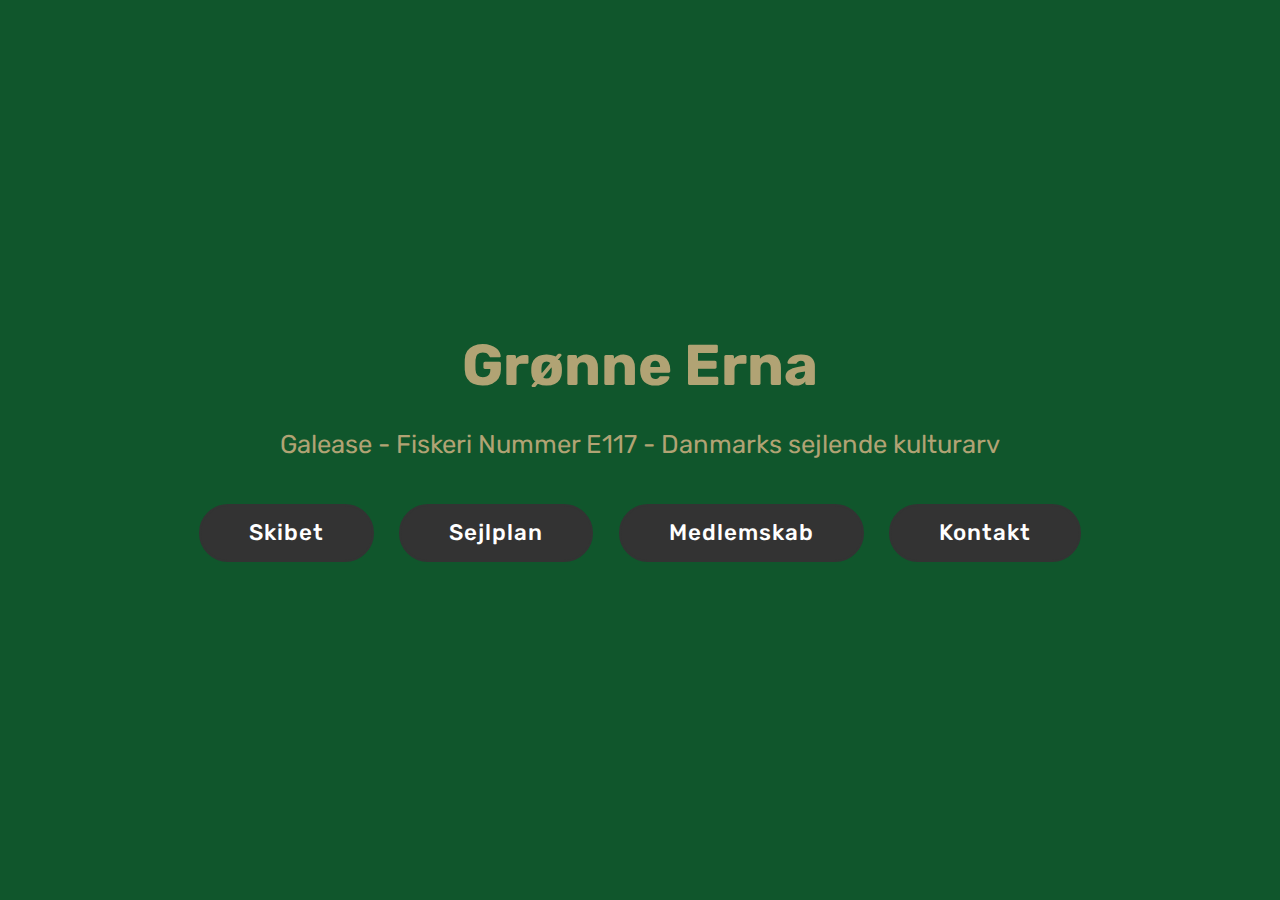
==== index.html @ ef066c87 "create github pages" ====
<!DOCTYPE html>
<html >
<head>
  <!-- Site made with Mobirise Website Builder v4.9.3, https://mobirise.com -->
  <meta charset="UTF-8">
  <meta http-equiv="X-UA-Compatible" content="IE=edge">
  <meta name="generator" content="Mobirise v4.9.3, mobirise.com">
  <meta name="viewport" content="width=device-width, initial-scale=1, minimum-scale=1">
  <link rel="shortcut icon" href="assets/images/logo4.png" type="image/x-icon">
  <meta name="description" content="">
  <title>Home</title>
  <link rel="stylesheet" href="assets/web/assets/mobirise-icons/mobirise-icons.css">
  <link rel="stylesheet" href="assets/tether/tether.min.css">
  <link rel="stylesheet" href="assets/bootstrap/css/bootstrap.min.css">
  <link rel="stylesheet" href="assets/bootstrap/css/bootstrap-grid.min.css">
  <link rel="stylesheet" href="assets/bootstrap/css/bootstrap-reboot.min.css">
  <link rel="stylesheet" href="assets/theme/css/style.css">
  <link rel="stylesheet" href="assets/mobirise/css/mbr-additional.css" type="text/css">
  
  
  
</head>
<body>
  <section class="cid-rie5n276ST mbr-fullscreen" id="header2-0">

    

    

    <div class="container align-center">
        <div class="row justify-content-md-center">
            <div class="mbr-white col-md-10">
                <h1 class="mbr-section-title mbr-bold pb-3 mbr-fonts-style display-1">Grønne Erna</h1>
                
                <p class="mbr-text pb-3 mbr-fonts-style display-5">Galease - Fiskeri Nummer E117 - Danmarks sejlende kulturarv</p>
                <div class="mbr-section-btn"><a class="btn btn-md btn-black display-4" href="page1.html">Skibet</a> <a class="btn btn-md btn-black display-4" href="page2.html">Sejlplan</a> <a class="btn btn-md btn-black display-4" href="page4.html">Medlemskab</a> <a class="btn btn-md btn-black display-4" href="page3.html">Kontakt</a></div>
            </div>
        </div>
    </div>
    
</section>


  <section class="engine"><a href="https://mobirise.info/b">how to create a website for free</a></section><script src="assets/web/assets/jquery/jquery.min.js"></script>
  <script src="assets/popper/popper.min.js"></script>
  <script src="assets/tether/tether.min.js"></script>
  <script src="assets/bootstrap/js/bootstrap.min.js"></script>
  <script src="assets/smoothscroll/smooth-scroll.js"></script>
  <script src="assets/theme/js/script.js"></script>
  
  
</body>
</html>
---- assets/web/assets/mobirise-icons/mobirise-icons.css ----
@font-face {
  font-family: 'MobiriseIcons';
  src:  url('mobirise-icons.eot?spat4u');
  src:  url('mobirise-icons.eot?spat4u#iefix') format('embedded-opentype'),
    url('mobirise-icons.ttf?spat4u') format('truetype'),
    url('mobirise-icons.woff?spat4u') format('woff'),
    url('mobirise-icons.svg?spat4u#MobiriseIcons') format('svg');
  font-weight: normal;
  font-style: normal;
}

[class^="mbri-"], [class*=" mbri-"] {
  /* use !important to prevent issues with browser extensions that change fonts */
  font-family: MobiriseIcons !important;
  speak: none;
  font-style: normal;
  font-weight: normal;
  font-variant: normal;
  text-transform: none;
  line-height: 1;

  /* Better Font Rendering =========== */
  -webkit-font-smoothing: antialiased;
  -moz-osx-font-smoothing: grayscale;
}

.mbri-add-submenu:before {
  content: "\e900";
}
.mbri-alert:before {
  content: "\e901";
}
.mbri-align-center:before {
  content: "\e902";
}
.mbri-align-justify:before {
  content: "\e903";
}
.mbri-align-left:before {
  content: "\e904";
}
.mbri-align-right:before {
  content: "\e905";
}
.mbri-android:before {
  content: "\e906";
}
.mbri-apple:before {
  content: "\e907";
}
.mbri-arrow-down:before {
  content: "\e908";
}
.mbri-arrow-next:before {
  content: "\e909";
}
.mbri-arrow-prev:before {
  content: "\e90a";
}
.mbri-arrow-up:before {
  content: "\e90b";
}
.mbri-bold:before {
  content: "\e90c";
}
.mbri-bookmark:before {
  content: "\e90d";
}
.mbri-bootstrap:before {
  content: "\e90e";
}
.mbri-briefcase:before {
  content: "\e90f";
}
.mbri-browse:before {
  content: "\e910";
}
.mbri-bulleted-list:before {
  content: "\e911";
}
.mbri-calendar:before {
  content: "\e912";
}
.mbri-camera:before {
  content: "\e913";
}
.mbri-cart-add:before {
  content: "\e914";
}
.mbri-cart-full:before {
  content: "\e915";
}
.mbri-cash:before {
  content: "\e916";
}
.mbri-change-style:before {
  content: "\e917";
}
.mbri-chat:before {
  content: "\e918";
}
.mbri-clock:before {
  content: "\e919";
}
.mbri-close:before {
  content: "\e91a";
}
.mbri-cloud:before {
  content: "\e91b";
}
.mbri-code:before {
  content: "\e91c";
}
.mbri-contact-form:before {
  content: "\e91d";
}
.mbri-credit-card:before {
  content: "\e91e";
}
.mbri-cursor-click:before {
  content: "\e91f";
}
.mbri-cust-feedback:before {
  content: "\e920";
}
.mbri-database:before {
  content: "\e921";
}
.mbri-delivery:before {
  content: "\e922";
}
.mbri-desktop:before {
  content: "\e923";
}
.mbri-devices:before {
  content: "\e924";
}
.mbri-down:before {
  content: "\e925";
}
.mbri-download:before {
  content: "\e989";
}
.mbri-drag-n-drop:before {
  content: "\e927";
}
.mbri-drag-n-drop2:before {
  content: "\e928";
}
.mbri-edit:before {
  content: "\e929";
}
.mbri-edit2:before {
  content: "\e92a";
}
.mbri-error:before {
  content: "\e92b";
}
.mbri-extension:before {
  content: "\e92c";
}
.mbri-features:before {
  content: "\e92d";
}
.mbri-file:before {
  content: "\e92e";
}
.mbri-flag:before {
  content: "\e92f";
}
.mbri-folder:before {
  content: "\e930";
}
.mbri-gift:before {
  content: "\e931";
}
.mbri-github:before {
  content: "\e932";
}
.mbri-globe:before {
  content: "\e933";
}
.mbri-globe-2:before {
  content: "\e934";
}
.mbri-growing-chart:before {
  content: "\e935";
}
.mbri-hearth:before {
  content: "\e936";
}
.mbri-help:before {
  content: "\e937";
}
.mbri-home:before {
  content: "\e938";
}
.mbri-hot-cup:before {
  content: "\e939";
}
.mbri-idea:before {
  content: "\e93a";
}
.mbri-image-gallery:before {
  content: "\e93b";
}
.mbri-image-slider:before {
  content: "\e93c";
}
.mbri-info:before {
  content: "\e93d";
}
.mbri-italic:before {
  content: "\e93e";
}
.mbri-key:before {
  content: "\e93f";
}
.mbri-laptop:before {
  content: "\e940";
}
.mbri-layers:before {
  content: "\e941";
}
.mbri-left-right:before {
  content: "\e942";
}
.mbri-left:before {
  content: "\e943";
}
.mbri-letter:before {
  content: "\e944";
}
.mbri-like:before {
  content: "\e945";
}
.mbri-link:before {
  content: "\e946";
}
.mbri-lock:before {
  content: "\e947";
}
.mbri-login:before {
  content: "\e948";
}
.mbri-logout:before {
  content: "\e949";
}
.mbri-magic-stick:before {
  content: "\e94a";
}
.mbri-map-pin:before {
  content: "\e94b";
}
.mbri-menu:before {
  content: "\e94c";
}
.mbri-mobile:before {
  content: "\e94d";
}
.mbri-mobile2:before {
  content: "\e94e";
}
.mbri-mobirise:before {
  content: "\e94f";
}
.mbri-more-horizontal:before {
  content: "\e950";
}
.mbri-more-vertical:before {
  content: "\e951";
}
.mbri-music:before {
  content: "\e952";
}
.mbri-new-file:before {
  content: "\e953";
}
.mbri-numbered-list:before {
  content: "\e954";
}
.mbri-opened-folder:before {
  content: "\e955";
}
.mbri-pages:before {
  content: "\e956";
}
.mbri-paper-plane:before {
  content: "\e957";
}
.mbri-paperclip:before {
  content: "\e958";
}
.mbri-photo:before {
  content: "\e959";
}
.mbri-photos:before {
  content: "\e95a";
}
.mbri-pin:before {
  content: "\e95b";
}
.mbri-play:before {
  content: "\e95c";
}
.mbri-plus:before {
  content: "\e95d";
}
.mbri-preview:before {
  content: "\e95e";
}
.mbri-print:before {
  content: "\e95f";
}
.mbri-protect:before {
  content: "\e960";
}
.mbri-question:before {
  content: "\e961";
}
.mbri-quote-left:before {
  content: "\e962";
}
.mbri-quote-right:before {
  content: "\e963";
}
.mbri-refresh:before {
  content: "\e964";
}
.mbri-responsive:before {
  content: "\e965";
}
.mbri-right:before {
  content: "\e966";
}
.mbri-rocket:before {
  content: "\e967";
}
.mbri-sad-face:before {
  content: "\e968";
}
.mbri-sale:before {
  content: "\e969";
}
.mbri-save:before {
  content: "\e96a";
}
.mbri-search:before {
  content: "\e96b";
}
.mbri-setting:before {
  content: "\e96c";
}
.mbri-setting2:before {
  content: "\e96d";
}
.mbri-setting3:before {
  content: "\e96e";
}
.mbri-share:before {
  content: "\e96f";
}
.mbri-shopping-bag:before {
  content: "\e970";
}
.mbri-shopping-basket:before {
  content: "\e971";
}
.mbri-shopping-cart:before {
  content: "\e972";
}
.mbri-sites:before {
  content: "\e973";
}
.mbri-smile-face:before {
  content: "\e974";
}
.mbri-speed:before {
  content: "\e975";
}
.mbri-star:before {
  content: "\e976";
}
.mbri-success:before {
  content: "\e977";
}
.mbri-sun:before {
  content: "\e978";
}
.mbri-sun2:before {
  content: "\e979";
}
.mbri-tablet:before {
  content: "\e97a";
}
.mbri-tablet-vertical:before {
  content: "\e97b";
}
.mbri-target:before {
  content: "\e97c";
}
.mbri-timer:before {
  content: "\e97d";
}
.mbri-to-ftp:before {
  content: "\e97e";
}
.mbri-to-local-drive:before {
  content: "\e97f";
}
.mbri-touch-swipe:before {
  content: "\e980";
}
.mbri-touch:before {
  content: "\e981";
}
.mbri-trash:before {
  content: "\e982";
}
.mbri-underline:before {
  content: "\e983";
}
.mbri-unlink:before {
  content: "\e984";
}
.mbri-unlock:before {
  content: "\e985";
}
.mbri-up-down:before {
  content: "\e986";
}
.mbri-up:before {
  content: "\e987";
}
.mbri-update:before {
  content: "\e988";
}
.mbri-upload:before {
 content: "\e926"; 
}
.mbri-user:before {
  content: "\e98a";
}
.mbri-user2:before {
  content: "\e98b";
}
.mbri-users:before {
  content: "\e98c";
}
.mbri-video:before {
  content: "\e98d";
}
.mbri-video-play:before {
  content: "\e98e";
}
.mbri-watch:before {
  content: "\e98f";
}
.mbri-website-theme:before {
  content: "\e990";
}
.mbri-wifi:before {
  content: "\e991";
}
.mbri-windows:before {
  content: "\e992";
}
.mbri-zoom-out:before {
  content: "\e993";
}
.mbri-redo:before {
  content: "\e994";
}
.mbri-undo:before {
  content: "\e995";
}
---- assets/theme/css/style.css ----
/*!
 * Mobirise v4 theme (https://mobirise.com/)
 * Copyright 2017 Mobirise
 */
section {
  background-color: #eeeeee; }

section,
.container,
.container-fluid {
  position: relative;
  word-wrap: break-word; }

a.mbr-iconfont:hover {
  text-decoration: none; }

.article .lead p, .article .lead ul, .article .lead ol, .article .lead pre, .article .lead blockquote {
  margin-bottom: 0; }

a {
  font-style: normal;
  font-weight: 400;
  cursor: pointer; }
  a, a:hover {
    text-decoration: none; }

figure {
  margin-bottom: 0; }

body {
  color: #232323; }

h1, h2, h3, h4, h5, h6,
.h1, .h2, .h3, .h4, .h5, .h6,
.display-1, .display-2, .display-3, .display-4 {
  line-height: 1;
  word-break: break-word;
  word-wrap: break-word; }

b, strong {
  font-weight: bold; }

blockquote {
  padding: 10px 0 10px 20px;
  position: relative;
  border-left: 2px solid;
  border-color: #ff3366; }

input:-webkit-autofill, input:-webkit-autofill:hover, input:-webkit-autofill:focus, input:-webkit-autofill:active {
  transition-delay: 9999s;
  transition-property: background-color, color; }

textarea[type="hidden"] {
  display: none; }

body {
  position: relative; }

section {
  background-position: 50% 50%;
  background-repeat: no-repeat;
  background-size: cover; }
  section .mbr-background-video,
  section .mbr-background-video-preview {
    position: absolute;
    bottom: 0;
    left: 0;
    right: 0;
    top: 0; }

.hidden {
  visibility: hidden; }

.mbr-z-index20 {
  z-index: 20; }

/*! Base colors */
.mbr-white {
  color: #ffffff; }

.mbr-black {
  color: #000000; }

.mbr-bg-white {
  background-color: #ffffff; }

.mbr-bg-black {
  background-color: #000000; }

/*! Text-aligns */
.align-left {
  text-align: left; }

.align-center {
  text-align: center; }

.align-right {
  text-align: right; }

@media (max-width: 767px) {
  .align-left, .align-center, .align-right, .mbr-section-btn, .mbr-section-title {
    text-align: center; } }
/*! Font-weight  */
.mbr-light {
  font-weight: 300; }

.mbr-regular {
  font-weight: 400; }

.mbr-semibold {
  font-weight: 500; }

.mbr-bold {
  font-weight: 700; }

/*! Media  */
.media-size-item {
  -webkit-flex: 1 1 auto;
  -moz-flex: 1 1 auto;
  -ms-flex: 1 1 auto;
  -o-flex: 1 1 auto;
  flex: 1 1 auto; }

.media-content {
  -webkit-flex-basis: 100%;
  flex-basis: 100%; }

.media-container-row {
  display: -ms-flexbox;
  display: -webkit-flex;
  display: flex;
  -webkit-flex-direction: row;
  -ms-flex-direction: row;
  flex-direction: row;
  -webkit-flex-wrap: wrap;
  -ms-flex-wrap: wrap;
  flex-wrap: wrap;
  -webkit-justify-content: center;
  -ms-flex-pack: center;
  justify-content: center;
  -webkit-align-content: center;
  -ms-flex-line-pack: center;
  align-content: center;
  -webkit-align-items: start;
  -ms-flex-align: start;
  align-items: start; }
  .media-container-row .media-size-item {
    width: 400px; }

.media-container-column {
  display: -ms-flexbox;
  display: -webkit-flex;
  display: flex;
  -webkit-flex-direction: column;
  -ms-flex-direction: column;
  flex-direction: column;
  -webkit-flex-wrap: wrap;
  -ms-flex-wrap: wrap;
  flex-wrap: wrap;
  -webkit-justify-content: center;
  -ms-flex-pack: center;
  justify-content: center;
  -webkit-align-content: center;
  -ms-flex-line-pack: center;
  align-content: center;
  -webkit-align-items: stretch;
  -ms-flex-align: stretch;
  align-items: stretch; }
  .media-container-column > * {
    width: 100%; }

@media (min-width: 992px) {
  .media-container-row {
    -webkit-flex-wrap: nowrap;
    -ms-flex-wrap: nowrap;
    flex-wrap: nowrap; } }
figure {
  overflow: hidden; }

figure[mbr-media-size] {
  transition: width 0.1s; }

.mbr-figure img, .mbr-figure iframe {
  display: block;
  width: 100%; }

.card {
  background-color: transparent;
  border: none; }

.card-img {
  text-align: center;
  flex-shrink: 0;
  -webkit-flex-shrink: 0; }

.media {
  max-width: 100%;
  margin: 0 auto; }

.mbr-figure {
  -ms-flex-item-align: center;
  -ms-grid-row-align: center;
  -webkit-align-self: center;
  align-self: center; }

.media-container > div {
  max-width: 100%; }

.mbr-figure img, .card-img img {
  width: 100%; }

@media (max-width: 991px) {
  .media-size-item {
    width: auto !important; }

  .media {
    width: auto; }

  .mbr-figure {
    width: 100% !important; } }
/*! Buttons */
.mbr-section-btn {
  margin-left: -.25rem;
  margin-right: -.25rem;
  font-size: 0; }

nav .mbr-section-btn {
  margin-left: 0rem;
  margin-right: 0rem; }

/*! Btn icon margin */
.btn .mbr-iconfont, .btn.btn-sm .mbr-iconfont {
  cursor: pointer;
  margin-right: 0.5rem; }

.btn.btn-md .mbr-iconfont, .btn.btn-md .mbr-iconfont {
  margin-right: 0.8rem; }

.mbr-regular {
  font-weight: 400; }

.mbr-semibold {
  font-weight: 500; }

.mbr-bold {
  font-weight: 700; }

[type="submit"] {
  -webkit-appearance: none; }

/*! Full-screen */
.mbr-fullscreen .mbr-overlay {
  min-height: 100vh; }

.mbr-fullscreen {
  display: flex;
  display: -webkit-flex;
  display: -moz-flex;
  display: -ms-flex;
  display: -o-flex;
  align-items: center;
  -webkit-align-items: center;
  min-height: 100vh;
  padding-top: 3rem;
  padding-bottom: 3rem; }

/*! Map */
.map {
  height: 25rem;
  position: relative; }
  .map iframe {
    width: 100%;
    height: 100%; }

/* Form */
.form-asterisk {
  font-family: initial;
  position: absolute;
  top: -2px;
  font-weight: normal; }

/*! Scroll to top arrow */
.mbr-arrow-up {
  bottom: 25px;
  right: 90px;
  position: fixed;
  text-align: right;
  z-index: 5000;
  color: #ffffff;
  font-size: 32px;
  transform: rotate(180deg);
  -webkit-transform: rotate(180deg); }

.mbr-arrow-up a {
  background: rgba(0, 0, 0, 0.2);
  border-radius: 3px;
  color: #fff;
  display: inline-block;
  height: 60px;
  width: 60px;
  outline-style: none !important;
  position: relative;
  text-decoration: none;
  transition: all .3s ease-in-out;
  cursor: pointer;
  text-align: center; }
  .mbr-arrow-up a:hover {
    background-color: rgba(0, 0, 0, 0.4); }
  .mbr-arrow-up a i {
    line-height: 60px; }

.mbr-arrow-up-icon {
  display: block;
  color: #fff; }

.mbr-arrow-up-icon::before {
  content: "\203a";
  display: inline-block;
  font-family: serif;
  font-size: 32px;
  line-height: 1;
  font-style: normal;
  position: relative;
  top: 6px;
  left: -4px;
  -webkit-transform: rotate(-90deg);
  transform: rotate(-90deg); }

/*! Arrow Down */
.mbr-arrow {
  position: absolute;
  bottom: 45px;
  left: 50%;
  width: 60px;
  height: 60px;
  cursor: pointer;
  background-color: rgba(80, 80, 80, 0.5);
  border-radius: 50%;
  -webkit-transform: translateX(-50%);
  transform: translateX(-50%); }
  .mbr-arrow > a {
    display: inline-block;
    text-decoration: none;
    outline-style: none;
    -webkit-animation: arrowdown 1.7s ease-in-out infinite;
    animation: arrowdown 1.7s ease-in-out infinite; }
    .mbr-arrow > a > i {
      position: absolute;
      top: -2px;
      left: 15px;
      font-size: 2rem; }

@keyframes arrowdown {
  0% {
    transform: translateY(0px);
    -webkit-transform: translateY(0px); }
  50% {
    transform: translateY(-5px);
    -webkit-transform: translateY(-5px); }
  100% {
    transform: translateY(0px);
    -webkit-transform: translateY(0px); } }
@-webkit-keyframes arrowdown {
  0% {
    transform: translateY(0px);
    -webkit-transform: translateY(0px); }
  50% {
    transform: translateY(-5px);
    -webkit-transform: translateY(-5px); }
  100% {
    transform: translateY(0px);
    -webkit-transform: translateY(0px); } }
@media (max-width: 500px) {
  .mbr-arrow-up {
    left: 50%;
    right: auto;
    transform: translateX(-50%) rotate(180deg);
    -webkit-transform: translateX(-50%) rotate(180deg); } }
/*Gradients animation*/
@keyframes gradient-animation {
  from {
    background-position: 0% 100%;
    animation-timing-function: ease-in-out; }
  to {
    background-position: 100% 0%;
    animation-timing-function: ease-in-out; } }
@-webkit-keyframes gradient-animation {
  from {
    background-position: 0% 100%;
    animation-timing-function: ease-in-out; }
  to {
    background-position: 100% 0%;
    animation-timing-function: ease-in-out; } }
.bg-gradient {
  background-size: 200% 200%;
  animation: gradient-animation 5s infinite alternate;
  -webkit-animation: gradient-animation 5s infinite alternate; }

.menu .navbar-brand {
  display: -webkit-flex; }
  .menu .navbar-brand span {
    display: flex;
    display: -webkit-flex; }
  .menu .navbar-brand .navbar-caption-wrap {
    display: -webkit-flex; }
  .menu .navbar-brand .navbar-logo img {
    display: -webkit-flex; }
@media (min-width: 768px) and (max-width: 991px) {
  .menu .navbar-toggleable-sm .navbar-nav {
    display: -webkit-box;
    display: -webkit-flex;
    display: -ms-flexbox; } }
@media (min-width: 992px) {
  .menu .navbar-nav.nav-dropdown {
    display: -webkit-flex; }
  .menu .navbar-toggleable-sm .navbar-collapse {
    display: -webkit-flex !important; } }
@media (max-width: 767px) {
  .menu .navbar-collapse {
    overflow-y: auto;
    max-height: 80vh; }
  .menu .dropdown-menu {
    max-height: 60vh;
    overflow-y: auto; } }

.navbar {
  display: -webkit-flex;
  -webkit-flex-wrap: wrap;
  -webkit-align-items: center;
  -webkit-justify-content: space-between; }

.navbar-collapse {
  -webkit-flex-basis: 100%;
  -webkit-flex-grow: 1;
  -webkit-align-items: center; }

.nav-dropdown .link {
  padding: .667em 1.667em !important;
  margin: 0 !important; }

.nav {
  display: -webkit-flex;
  -webkit-flex-wrap: wrap; }

.row {
  display: -webkit-flex;
  -webkit-flex-wrap: wrap; }

.justify-content-center {
  -webkit-justify-content: center; }

.form-inline {
  display: -webkit-flex;
  -webkit-flex-flow: row wrap;
  -webkit-align-items: center; }

.card-wrapper {
  -webkit-flex: 1; }

.carousel-control {
  z-index: 10;
  display: -webkit-flex;
  -webkit-align-items: center;
  -webkit-justify-content: center; }

.carousel-controls {
  display: -webkit-flex; }

.media {
  display: -webkit-flex; }

/*# sourceMappingURL=style.css.map */
.engine {
	position: absolute;
	text-indent: -2400px;
	text-align: center;
	padding: 0;
	top: 0;
	left: -2400px;
}
---- assets/mobirise/css/mbr-additional.css ----
@import url(https://fonts.googleapis.com/css?family=Rubik:300,300i,400,400i,500,500i,700,700i,900,900i);





body {
  font-style: normal;
  line-height: 1.5;
}
.mbr-section-title {
  font-style: normal;
  line-height: 1.2;
}
.mbr-section-subtitle {
  line-height: 1.3;
}
.mbr-text {
  font-style: normal;
  line-height: 1.6;
}
.display-1 {
  font-family: 'Rubik', sans-serif;
  font-size: 3.6rem;
}
.display-1 > .mbr-iconfont {
  font-size: 5.76rem;
}
.display-2 {
  font-family: 'Rubik', sans-serif;
  font-size: 3rem;
}
.display-2 > .mbr-iconfont {
  font-size: 4.8rem;
}
.display-4 {
  font-family: 'Rubik', sans-serif;
  font-size: 1.4rem;
}
.display-4 > .mbr-iconfont {
  font-size: 2.24rem;
}
.display-5 {
  font-family: 'Rubik', sans-serif;
  font-size: 1.6rem;
}
.display-5 > .mbr-iconfont {
  font-size: 2.56rem;
}
.display-7 {
  font-family: 'Rubik', sans-serif;
  font-size: 1.2rem;
}
.display-7 > .mbr-iconfont {
  font-size: 1.92rem;
}
/* ---- Fluid typography for mobile devices ---- */
/* 1.4 - font scale ratio ( bootstrap == 1.42857 ) */
/* 100vw - current viewport width */
/* (48 - 20)  48 == 48rem == 768px, 20 == 20rem == 320px(minimal supported viewport) */
/* 0.65 - min scale variable, may vary */
@media (max-width: 768px) {
  .display-1 {
    font-size: 2.88rem;
    font-size: calc( 1.91rem + (3.6 - 1.91) * ((100vw - 20rem) / (48 - 20)));
    line-height: calc( 1.4 * (1.91rem + (3.6 - 1.91) * ((100vw - 20rem) / (48 - 20))));
  }
  .display-2 {
    font-size: 2.4rem;
    font-size: calc( 1.7rem + (3 - 1.7) * ((100vw - 20rem) / (48 - 20)));
    line-height: calc( 1.4 * (1.7rem + (3 - 1.7) * ((100vw - 20rem) / (48 - 20))));
  }
  .display-4 {
    font-size: 1.12rem;
    font-size: calc( 1.14rem + (1.4 - 1.14) * ((100vw - 20rem) / (48 - 20)));
    line-height: calc( 1.4 * (1.14rem + (1.4 - 1.14) * ((100vw - 20rem) / (48 - 20))));
  }
  .display-5 {
    font-size: 1.28rem;
    font-size: calc( 1.21rem + (1.6 - 1.21) * ((100vw - 20rem) / (48 - 20)));
    line-height: calc( 1.4 * (1.21rem + (1.6 - 1.21) * ((100vw - 20rem) / (48 - 20))));
  }
}
/* Buttons */
.btn {
  font-weight: 500;
  border-width: 2px;
  font-style: normal;
  letter-spacing: 1px;
  margin: .4rem .8rem;
  white-space: normal;
  -webkit-transition: all 0.3s ease-in-out;
  -moz-transition: all 0.3s ease-in-out;
  transition: all 0.3s ease-in-out;
  display: inline-flex;
  align-items: center;
  justify-content: center;
  word-break: break-word;
  -webkit-align-items: center;
  -webkit-justify-content: center;
  display: -webkit-inline-flex;
  padding: 1rem 3rem;
  border-radius: 3px;
}
.btn-sm {
  font-weight: 500;
  letter-spacing: 1px;
  -webkit-transition: all 0.3s ease-in-out;
  -moz-transition: all 0.3s ease-in-out;
  transition: all 0.3s ease-in-out;
  padding: 0.6rem 1.5rem;
  border-radius: 3px;
}
.btn-md {
  font-weight: 500;
  letter-spacing: 1px;
  margin: .4rem .8rem !important;
  -webkit-transition: all 0.3s ease-in-out;
  -moz-transition: all 0.3s ease-in-out;
  transition: all 0.3s ease-in-out;
  padding: 1rem 3rem;
  border-radius: 3px;
}
.btn-lg {
  font-weight: 500;
  letter-spacing: 1px;
  margin: .4rem .8rem !important;
  -webkit-transition: all 0.3s ease-in-out;
  -moz-transition: all 0.3s ease-in-out;
  transition: all 0.3s ease-in-out;
  padding: 1.2rem 3.2rem;
  border-radius: 3px;
}
.bg-primary {
  background-color: #149dcc !important;
}
.bg-success {
  background-color: #f7ed4a !important;
}
.bg-info {
  background-color: #82786e !important;
}
.bg-warning {
  background-color: #879a9f !important;
}
.bg-danger {
  background-color: #b1a374 !important;
}
.btn-primary,
.btn-primary:active {
  background-color: #149dcc !important;
  border-color: #149dcc !important;
  color: #ffffff !important;
}
.btn-primary:hover,
.btn-primary:focus,
.btn-primary.focus,
.btn-primary.active {
  color: #ffffff !important;
  background-color: #0d6786 !important;
  border-color: #0d6786 !important;
}
.btn-primary.disabled,
.btn-primary:disabled {
  color: #ffffff !important;
  background-color: #0d6786 !important;
  border-color: #0d6786 !important;
}
.btn-secondary,
.btn-secondary:active {
  background-color: #ff3366 !important;
  border-color: #ff3366 !important;
  color: #ffffff !important;
}
.btn-secondary:hover,
.btn-secondary:focus,
.btn-secondary.focus,
.btn-secondary.active {
  color: #ffffff !important;
  background-color: #e50039 !important;
  border-color: #e50039 !important;
}
.btn-secondary.disabled,
.btn-secondary:disabled {
  color: #ffffff !important;
  background-color: #e50039 !important;
  border-color: #e50039 !important;
}
.btn-info,
.btn-info:active {
  background-color: #82786e !important;
  border-color: #82786e !important;
  color: #ffffff !important;
}
.btn-info:hover,
.btn-info:focus,
.btn-info.focus,
.btn-info.active {
  color: #ffffff !important;
  background-color: #59524b !important;
  border-color: #59524b !important;
}
.btn-info.disabled,
.btn-info:disabled {
  color: #ffffff !important;
  background-color: #59524b !important;
  border-color: #59524b !important;
}
.btn-success,
.btn-success:active {
  background-color: #f7ed4a !important;
  border-color: #f7ed4a !important;
  color: #3f3c03 !important;
}
.btn-success:hover,
.btn-success:focus,
.btn-success.focus,
.btn-success.active {
  color: #3f3c03 !important;
  background-color: #eadd0a !important;
  border-color: #eadd0a !important;
}
.btn-success.disabled,
.btn-success:disabled {
  color: #3f3c03 !important;
  background-color: #eadd0a !important;
  border-color: #eadd0a !important;
}
.btn-warning,
.btn-warning:active {
  background-color: #879a9f !important;
  border-color: #879a9f !important;
  color: #ffffff !important;
}
.btn-warning:hover,
.btn-warning:focus,
.btn-warning.focus,
.btn-warning.active {
  color: #ffffff !important;
  background-color: #617479 !important;
  border-color: #617479 !important;
}
.btn-warning.disabled,
.btn-warning:disabled {
  color: #ffffff !important;
  background-color: #617479 !important;
  border-color: #617479 !important;
}
.btn-danger,
.btn-danger:active {
  background-color: #b1a374 !important;
  border-color: #b1a374 !important;
  color: #ffffff !important;
}
.btn-danger:hover,
.btn-danger:focus,
.btn-danger.focus,
.btn-danger.active {
  color: #ffffff !important;
  background-color: #8b7d4e !important;
  border-color: #8b7d4e !important;
}
.btn-danger.disabled,
.btn-danger:disabled {
  color: #ffffff !important;
  background-color: #8b7d4e !important;
  border-color: #8b7d4e !important;
}
.btn-white {
  color: #333333 !important;
}
.btn-white,
.btn-white:active {
  background-color: #ffffff !important;
  border-color: #ffffff !important;
  color: #808080 !important;
}
.btn-white:hover,
.btn-white:focus,
.btn-white.focus,
.btn-white.active {
  color: #808080 !important;
  background-color: #d9d9d9 !important;
  border-color: #d9d9d9 !important;
}
.btn-white.disabled,
.btn-white:disabled {
  color: #808080 !important;
  background-color: #d9d9d9 !important;
  border-color: #d9d9d9 !important;
}
.btn-black,
.btn-black:active {
  background-color: #333333 !important;
  border-color: #333333 !important;
  color: #ffffff !important;
}
.btn-black:hover,
.btn-black:focus,
.btn-black.focus,
.btn-black.active {
  color: #ffffff !important;
  background-color: #0d0d0d !important;
  border-color: #0d0d0d !important;
}
.btn-black.disabled,
.btn-black:disabled {
  color: #ffffff !important;
  background-color: #0d0d0d !important;
  border-color: #0d0d0d !important;
}
.btn-primary-outline,
.btn-primary-outline:active {
  background: none;
  border-color: #0b566f;
  color: #0b566f;
}
.btn-primary-outline:hover,
.btn-primary-outline:focus,
.btn-primary-outline.focus,
.btn-primary-outline.active {
  color: #ffffff;
  background-color: #149dcc;
  border-color: #149dcc;
}
.btn-primary-outline.disabled,
.btn-primary-outline:disabled {
  color: #ffffff !important;
  background-color: #149dcc !important;
  border-color: #149dcc !important;
}
.btn-secondary-outline,
.btn-secondary-outline:active {
  background: none;
  border-color: #cc0033;
  color: #cc0033;
}
.btn-secondary-outline:hover,
.btn-secondary-outline:focus,
.btn-secondary-outline.focus,
.btn-secondary-outline.active {
  color: #ffffff;
  background-color: #ff3366;
  border-color: #ff3366;
}
.btn-secondary-outline.disabled,
.btn-secondary-outline:disabled {
  color: #ffffff !important;
  background-color: #ff3366 !important;
  border-color: #ff3366 !important;
}
.btn-info-outline,
.btn-info-outline:active {
  background: none;
  border-color: #4b453f;
  color: #4b453f;
}
.btn-info-outline:hover,
.btn-info-outline:focus,
.btn-info-outline.focus,
.btn-info-outline.active {
  color: #ffffff;
  background-color: #82786e;
  border-color: #82786e;
}
.btn-info-outline.disabled,
.btn-info-outline:disabled {
  color: #ffffff !important;
  background-color: #82786e !important;
  border-color: #82786e !important;
}
.btn-success-outline,
.btn-success-outline:active {
  background: none;
  border-color: #d2c609;
  color: #d2c609;
}
.btn-success-outline:hover,
.btn-success-outline:focus,
.btn-success-outline.focus,
.btn-success-outline.active {
  color: #3f3c03;
  background-color: #f7ed4a;
  border-color: #f7ed4a;
}
.btn-success-outline.disabled,
.btn-success-outline:disabled {
  color: #3f3c03 !important;
  background-color: #f7ed4a !important;
  border-color: #f7ed4a !important;
}
.btn-warning-outline,
.btn-warning-outline:active {
  background: none;
  border-color: #55666b;
  color: #55666b;
}
.btn-warning-outline:hover,
.btn-warning-outline:focus,
.btn-warning-outline.focus,
.btn-warning-outline.active {
  color: #ffffff;
  background-color: #879a9f;
  border-color: #879a9f;
}
.btn-warning-outline.disabled,
.btn-warning-outline:disabled {
  color: #ffffff !important;
  background-color: #879a9f !important;
  border-color: #879a9f !important;
}
.btn-danger-outline,
.btn-danger-outline:active {
  background: none;
  border-color: #7a6e45;
  color: #7a6e45;
}
.btn-danger-outline:hover,
.btn-danger-outline:focus,
.btn-danger-outline.focus,
.btn-danger-outline.active {
  color: #ffffff;
  background-color: #b1a374;
  border-color: #b1a374;
}
.btn-danger-outline.disabled,
.btn-danger-outline:disabled {
  color: #ffffff !important;
  background-color: #b1a374 !important;
  border-color: #b1a374 !important;
}
.btn-black-outline,
.btn-black-outline:active {
  background: none;
  border-color: #000000;
  color: #000000;
}
.btn-black-outline:hover,
.btn-black-outline:focus,
.btn-black-outline.focus,
.btn-black-outline.active {
  color: #ffffff;
  background-color: #333333;
  border-color: #333333;
}
.btn-black-outline.disabled,
.btn-black-outline:disabled {
  color: #ffffff !important;
  background-color: #333333 !important;
  border-color: #333333 !important;
}
.btn-white-outline,
.btn-white-outline:active,
.btn-white-outline.active {
  background: none;
  border-color: #ffffff;
  color: #ffffff;
}
.btn-white-outline:hover,
.btn-white-outline:focus,
.btn-white-outline.focus {
  color: #333333;
  background-color: #ffffff;
  border-color: #ffffff;
}
.text-primary {
  color: #149dcc !important;
}
.text-secondary {
  color: #ff3366 !important;
}
.text-success {
  color: #f7ed4a !important;
}
.text-info {
  color: #82786e !important;
}
.text-warning {
  color: #879a9f !important;
}
.text-danger {
  color: #b1a374 !important;
}
.text-white {
  color: #ffffff !important;
}
.text-black {
  color: #000000 !important;
}
a.text-primary:hover,
a.text-primary:focus {
  color: #0b566f !important;
}
a.text-secondary:hover,
a.text-secondary:focus {
  color: #cc0033 !important;
}
a.text-success:hover,
a.text-success:focus {
  color: #d2c609 !important;
}
a.text-info:hover,
a.text-info:focus {
  color: #4b453f !important;
}
a.text-warning:hover,
a.text-warning:focus {
  color: #55666b !important;
}
a.text-danger:hover,
a.text-danger:focus {
  color: #7a6e45 !important;
}
a.text-white:hover,
a.text-white:focus {
  color: #b3b3b3 !important;
}
a.text-black:hover,
a.text-black:focus {
  color: #4d4d4d !important;
}
.alert-success {
  background-color: #70c770;
}
.alert-info {
  background-color: #82786e;
}
.alert-warning {
  background-color: #879a9f;
}
.alert-danger {
  background-color: #b1a374;
}
.mbr-section-btn a.btn:not(.btn-form) {
  border-radius: 100px;
}
.mbr-section-btn a.btn:not(.btn-form):hover,
.mbr-section-btn a.btn:not(.btn-form):focus {
  box-shadow: none !important;
}
.mbr-section-btn a.btn:not(.btn-form):hover,
.mbr-section-btn a.btn:not(.btn-form):focus {
  box-shadow: 0 10px 40px 0 rgba(0, 0, 0, 0.2) !important;
  -webkit-box-shadow: 0 10px 40px 0 rgba(0, 0, 0, 0.2) !important;
}
.mbr-gallery-filter li a {
  border-radius: 100px !important;
}
.mbr-gallery-filter li.active .btn {
  background-color: #149dcc;
  border-color: #149dcc;
  color: #ffffff;
}
.mbr-gallery-filter li.active .btn:focus {
  box-shadow: none;
}
.nav-tabs .nav-link {
  border-radius: 100px !important;
}
.btn-form {
  border-radius: 0;
}
.btn-form:hover {
  cursor: pointer;
}
a,
a:hover {
  color: #149dcc;
}
.mbr-plan-header.bg-primary .mbr-plan-subtitle,
.mbr-plan-header.bg-primary .mbr-plan-price-desc {
  color: #b4e6f8;
}
.mbr-plan-header.bg-success .mbr-plan-subtitle,
.mbr-plan-header.bg-success .mbr-plan-price-desc {
  color: #ffffff;
}
.mbr-plan-header.bg-info .mbr-plan-subtitle,
.mbr-plan-header.bg-info .mbr-plan-price-desc {
  color: #beb8b2;
}
.mbr-plan-header.bg-warning .mbr-plan-subtitle,
.mbr-plan-header.bg-warning .mbr-plan-price-desc {
  color: #ced6d8;
}
.mbr-plan-header.bg-danger .mbr-plan-subtitle,
.mbr-plan-header.bg-danger .mbr-plan-price-desc {
  color: #dfd9c6;
}
/* Scroll to top button*/
.scrollToTop_wraper {
  display: none;
}
#scrollToTop a i:before {
  content: '';
  position: absolute;
  height: 40%;
  top: 25%;
  background: #fff;
  width: 2px;
  left: calc(50% - 1px);
}
#scrollToTop a i:after {
  content: '';
  position: absolute;
  display: block;
  border-top: 2px solid #fff;
  border-right: 2px solid #fff;
  width: 40%;
  height: 40%;
  left: 30%;
  bottom: 30%;
  transform: rotate(135deg);
  -webkit-transform: rotate(135deg);
}
/* Others*/
.note-check a[data-value=Rubik] {
  font-style: normal;
}
.mbr-arrow a {
  color: #ffffff;
}
@media (max-width: 767px) {
  .mbr-arrow {
    display: none;
  }
}
.form-control-label {
  position: relative;
  cursor: pointer;
  margin-bottom: .357em;
  padding: 0;
}
.alert {
  color: #ffffff;
  border-radius: 0;
  border: 0;
  font-size: .875rem;
  line-height: 1.5;
  margin-bottom: 1.875rem;
  padding: 1.25rem;
  position: relative;
}
.alert.alert-form::after {
  background-color: inherit;
  bottom: -7px;
  content: "";
  display: block;
  height: 14px;
  left: 50%;
  margin-left: -7px;
  position: absolute;
  transform: rotate(45deg);
  width: 14px;
  -webkit-transform: rotate(45deg);
}
.form-control {
  background-color: #f5f5f5;
  box-shadow: none;
  color: #565656;
  font-family: 'Rubik', sans-serif;
  font-size: 1.2rem;
  line-height: 1.43;
  min-height: 3.5em;
  padding: 1.07em .5em;
}
.form-control > .mbr-iconfont {
  font-size: 1.92rem;
}
.form-control,
.form-control:focus {
  border: 1px solid #e8e8e8;
}
.form-active .form-control:invalid {
  border-color: red;
}
.mbr-overlay {
  background-color: #000;
  bottom: 0;
  left: 0;
  opacity: .5;
  position: absolute;
  right: 0;
  top: 0;
  z-index: 0;
  pointer-events: none;
}
blockquote {
  font-style: italic;
  padding: 10px 0 10px 20px;
  font-size: 1.09rem;
  position: relative;
  border-color: #149dcc;
  border-width: 3px;
}
ul,
ol,
pre,
blockquote {
  margin-bottom: 2.3125rem;
}
pre {
  background: #f4f4f4;
  padding: 10px 24px;
  white-space: pre-wrap;
}
.inactive {
  -webkit-user-select: none;
  -moz-user-select: none;
  -ms-user-select: none;
  user-select: none;
  pointer-events: none;
  -webkit-user-drag: none;
  user-drag: none;
}
.mbr-section__comments .row {
  justify-content: center;
  -webkit-justify-content: center;
}
/* Forms */
.mbr-form .btn {
  margin: .4rem 0;
}
.mbr-form .input-group-btn a.btn {
  border-radius: 100px !important;
}
.mbr-form .input-group-btn a.btn:hover {
  box-shadow: 0 10px 40px 0 rgba(0, 0, 0, 0.2);
}
.mbr-form .input-group-btn button[type="submit"] {
  border-radius: 100px !important;
  padding: 1rem 3rem;
}
.mbr-form .input-group-btn button[type="submit"]:hover {
  box-shadow: 0 10px 40px 0 rgba(0, 0, 0, 0.2);
}
.form2 .form-control {
  border-top-left-radius: 100px;
  border-bottom-left-radius: 100px;
}
.form2 .input-group-btn a.btn {
  border-top-left-radius: 0 !important;
  border-bottom-left-radius: 0 !important;
}
.form2 .input-group-btn button[type="submit"] {
  border-top-left-radius: 0 !important;
  border-bottom-left-radius: 0 !important;
}
.form3 input[type="email"] {
  border-radius: 100px !important;
}
@media (max-width: 349px) {
  .form2 input[type="email"] {
    border-radius: 100px !important;
  }
  .form2 .input-group-btn a.btn {
    border-radius: 100px !important;
  }
  .form2 .input-group-btn button[type="submit"] {
    border-radius: 100px !important;
  }
}
@media (max-width: 767px) {
  .btn {
    font-size: .75rem !important;
  }
  .btn .mbr-iconfont {
    font-size: 1rem !important;
  }
}
/* Social block */
.btn-social {
  font-size: 20px;
  border-radius: 50%;
  padding: 0;
  width: 44px;
  height: 44px;
  line-height: 44px;
  text-align: center;
  position: relative;
  border: 2px solid #c0a375;
  border-color: #149dcc;
  color: #232323;
  cursor: pointer;
}
.btn-social i {
  top: 0;
  line-height: 44px;
  width: 44px;
}
.btn-social:hover {
  color: #fff;
  background: #149dcc;
}
.btn-social + .btn {
  margin-left: .1rem;
}
/* Footer */
.mbr-footer-content li::before,
.mbr-footer .mbr-contacts li::before {
  background: #149dcc;
}
.mbr-footer-content li a:hover,
.mbr-footer .mbr-contacts li a:hover {
  color: #149dcc;
}
.footer3 input[type="email"],
.footer4 input[type="email"] {
  border-radius: 100px !important;
}
.footer3 .input-group-btn a.btn,
.footer4 .input-group-btn a.btn {
  border-radius: 100px !important;
}
.footer3 .input-group-btn button[type="submit"],
.footer4 .input-group-btn button[type="submit"] {
  border-radius: 100px !important;
}
/* Headers*/
.header13 .form-inline input[type="email"],
.header14 .form-inline input[type="email"] {
  border-radius: 100px;
}
.header13 .form-inline input[type="text"],
.header14 .form-inline input[type="text"] {
  border-radius: 100px;
}
.header13 .form-inline input[type="tel"],
.header14 .form-inline input[type="tel"] {
  border-radius: 100px;
}
.header13 .form-inline a.btn,
.header14 .form-inline a.btn {
  border-radius: 100px;
}
.header13 .form-inline button,
.header14 .form-inline button {
  border-radius: 100px !important;
}
.offset-1 {
  margin-left: 8.33333%;
}
.offset-2 {
  margin-left: 16.66667%;
}
.offset-3 {
  margin-left: 25%;
}
.offset-4 {
  margin-left: 33.33333%;
}
.offset-5 {
  margin-left: 41.66667%;
}
.offset-6 {
  margin-left: 50%;
}
.offset-7 {
  margin-left: 58.33333%;
}
.offset-8 {
  margin-left: 66.66667%;
}
.offset-9 {
  margin-left: 75%;
}
.offset-10 {
  margin-left: 83.33333%;
}
.offset-11 {
  margin-left: 91.66667%;
}
@media (min-width: 576px) {
  .offset-sm-0 {
    margin-left: 0%;
  }
  .offset-sm-1 {
    margin-left: 8.33333%;
  }
  .offset-sm-2 {
    margin-left: 16.66667%;
  }
  .offset-sm-3 {
    margin-left: 25%;
  }
  .offset-sm-4 {
    margin-left: 33.33333%;
  }
  .offset-sm-5 {
    margin-left: 41.66667%;
  }
  .offset-sm-6 {
    margin-left: 50%;
  }
  .offset-sm-7 {
    margin-left: 58.33333%;
  }
  .offset-sm-8 {
    margin-left: 66.66667%;
  }
  .offset-sm-9 {
    margin-left: 75%;
  }
  .offset-sm-10 {
    margin-left: 83.33333%;
  }
  .offset-sm-11 {
    margin-left: 91.66667%;
  }
}
@media (min-width: 768px) {
  .offset-md-0 {
    margin-left: 0%;
  }
  .offset-md-1 {
    margin-left: 8.33333%;
  }
  .offset-md-2 {
    margin-left: 16.66667%;
  }
  .offset-md-3 {
    margin-left: 25%;
  }
  .offset-md-4 {
    margin-left: 33.33333%;
  }
  .offset-md-5 {
    margin-left: 41.66667%;
  }
  .offset-md-6 {
    margin-left: 50%;
  }
  .offset-md-7 {
    margin-left: 58.33333%;
  }
  .offset-md-8 {
    margin-left: 66.66667%;
  }
  .offset-md-9 {
    margin-left: 75%;
  }
  .offset-md-10 {
    margin-left: 83.33333%;
  }
  .offset-md-11 {
    margin-left: 91.66667%;
  }
}
@media (min-width: 992px) {
  .offset-lg-0 {
    margin-left: 0%;
  }
  .offset-lg-1 {
    margin-left: 8.33333%;
  }
  .offset-lg-2 {
    margin-left: 16.66667%;
  }
  .offset-lg-3 {
    margin-left: 25%;
  }
  .offset-lg-4 {
    margin-left: 33.33333%;
  }
  .offset-lg-5 {
    margin-left: 41.66667%;
  }
  .offset-lg-6 {
    margin-left: 50%;
  }
  .offset-lg-7 {
    margin-left: 58.33333%;
  }
  .offset-lg-8 {
    margin-left: 66.66667%;
  }
  .offset-lg-9 {
    margin-left: 75%;
  }
  .offset-lg-10 {
    margin-left: 83.33333%;
  }
  .offset-lg-11 {
    margin-left: 91.66667%;
  }
}
@media (min-width: 1200px) {
  .offset-xl-0 {
    margin-left: 0%;
  }
  .offset-xl-1 {
    margin-left: 8.33333%;
  }
  .offset-xl-2 {
    margin-left: 16.66667%;
  }
  .offset-xl-3 {
    margin-left: 25%;
  }
  .offset-xl-4 {
    margin-left: 33.33333%;
  }
  .offset-xl-5 {
    margin-left: 41.66667%;
  }
  .offset-xl-6 {
    margin-left: 50%;
  }
  .offset-xl-7 {
    margin-left: 58.33333%;
  }
  .offset-xl-8 {
    margin-left: 66.66667%;
  }
  .offset-xl-9 {
    margin-left: 75%;
  }
  .offset-xl-10 {
    margin-left: 83.33333%;
  }
  .offset-xl-11 {
    margin-left: 91.66667%;
  }
}
.navbar-toggler {
  -webkit-align-self: flex-start;
  -ms-flex-item-align: start;
  align-self: flex-start;
  padding: 0.25rem 0.75rem;
  font-size: 1.25rem;
  line-height: 1;
  background: transparent;
  border: 1px solid transparent;
  -webkit-border-radius: 0.25rem;
  border-radius: 0.25rem;
}
.navbar-toggler:focus,
.navbar-toggler:hover {
  text-decoration: none;
}
.navbar-toggler-icon {
  display: inline-block;
  width: 1.5em;
  height: 1.5em;
  vertical-align: middle;
  content: "";
  background: no-repeat center center;
  -webkit-background-size: 100% 100%;
  -o-background-size: 100% 100%;
  background-size: 100% 100%;
}
.navbar-toggler-left {
  position: absolute;
  left: 1rem;
}
.navbar-toggler-right {
  position: absolute;
  right: 1rem;
}
@media (max-width: 575px) {
  .navbar-toggleable .navbar-nav .dropdown-menu {
    position: static;
    float: none;
  }
  .navbar-toggleable > .container {
    padding-right: 0;
    padding-left: 0;
  }
}
@media (min-width: 576px) {
  .navbar-toggleable {
    -webkit-box-orient: horizontal;
    -webkit-box-direction: normal;
    -webkit-flex-direction: row;
    -ms-flex-direction: row;
    flex-direction: row;
    -webkit-flex-wrap: nowrap;
    -ms-flex-wrap: nowrap;
    flex-wrap: nowrap;
    -webkit-box-align: center;
    -webkit-align-items: center;
    -ms-flex-align: center;
    align-items: center;
  }
  .navbar-toggleable .navbar-nav {
    -webkit-box-orient: horizontal;
    -webkit-box-direction: normal;
    -webkit-flex-direction: row;
    -ms-flex-direction: row;
    flex-direction: row;
  }
  .navbar-toggleable .navbar-nav .nav-link {
    padding-right: .5rem;
    padding-left: .5rem;
  }
  .navbar-toggleable > .container {
    display: -webkit-box;
    display: -webkit-flex;
    display: -ms-flexbox;
    display: flex;
    -webkit-flex-wrap: nowrap;
    -ms-flex-wrap: nowrap;
    flex-wrap: nowrap;
    -webkit-box-align: center;
    -webkit-align-items: center;
    -ms-flex-align: center;
    align-items: center;
  }
  .navbar-toggleable .navbar-collapse {
    display: -webkit-box !important;
    display: -webkit-flex !important;
    display: -ms-flexbox !important;
    display: flex !important;
    width: 100%;
  }
  .navbar-toggleable .navbar-toggler {
    display: none;
  }
}
@media (max-width: 767px) {
  .navbar-toggleable-sm .navbar-nav .dropdown-menu {
    position: static;
    float: none;
  }
  .navbar-toggleable-sm > .container {
    padding-right: 0;
    padding-left: 0;
  }
}
@media (min-width: 768px) {
  .navbar-toggleable-sm {
    -webkit-box-orient: horizontal;
    -webkit-box-direction: normal;
    -webkit-flex-direction: row;
    -ms-flex-direction: row;
    flex-direction: row;
    -webkit-flex-wrap: nowrap;
    -ms-flex-wrap: nowrap;
    flex-wrap: nowrap;
    -webkit-box-align: center;
    -webkit-align-items: center;
    -ms-flex-align: center;
    align-items: center;
  }
  .navbar-toggleable-sm .navbar-nav {
    -webkit-box-orient: horizontal;
    -webkit-box-direction: normal;
    -webkit-flex-direction: row;
    -ms-flex-direction: row;
    flex-direction: row;
  }
  .navbar-toggleable-sm .navbar-nav .nav-link {
    padding-right: .5rem;
    padding-left: .5rem;
  }
  .navbar-toggleable-sm > .container {
    display: -webkit-box;
    display: -webkit-flex;
    display: -ms-flexbox;
    display: flex;
    -webkit-flex-wrap: nowrap;
    -ms-flex-wrap: nowrap;
    flex-wrap: nowrap;
    -webkit-box-align: center;
    -webkit-align-items: center;
    -ms-flex-align: center;
    align-items: center;
  }
  .navbar-toggleable-sm .navbar-collapse {
    display: none;
    width: 100%;
  }
  .navbar-toggleable-sm .navbar-toggler {
    display: none;
  }
}
@media (max-width: 991px) {
  .navbar-toggleable-md .navbar-nav .dropdown-menu {
    position: static;
    float: none;
  }
  .navbar-toggleable-md > .container {
    padding-right: 0;
    padding-left: 0;
  }
}
@media (min-width: 992px) {
  .navbar-toggleable-md {
    -webkit-box-orient: horizontal;
    -webkit-box-direction: normal;
    -webkit-flex-direction: row;
    -ms-flex-direction: row;
    flex-direction: row;
    -webkit-flex-wrap: nowrap;
    -ms-flex-wrap: nowrap;
    flex-wrap: nowrap;
    -webkit-box-align: center;
    -webkit-align-items: center;
    -ms-flex-align: center;
    align-items: center;
  }
  .navbar-toggleable-md .navbar-nav {
    -webkit-box-orient: horizontal;
    -webkit-box-direction: normal;
    -webkit-flex-direction: row;
    -ms-flex-direction: row;
    flex-direction: row;
  }
  .navbar-toggleable-md .navbar-nav .nav-link {
    padding-right: .5rem;
    padding-left: .5rem;
  }
  .navbar-toggleable-md > .container {
    display: -webkit-box;
    display: -webkit-flex;
    display: -ms-flexbox;
    display: flex;
    -webkit-flex-wrap: nowrap;
    -ms-flex-wrap: nowrap;
    flex-wrap: nowrap;
    -webkit-box-align: center;
    -webkit-align-items: center;
    -ms-flex-align: center;
    align-items: center;
  }
  .navbar-toggleable-md .navbar-collapse {
    display: -webkit-box !important;
    display: -webkit-flex !important;
    display: -ms-flexbox !important;
    display: flex !important;
    width: 100%;
  }
  .navbar-toggleable-md .navbar-toggler {
    display: none;
  }
}
@media (max-width: 1199px) {
  .navbar-toggleable-lg .navbar-nav .dropdown-menu {
    position: static;
    float: none;
  }
  .navbar-toggleable-lg > .container {
    padding-right: 0;
    padding-left: 0;
  }
}
@media (min-width: 1200px) {
  .navbar-toggleable-lg {
    -webkit-box-orient: horizontal;
    -webkit-box-direction: normal;
    -webkit-flex-direction: row;
    -ms-flex-direction: row;
    flex-direction: row;
    -webkit-flex-wrap: nowrap;
    -ms-flex-wrap: nowrap;
    flex-wrap: nowrap;
    -webkit-box-align: center;
    -webkit-align-items: center;
    -ms-flex-align: center;
    align-items: center;
  }
  .navbar-toggleable-lg .navbar-nav {
    -webkit-box-orient: horizontal;
    -webkit-box-direction: normal;
    -webkit-flex-direction: row;
    -ms-flex-direction: row;
    flex-direction: row;
  }
  .navbar-toggleable-lg .navbar-nav .nav-link {
    padding-right: .5rem;
    padding-left: .5rem;
  }
  .navbar-toggleable-lg > .container {
    display: -webkit-box;
    display: -webkit-flex;
    display: -ms-flexbox;
    display: flex;
    -webkit-flex-wrap: nowrap;
    -ms-flex-wrap: nowrap;
    flex-wrap: nowrap;
    -webkit-box-align: center;
    -webkit-align-items: center;
    -ms-flex-align: center;
    align-items: center;
  }
  .navbar-toggleable-lg .navbar-collapse {
    display: -webkit-box !important;
    display: -webkit-flex !important;
    display: -ms-flexbox !important;
    display: flex !important;
    width: 100%;
  }
  .navbar-toggleable-lg .navbar-toggler {
    display: none;
  }
}
.navbar-toggleable-xl {
  -webkit-box-orient: horizontal;
  -webkit-box-direction: normal;
  -webkit-flex-direction: row;
  -ms-flex-direction: row;
  flex-direction: row;
  -webkit-flex-wrap: nowrap;
  -ms-flex-wrap: nowrap;
  flex-wrap: nowrap;
  -webkit-box-align: center;
  -webkit-align-items: center;
  -ms-flex-align: center;
  align-items: center;
}
.navbar-toggleable-xl .navbar-nav .dropdown-menu {
  position: static;
  float: none;
}
.navbar-toggleable-xl > .container {
  padding-right: 0;
  padding-left: 0;
}
.navbar-toggleable-xl .navbar-nav {
  -webkit-box-orient: horizontal;
  -webkit-box-direction: normal;
  -webkit-flex-direction: row;
  -ms-flex-direction: row;
  flex-direction: row;
}
.navbar-toggleable-xl .navbar-nav .nav-link {
  padding-right: .5rem;
  padding-left: .5rem;
}
.navbar-toggleable-xl > .container {
  display: -webkit-box;
  display: -webkit-flex;
  display: -ms-flexbox;
  display: flex;
  -webkit-flex-wrap: nowrap;
  -ms-flex-wrap: nowrap;
  flex-wrap: nowrap;
  -webkit-box-align: center;
  -webkit-align-items: center;
  -ms-flex-align: center;
  align-items: center;
}
.navbar-toggleable-xl .navbar-collapse {
  display: -webkit-box !important;
  display: -webkit-flex !important;
  display: -ms-flexbox !important;
  display: flex !important;
  width: 100%;
}
.navbar-toggleable-xl .navbar-toggler {
  display: none;
}
.card-img {
  width: auto;
}
.menu .navbar.collapsed:not(.beta-menu) {
  flex-direction: column;
  -webkit-flex-direction: column;
}
.carousel-item.active,
.carousel-item-next,
.carousel-item-prev {
  display: -webkit-box;
  display: -webkit-flex;
  display: -ms-flexbox;
  display: flex;
}
.note-air-layout .dropup .dropdown-menu,
.note-air-layout .navbar-fixed-bottom .dropdown .dropdown-menu {
  bottom: initial !important;
}
html,
body {
  height: auto;
  min-height: 100vh;
}
.dropup .dropdown-toggle::after {
  display: none;
}
@media screen and (-ms-high-contrast: active), (-ms-high-contrast: none) {
  .card-wrapper {
    flex: auto!important;
  }
}
.cid-rie5n276ST {
  background-color: #10562c;
}
.cid-rie5n276ST H1 {
  color: #b1a374;
  text-align: center;
}
.cid-rie5n276ST .mbr-text,
.cid-rie5n276ST .mbr-section-btn {
  color: #b1a374;
}
.cid-riesULGZ3k .navbar {
  padding: .5rem 0;
  background: #333333;
  transition: none;
  min-height: 77px;
}
.cid-riesULGZ3k .navbar-dropdown.bg-color.transparent.opened {
  background: #333333;
}
.cid-riesULGZ3k a {
  font-style: normal;
}
.cid-riesULGZ3k .nav-item span {
  padding-right: 0.4em;
  line-height: 0.5em;
  vertical-align: text-bottom;
  position: relative;
  text-decoration: none;
}
.cid-riesULGZ3k .nav-item a {
  display: -webkit-flex;
  align-items: center;
  justify-content: center;
  padding: 0.7rem 0 !important;
  margin: 0rem .65rem !important;
  -webkit-align-items: center;
  -webkit-justify-content: center;
}
.cid-riesULGZ3k .nav-item:focus,
.cid-riesULGZ3k .nav-link:focus {
  outline: none;
}
.cid-riesULGZ3k .btn {
  padding: 0.4rem 1.5rem;
  display: -webkit-inline-flex;
  align-items: center;
  -webkit-align-items: center;
}
.cid-riesULGZ3k .btn .mbr-iconfont {
  font-size: 1.6rem;
}
.cid-riesULGZ3k .menu-logo {
  margin-right: auto;
}
.cid-riesULGZ3k .menu-logo .navbar-brand {
  display: flex;
  margin-left: 5rem;
  padding: 0;
  transition: padding .2s;
  min-height: 3.8rem;
  -webkit-align-items: center;
  align-items: center;
}
.cid-riesULGZ3k .menu-logo .navbar-brand .navbar-caption-wrap {
  display: flex;
  -webkit-align-items: center;
  align-items: center;
  word-break: break-word;
  min-width: 7rem;
  margin: .3rem 0;
}
.cid-riesULGZ3k .menu-logo .navbar-brand .navbar-caption-wrap .navbar-caption {
  line-height: 1.2rem !important;
  padding-right: 2rem;
}
.cid-riesULGZ3k .menu-logo .navbar-brand .navbar-logo {
  font-size: 4rem;
  transition: font-size 0.25s;
}
.cid-riesULGZ3k .menu-logo .navbar-brand .navbar-logo img {
  display: flex;
}
.cid-riesULGZ3k .menu-logo .navbar-brand .navbar-logo .mbr-iconfont {
  transition: font-size 0.25s;
}
.cid-riesULGZ3k .menu-logo .navbar-brand .navbar-logo a {
  display: inline-flex;
}
.cid-riesULGZ3k .navbar-toggleable-sm .navbar-collapse {
  justify-content: flex-end;
  -webkit-justify-content: flex-end;
  padding-right: 5rem;
  width: auto;
}
.cid-riesULGZ3k .navbar-toggleable-sm .navbar-collapse .navbar-nav {
  flex-wrap: wrap;
  -webkit-flex-wrap: wrap;
  padding-left: 0;
}
.cid-riesULGZ3k .navbar-toggleable-sm .navbar-collapse .navbar-nav .nav-item {
  -webkit-align-self: center;
  align-self: center;
}
.cid-riesULGZ3k .navbar-toggleable-sm .navbar-collapse .navbar-buttons {
  padding-left: 0;
  padding-bottom: 0;
}
.cid-riesULGZ3k .dropdown .dropdown-menu {
  background: #333333;
  display: none;
  position: absolute;
  min-width: 5rem;
  padding-top: 1.4rem;
  padding-bottom: 1.4rem;
  text-align: left;
}
.cid-riesULGZ3k .dropdown .dropdown-menu .dropdown-item {
  width: auto;
  padding: 0.235em 1.5385em 0.235em 1.5385em !important;
}
.cid-riesULGZ3k .dropdown .dropdown-menu .dropdown-item::after {
  right: 0.5rem;
}
.cid-riesULGZ3k .dropdown .dropdown-menu .dropdown-submenu {
  margin: 0;
}
.cid-riesULGZ3k .dropdown.open > .dropdown-menu {
  display: block;
}
.cid-riesULGZ3k .navbar-toggleable-sm.opened:after {
  position: absolute;
  width: 100vw;
  height: 100vh;
  content: '';
  background-color: rgba(0, 0, 0, 0.1);
  left: 0;
  bottom: 0;
  transform: translateY(100%);
  -webkit-transform: translateY(100%);
  z-index: 1000;
}
.cid-riesULGZ3k .navbar.navbar-short {
  min-height: 60px;
  transition: all .2s;
}
.cid-riesULGZ3k .navbar.navbar-short .navbar-toggler-right {
  top: 20px;
}
.cid-riesULGZ3k .navbar.navbar-short .navbar-logo a {
  font-size: 2.5rem !important;
  line-height: 2.5rem;
  transition: font-size 0.25s;
}
.cid-riesULGZ3k .navbar.navbar-short .navbar-logo a .mbr-iconfont {
  font-size: 2.5rem !important;
}
.cid-riesULGZ3k .navbar.navbar-short .navbar-logo a img {
  height: 3rem !important;
}
.cid-riesULGZ3k .navbar.navbar-short .navbar-brand {
  min-height: 3rem;
}
.cid-riesULGZ3k button.navbar-toggler {
  width: 31px;
  height: 18px;
  cursor: pointer;
  transition: all .2s;
  top: 1.5rem;
  right: 1rem;
}
.cid-riesULGZ3k button.navbar-toggler:focus {
  outline: none;
}
.cid-riesULGZ3k button.navbar-toggler .hamburger span {
  position: absolute;
  right: 0;
  width: 30px;
  height: 2px;
  border-right: 5px;
  background-color: #b1a374;
}
.cid-riesULGZ3k button.navbar-toggler .hamburger span:nth-child(1) {
  top: 0;
  transition: all .2s;
}
.cid-riesULGZ3k button.navbar-toggler .hamburger span:nth-child(2) {
  top: 8px;
  transition: all .15s;
}
.cid-riesULGZ3k button.navbar-toggler .hamburger span:nth-child(3) {
  top: 8px;
  transition: all .15s;
}
.cid-riesULGZ3k button.navbar-toggler .hamburger span:nth-child(4) {
  top: 16px;
  transition: all .2s;
}
.cid-riesULGZ3k nav.opened .hamburger span:nth-child(1) {
  top: 8px;
  width: 0;
  opacity: 0;
  right: 50%;
  transition: all .2s;
}
.cid-riesULGZ3k nav.opened .hamburger span:nth-child(2) {
  -webkit-transform: rotate(45deg);
  transform: rotate(45deg);
  transition: all .25s;
}
.cid-riesULGZ3k nav.opened .hamburger span:nth-child(3) {
  -webkit-transform: rotate(-45deg);
  transform: rotate(-45deg);
  transition: all .25s;
}
.cid-riesULGZ3k nav.opened .hamburger span:nth-child(4) {
  top: 8px;
  width: 0;
  opacity: 0;
  right: 50%;
  transition: all .2s;
}
.cid-riesULGZ3k .collapsed.navbar-expand {
  flex-direction: column;
  -webkit-flex-direction: column;
}
.cid-riesULGZ3k .collapsed .btn {
  display: -webkit-flex;
}
.cid-riesULGZ3k .collapsed .navbar-collapse {
  display: none !important;
  padding-right: 0 !important;
}
.cid-riesULGZ3k .collapsed .navbar-collapse.collapsing,
.cid-riesULGZ3k .collapsed .navbar-collapse.show {
  display: block !important;
}
.cid-riesULGZ3k .collapsed .navbar-collapse.collapsing .navbar-nav,
.cid-riesULGZ3k .collapsed .navbar-collapse.show .navbar-nav {
  display: block;
  text-align: center;
}
.cid-riesULGZ3k .collapsed .navbar-collapse.collapsing .navbar-nav .nav-item,
.cid-riesULGZ3k .collapsed .navbar-collapse.show .navbar-nav .nav-item {
  clear: both;
}
.cid-riesULGZ3k .collapsed .navbar-collapse.collapsing .navbar-buttons,
.cid-riesULGZ3k .collapsed .navbar-collapse.show .navbar-buttons {
  text-align: center;
}
.cid-riesULGZ3k .collapsed .navbar-collapse.collapsing .navbar-buttons:last-child,
.cid-riesULGZ3k .collapsed .navbar-collapse.show .navbar-buttons:last-child {
  margin-bottom: 1rem;
}
.cid-riesULGZ3k .collapsed button.navbar-toggler {
  display: block;
}
.cid-riesULGZ3k .collapsed .navbar-brand {
  margin-left: 1rem !important;
}
.cid-riesULGZ3k .collapsed .navbar-toggleable-sm {
  flex-direction: column;
  -webkit-flex-direction: column;
}
.cid-riesULGZ3k .collapsed .dropdown .dropdown-menu {
  width: 100%;
  text-align: center;
  position: relative;
  opacity: 0;
  display: block;
  height: 0;
  visibility: hidden;
  padding: 0;
  transition-duration: .5s;
  transition-property: opacity,padding,height;
}
.cid-riesULGZ3k .collapsed .dropdown.open > .dropdown-menu {
  position: relative;
  opacity: 1;
  height: auto;
  padding: 1.4rem 0;
  visibility: visible;
}
.cid-riesULGZ3k .collapsed .dropdown .dropdown-submenu {
  left: 0;
  text-align: center;
  width: 100%;
}
.cid-riesULGZ3k .collapsed .dropdown .dropdown-toggle[data-toggle="dropdown-submenu"]::after {
  margin-top: 0;
  position: inherit;
  right: 0;
  top: 50%;
  display: inline-block;
  width: 0;
  height: 0;
  margin-left: .3em;
  vertical-align: middle;
  content: "";
  border-top: .30em solid;
  border-right: .30em solid transparent;
  border-left: .30em solid transparent;
}
@media (max-width: 991px) {
  .cid-riesULGZ3k .navbar-expand {
    flex-direction: column;
    -webkit-flex-direction: column;
  }
  .cid-riesULGZ3k img {
    height: 3.8rem !important;
  }
  .cid-riesULGZ3k .btn {
    display: -webkit-flex;
  }
  .cid-riesULGZ3k button.navbar-toggler {
    display: block;
  }
  .cid-riesULGZ3k .navbar-brand {
    margin-left: 1rem !important;
  }
  .cid-riesULGZ3k .navbar-toggleable-sm {
    flex-direction: column;
    -webkit-flex-direction: column;
  }
  .cid-riesULGZ3k .navbar-collapse {
    display: none !important;
    padding-right: 0 !important;
  }
  .cid-riesULGZ3k .navbar-collapse.collapsing,
  .cid-riesULGZ3k .navbar-collapse.show {
    display: block !important;
  }
  .cid-riesULGZ3k .navbar-collapse.collapsing .navbar-nav,
  .cid-riesULGZ3k .navbar-collapse.show .navbar-nav {
    display: block;
    text-align: center;
  }
  .cid-riesULGZ3k .navbar-collapse.collapsing .navbar-nav .nav-item,
  .cid-riesULGZ3k .navbar-collapse.show .navbar-nav .nav-item {
    clear: both;
  }
  .cid-riesULGZ3k .navbar-collapse.collapsing .navbar-buttons,
  .cid-riesULGZ3k .navbar-collapse.show .navbar-buttons {
    text-align: center;
  }
  .cid-riesULGZ3k .navbar-collapse.collapsing .navbar-buttons:last-child,
  .cid-riesULGZ3k .navbar-collapse.show .navbar-buttons:last-child {
    margin-bottom: 1rem;
  }
  .cid-riesULGZ3k .dropdown .dropdown-menu {
    width: 100%;
    text-align: center;
    position: relative;
    opacity: 0;
    display: block;
    height: 0;
    visibility: hidden;
    padding: 0;
    transition-duration: .5s;
    transition-property: opacity,padding,height;
  }
  .cid-riesULGZ3k .dropdown.open > .dropdown-menu {
    position: relative;
    opacity: 1;
    height: auto;
    padding: 1.4rem 0;
    visibility: visible;
  }
  .cid-riesULGZ3k .dropdown .dropdown-submenu {
    left: 0;
    text-align: center;
    width: 100%;
  }
  .cid-riesULGZ3k .dropdown .dropdown-toggle[data-toggle="dropdown-submenu"]::after {
    margin-top: 0;
    position: inherit;
    right: 0;
    top: 50%;
    display: inline-block;
    width: 0;
    height: 0;
    margin-left: .3em;
    vertical-align: middle;
    content: "";
    border-top: .30em solid;
    border-right: .30em solid transparent;
    border-left: .30em solid transparent;
  }
}
@media (min-width: 767px) {
  .cid-riesULGZ3k .menu-logo {
    flex-shrink: 0;
    -webkit-flex-shrink: 0;
  }
}
.cid-riesULGZ3k .navbar-collapse {
  flex-basis: auto;
  -webkit-flex-basis: auto;
}
.cid-riesULGZ3k .nav-link:hover,
.cid-riesULGZ3k .dropdown-item:hover {
  color: #c1c1c1 !important;
}
.cid-riesTgZF7f {
  background-image: url("../../../assets/images/20429612-10156534879288378-2408765685414264012-n-960x640.jpg");
}
.cid-riesKYzLR0 {
  padding-top: 90px;
  padding-bottom: 90px;
  background-color: #10562c;
}
.cid-riesKYzLR0 h2 {
  text-align: left;
}
.cid-riesKYzLR0 h4 {
  text-align: left;
  font-weight: 500;
}
.cid-riesKYzLR0 p {
  color: #767676;
  text-align: left;
}
.cid-riesKYzLR0 .aside-content {
  flex-basis: 100%;
  -webkit-flex-basis: 100%;
}
.cid-riesKYzLR0 .block-content {
  display: -webkit-flex;
  flex-direction: column;
  -webkit-flex-direction: column;
  word-break: break-word;
}
.cid-riesKYzLR0 .media {
  margin: initial;
  align-items: center;
  -webkit-align-items: center;
}
.cid-riesKYzLR0 .mbr-figure {
  align-self: flex-start;
  -webkit-align-self: flex-start;
  -webkit-flex-shrink: 0;
  flex-shrink: 0;
}
.cid-riesKYzLR0 .card-img {
  padding-right: 2rem;
  width: auto;
}
.cid-riesKYzLR0 .card-img span {
  font-size: 72px;
  color: #707070;
}
@media (min-width: 992px) {
  .cid-riesKYzLR0 .mbr-figure {
    padding-right: 4rem;
  }
}
@media (max-width: 991px) {
  .cid-riesKYzLR0 .mbr-figure {
    padding-right: 0;
    padding-bottom: 1rem;
    margin-bottom: 2rem;
  }
}
@media (max-width: 300px) {
  .cid-riesKYzLR0 .card-img span {
    font-size: 40px !important;
  }
}
.cid-riesKYzLR0 H2 {
  color: #b1a374;
}
.cid-riesKYzLR0 H4 {
  color: #b1a374;
}
.cid-riesKYzLR0 .mbr-text {
  color: #b1a374;
}
.cid-riesKYzLR0 P {
  color: #b1a374;
}
.cid-riey4qS6TJ {
  background-image: url("../../../assets/images/13876453-10210220197371818-2340107170676990107-n-960x960.jpg");
}
.cid-riey4qS6TJ H1 {
  color: #b1a374;
}
.cid-riey4qS6TJ .mbr-text,
.cid-riey4qS6TJ .mbr-section-btn {
  color: #b1a374;
}
.cid-rieyBmgJRI {
  padding-top: 90px;
  padding-bottom: 90px;
  background-color: #10562c;
}
.cid-rieyBmgJRI h2 {
  text-align: left;
}
.cid-rieyBmgJRI h4 {
  text-align: left;
  font-weight: 500;
}
.cid-rieyBmgJRI p {
  color: #767676;
  text-align: left;
}
.cid-rieyBmgJRI .aside-content {
  flex-basis: 100%;
  -webkit-flex-basis: 100%;
}
.cid-rieyBmgJRI .block-content {
  display: -webkit-flex;
  flex-direction: column;
  -webkit-flex-direction: column;
  word-break: break-word;
}
.cid-rieyBmgJRI .media {
  margin: initial;
  align-items: center;
  -webkit-align-items: center;
}
.cid-rieyBmgJRI .mbr-figure {
  align-self: flex-start;
  -webkit-align-self: flex-start;
  -webkit-flex-shrink: 0;
  flex-shrink: 0;
}
.cid-rieyBmgJRI .card-img {
  padding-right: 2rem;
  width: auto;
}
.cid-rieyBmgJRI .card-img span {
  font-size: 72px;
  color: #707070;
}
@media (min-width: 992px) {
  .cid-rieyBmgJRI .mbr-figure {
    padding-right: 4rem;
  }
}
@media (max-width: 991px) {
  .cid-rieyBmgJRI .mbr-figure {
    padding-right: 0;
    padding-bottom: 1rem;
    margin-bottom: 2rem;
  }
}
@media (max-width: 300px) {
  .cid-rieyBmgJRI .card-img span {
    font-size: 40px !important;
  }
}
.cid-rieyBmgJRI H2 {
  color: #b1a374;
}
.cid-rieyBmgJRI .mbr-text {
  color: #b1a374;
}
.cid-rieyBmgJRI .mbr-text P {
  color: #b1a374;
}
.cid-rieyBmgJRI P {
  color: #b1a374;
}
.cid-rieH9JFSjh .navbar {
  padding: .5rem 0;
  background: #333333;
  transition: none;
  min-height: 77px;
}
.cid-rieH9JFSjh .navbar-dropdown.bg-color.transparent.opened {
  background: #333333;
}
.cid-rieH9JFSjh a {
  font-style: normal;
}
.cid-rieH9JFSjh .nav-item span {
  padding-right: 0.4em;
  line-height: 0.5em;
  vertical-align: text-bottom;
  position: relative;
  text-decoration: none;
}
.cid-rieH9JFSjh .nav-item a {
  display: -webkit-flex;
  align-items: center;
  justify-content: center;
  padding: 0.7rem 0 !important;
  margin: 0rem .65rem !important;
  -webkit-align-items: center;
  -webkit-justify-content: center;
}
.cid-rieH9JFSjh .nav-item:focus,
.cid-rieH9JFSjh .nav-link:focus {
  outline: none;
}
.cid-rieH9JFSjh .btn {
  padding: 0.4rem 1.5rem;
  display: -webkit-inline-flex;
  align-items: center;
  -webkit-align-items: center;
}
.cid-rieH9JFSjh .btn .mbr-iconfont {
  font-size: 1.6rem;
}
.cid-rieH9JFSjh .menu-logo {
  margin-right: auto;
}
.cid-rieH9JFSjh .menu-logo .navbar-brand {
  display: flex;
  margin-left: 5rem;
  padding: 0;
  transition: padding .2s;
  min-height: 3.8rem;
  -webkit-align-items: center;
  align-items: center;
}
.cid-rieH9JFSjh .menu-logo .navbar-brand .navbar-caption-wrap {
  display: flex;
  -webkit-align-items: center;
  align-items: center;
  word-break: break-word;
  min-width: 7rem;
  margin: .3rem 0;
}
.cid-rieH9JFSjh .menu-logo .navbar-brand .navbar-caption-wrap .navbar-caption {
  line-height: 1.2rem !important;
  padding-right: 2rem;
}
.cid-rieH9JFSjh .menu-logo .navbar-brand .navbar-logo {
  font-size: 4rem;
  transition: font-size 0.25s;
}
.cid-rieH9JFSjh .menu-logo .navbar-brand .navbar-logo img {
  display: flex;
}
.cid-rieH9JFSjh .menu-logo .navbar-brand .navbar-logo .mbr-iconfont {
  transition: font-size 0.25s;
}
.cid-rieH9JFSjh .menu-logo .navbar-brand .navbar-logo a {
  display: inline-flex;
}
.cid-rieH9JFSjh .navbar-toggleable-sm .navbar-collapse {
  justify-content: flex-end;
  -webkit-justify-content: flex-end;
  padding-right: 5rem;
  width: auto;
}
.cid-rieH9JFSjh .navbar-toggleable-sm .navbar-collapse .navbar-nav {
  flex-wrap: wrap;
  -webkit-flex-wrap: wrap;
  padding-left: 0;
}
.cid-rieH9JFSjh .navbar-toggleable-sm .navbar-collapse .navbar-nav .nav-item {
  -webkit-align-self: center;
  align-self: center;
}
.cid-rieH9JFSjh .navbar-toggleable-sm .navbar-collapse .navbar-buttons {
  padding-left: 0;
  padding-bottom: 0;
}
.cid-rieH9JFSjh .dropdown .dropdown-menu {
  background: #333333;
  display: none;
  position: absolute;
  min-width: 5rem;
  padding-top: 1.4rem;
  padding-bottom: 1.4rem;
  text-align: left;
}
.cid-rieH9JFSjh .dropdown .dropdown-menu .dropdown-item {
  width: auto;
  padding: 0.235em 1.5385em 0.235em 1.5385em !important;
}
.cid-rieH9JFSjh .dropdown .dropdown-menu .dropdown-item::after {
  right: 0.5rem;
}
.cid-rieH9JFSjh .dropdown .dropdown-menu .dropdown-submenu {
  margin: 0;
}
.cid-rieH9JFSjh .dropdown.open > .dropdown-menu {
  display: block;
}
.cid-rieH9JFSjh .navbar-toggleable-sm.opened:after {
  position: absolute;
  width: 100vw;
  height: 100vh;
  content: '';
  background-color: rgba(0, 0, 0, 0.1);
  left: 0;
  bottom: 0;
  transform: translateY(100%);
  -webkit-transform: translateY(100%);
  z-index: 1000;
}
.cid-rieH9JFSjh .navbar.navbar-short {
  min-height: 60px;
  transition: all .2s;
}
.cid-rieH9JFSjh .navbar.navbar-short .navbar-toggler-right {
  top: 20px;
}
.cid-rieH9JFSjh .navbar.navbar-short .navbar-logo a {
  font-size: 2.5rem !important;
  line-height: 2.5rem;
  transition: font-size 0.25s;
}
.cid-rieH9JFSjh .navbar.navbar-short .navbar-logo a .mbr-iconfont {
  font-size: 2.5rem !important;
}
.cid-rieH9JFSjh .navbar.navbar-short .navbar-logo a img {
  height: 3rem !important;
}
.cid-rieH9JFSjh .navbar.navbar-short .navbar-brand {
  min-height: 3rem;
}
.cid-rieH9JFSjh button.navbar-toggler {
  width: 31px;
  height: 18px;
  cursor: pointer;
  transition: all .2s;
  top: 1.5rem;
  right: 1rem;
}
.cid-rieH9JFSjh button.navbar-toggler:focus {
  outline: none;
}
.cid-rieH9JFSjh button.navbar-toggler .hamburger span {
  position: absolute;
  right: 0;
  width: 30px;
  height: 2px;
  border-right: 5px;
  background-color: #b1a374;
}
.cid-rieH9JFSjh button.navbar-toggler .hamburger span:nth-child(1) {
  top: 0;
  transition: all .2s;
}
.cid-rieH9JFSjh button.navbar-toggler .hamburger span:nth-child(2) {
  top: 8px;
  transition: all .15s;
}
.cid-rieH9JFSjh button.navbar-toggler .hamburger span:nth-child(3) {
  top: 8px;
  transition: all .15s;
}
.cid-rieH9JFSjh button.navbar-toggler .hamburger span:nth-child(4) {
  top: 16px;
  transition: all .2s;
}
.cid-rieH9JFSjh nav.opened .hamburger span:nth-child(1) {
  top: 8px;
  width: 0;
  opacity: 0;
  right: 50%;
  transition: all .2s;
}
.cid-rieH9JFSjh nav.opened .hamburger span:nth-child(2) {
  -webkit-transform: rotate(45deg);
  transform: rotate(45deg);
  transition: all .25s;
}
.cid-rieH9JFSjh nav.opened .hamburger span:nth-child(3) {
  -webkit-transform: rotate(-45deg);
  transform: rotate(-45deg);
  transition: all .25s;
}
.cid-rieH9JFSjh nav.opened .hamburger span:nth-child(4) {
  top: 8px;
  width: 0;
  opacity: 0;
  right: 50%;
  transition: all .2s;
}
.cid-rieH9JFSjh .collapsed.navbar-expand {
  flex-direction: column;
  -webkit-flex-direction: column;
}
.cid-rieH9JFSjh .collapsed .btn {
  display: -webkit-flex;
}
.cid-rieH9JFSjh .collapsed .navbar-collapse {
  display: none !important;
  padding-right: 0 !important;
}
.cid-rieH9JFSjh .collapsed .navbar-collapse.collapsing,
.cid-rieH9JFSjh .collapsed .navbar-collapse.show {
  display: block !important;
}
.cid-rieH9JFSjh .collapsed .navbar-collapse.collapsing .navbar-nav,
.cid-rieH9JFSjh .collapsed .navbar-collapse.show .navbar-nav {
  display: block;
  text-align: center;
}
.cid-rieH9JFSjh .collapsed .navbar-collapse.collapsing .navbar-nav .nav-item,
.cid-rieH9JFSjh .collapsed .navbar-collapse.show .navbar-nav .nav-item {
  clear: both;
}
.cid-rieH9JFSjh .collapsed .navbar-collapse.collapsing .navbar-buttons,
.cid-rieH9JFSjh .collapsed .navbar-collapse.show .navbar-buttons {
  text-align: center;
}
.cid-rieH9JFSjh .collapsed .navbar-collapse.collapsing .navbar-buttons:last-child,
.cid-rieH9JFSjh .collapsed .navbar-collapse.show .navbar-buttons:last-child {
  margin-bottom: 1rem;
}
.cid-rieH9JFSjh .collapsed button.navbar-toggler {
  display: block;
}
.cid-rieH9JFSjh .collapsed .navbar-brand {
  margin-left: 1rem !important;
}
.cid-rieH9JFSjh .collapsed .navbar-toggleable-sm {
  flex-direction: column;
  -webkit-flex-direction: column;
}
.cid-rieH9JFSjh .collapsed .dropdown .dropdown-menu {
  width: 100%;
  text-align: center;
  position: relative;
  opacity: 0;
  display: block;
  height: 0;
  visibility: hidden;
  padding: 0;
  transition-duration: .5s;
  transition-property: opacity,padding,height;
}
.cid-rieH9JFSjh .collapsed .dropdown.open > .dropdown-menu {
  position: relative;
  opacity: 1;
  height: auto;
  padding: 1.4rem 0;
  visibility: visible;
}
.cid-rieH9JFSjh .collapsed .dropdown .dropdown-submenu {
  left: 0;
  text-align: center;
  width: 100%;
}
.cid-rieH9JFSjh .collapsed .dropdown .dropdown-toggle[data-toggle="dropdown-submenu"]::after {
  margin-top: 0;
  position: inherit;
  right: 0;
  top: 50%;
  display: inline-block;
  width: 0;
  height: 0;
  margin-left: .3em;
  vertical-align: middle;
  content: "";
  border-top: .30em solid;
  border-right: .30em solid transparent;
  border-left: .30em solid transparent;
}
@media (max-width: 991px) {
  .cid-rieH9JFSjh .navbar-expand {
    flex-direction: column;
    -webkit-flex-direction: column;
  }
  .cid-rieH9JFSjh img {
    height: 3.8rem !important;
  }
  .cid-rieH9JFSjh .btn {
    display: -webkit-flex;
  }
  .cid-rieH9JFSjh button.navbar-toggler {
    display: block;
  }
  .cid-rieH9JFSjh .navbar-brand {
    margin-left: 1rem !important;
  }
  .cid-rieH9JFSjh .navbar-toggleable-sm {
    flex-direction: column;
    -webkit-flex-direction: column;
  }
  .cid-rieH9JFSjh .navbar-collapse {
    display: none !important;
    padding-right: 0 !important;
  }
  .cid-rieH9JFSjh .navbar-collapse.collapsing,
  .cid-rieH9JFSjh .navbar-collapse.show {
    display: block !important;
  }
  .cid-rieH9JFSjh .navbar-collapse.collapsing .navbar-nav,
  .cid-rieH9JFSjh .navbar-collapse.show .navbar-nav {
    display: block;
    text-align: center;
  }
  .cid-rieH9JFSjh .navbar-collapse.collapsing .navbar-nav .nav-item,
  .cid-rieH9JFSjh .navbar-collapse.show .navbar-nav .nav-item {
    clear: both;
  }
  .cid-rieH9JFSjh .navbar-collapse.collapsing .navbar-buttons,
  .cid-rieH9JFSjh .navbar-collapse.show .navbar-buttons {
    text-align: center;
  }
  .cid-rieH9JFSjh .navbar-collapse.collapsing .navbar-buttons:last-child,
  .cid-rieH9JFSjh .navbar-collapse.show .navbar-buttons:last-child {
    margin-bottom: 1rem;
  }
  .cid-rieH9JFSjh .dropdown .dropdown-menu {
    width: 100%;
    text-align: center;
    position: relative;
    opacity: 0;
    display: block;
    height: 0;
    visibility: hidden;
    padding: 0;
    transition-duration: .5s;
    transition-property: opacity,padding,height;
  }
  .cid-rieH9JFSjh .dropdown.open > .dropdown-menu {
    position: relative;
    opacity: 1;
    height: auto;
    padding: 1.4rem 0;
    visibility: visible;
  }
  .cid-rieH9JFSjh .dropdown .dropdown-submenu {
    left: 0;
    text-align: center;
    width: 100%;
  }
  .cid-rieH9JFSjh .dropdown .dropdown-toggle[data-toggle="dropdown-submenu"]::after {
    margin-top: 0;
    position: inherit;
    right: 0;
    top: 50%;
    display: inline-block;
    width: 0;
    height: 0;
    margin-left: .3em;
    vertical-align: middle;
    content: "";
    border-top: .30em solid;
    border-right: .30em solid transparent;
    border-left: .30em solid transparent;
  }
}
@media (min-width: 767px) {
  .cid-rieH9JFSjh .menu-logo {
    flex-shrink: 0;
    -webkit-flex-shrink: 0;
  }
}
.cid-rieH9JFSjh .navbar-collapse {
  flex-basis: auto;
  -webkit-flex-basis: auto;
}
.cid-rieH9JFSjh .nav-link:hover,
.cid-rieH9JFSjh .dropdown-item:hover {
  color: #c1c1c1 !important;
}
.cid-rieG8hK1Kq {
  padding-top: 90px;
  padding-bottom: 90px;
  background-color: #10562c;
}
.cid-rieG8hK1Kq .mbr-section-subtitle {
  color: #b1a374;
  text-align: center;
  font-weight: 300;
}
.cid-rieG8hK1Kq .timeline-text-content {
  padding: 2rem 2.5rem;
  background: #ffffff;
  margin-left: 2rem;
}
.cid-rieG8hK1Kq .timeline-text-content p {
  margin-bottom: 0;
}
.cid-rieG8hK1Kq .time-line-date-content {
  margin-right: 2rem;
}
.cid-rieG8hK1Kq .time-line-date-content p {
  padding: 2rem 2.5rem;
  background: #ffffff;
  float: right;
}
.cid-rieG8hK1Kq .timeline-element {
  margin-bottom: 50px;
  position: relative;
  word-wrap: break-word;
  word-break: break-word;
  display: -webkit-flex;
  flex-direction: row;
  -webkit-flex-direction: row;
}
.cid-rieG8hK1Kq .timeline-element:hover .mbr-timeline-date {
  box-shadow: 0 7px 20px 0px rgba(0, 0, 0, 0.08);
  transition: all .4s;
}
.cid-rieG8hK1Kq .timeline-element:hover .timeline-text-content {
  box-shadow: 0 7px 20px 0px rgba(0, 0, 0, 0.08);
  transition: all .4s;
}
.cid-rieG8hK1Kq .mbr-timeline-date,
.cid-rieG8hK1Kq .timeline-text-content {
  transition: all .4s;
}
.cid-rieG8hK1Kq .reverse {
  flex-direction: row-reverse;
  -webkit-flex-direction: row-reverse;
}
.cid-rieG8hK1Kq .reverse .timeline-text-content {
  margin-right: 2rem;
  margin-left: 0;
}
.cid-rieG8hK1Kq .reverse .time-line-date-content {
  margin-left: 2rem;
  margin-right: 0rem;
}
.cid-rieG8hK1Kq .reverse .time-line-date-content p {
  float: left;
}
.cid-rieG8hK1Kq .iconBackground {
  position: absolute;
  left: 50%;
  width: 20px;
  height: 20px;
  line-height: 30px;
  text-align: center;
  border-radius: 50%;
  font-size: 30px;
  display: inline-block;
  background-color: #ffffff;
  top: 20px;
  margin-left: -10px;
}
.cid-rieG8hK1Kq .separline:before {
  top: 20px;
  bottom: 0;
  position: absolute;
  content: "";
  width: 2px;
  background-color: #ffffff;
  left: calc(50% - 1px);
  height: calc(100% + 4rem);
}
@media (max-width: 768px) {
  .cid-rieG8hK1Kq .iconBackground {
    left: 0 !important;
  }
  .cid-rieG8hK1Kq .separline:before {
    left: 0!important;
  }
  .cid-rieG8hK1Kq .timeline-text-content {
    margin-left: 0 !important;
  }
  .cid-rieG8hK1Kq .time-line-date-content {
    margin-right: 0 !important;
  }
  .cid-rieG8hK1Kq .time-line-date-content p {
    float: left !important;
  }
  .cid-rieG8hK1Kq .reverse .time-line-date-content {
    margin-left: 0 !important;
  }
  .cid-rieG8hK1Kq .reverse .timeline-text-content {
    margin-right: 0 !important;
  }
}
.cid-rieG8hK1Kq .mbr-section-title {
  color: #b1a374;
}
.cid-riei09W5SN .navbar {
  padding: .5rem 0;
  background: #333333;
  transition: none;
  min-height: 77px;
}
.cid-riei09W5SN .navbar-dropdown.bg-color.transparent.opened {
  background: #333333;
}
.cid-riei09W5SN a {
  font-style: normal;
}
.cid-riei09W5SN .nav-item span {
  padding-right: 0.4em;
  line-height: 0.5em;
  vertical-align: text-bottom;
  position: relative;
  text-decoration: none;
}
.cid-riei09W5SN .nav-item a {
  display: -webkit-flex;
  align-items: center;
  justify-content: center;
  padding: 0.7rem 0 !important;
  margin: 0rem .65rem !important;
  -webkit-align-items: center;
  -webkit-justify-content: center;
}
.cid-riei09W5SN .nav-item:focus,
.cid-riei09W5SN .nav-link:focus {
  outline: none;
}
.cid-riei09W5SN .btn {
  padding: 0.4rem 1.5rem;
  display: -webkit-inline-flex;
  align-items: center;
  -webkit-align-items: center;
}
.cid-riei09W5SN .btn .mbr-iconfont {
  font-size: 1.6rem;
}
.cid-riei09W5SN .menu-logo {
  margin-right: auto;
}
.cid-riei09W5SN .menu-logo .navbar-brand {
  display: flex;
  margin-left: 5rem;
  padding: 0;
  transition: padding .2s;
  min-height: 3.8rem;
  -webkit-align-items: center;
  align-items: center;
}
.cid-riei09W5SN .menu-logo .navbar-brand .navbar-caption-wrap {
  display: flex;
  -webkit-align-items: center;
  align-items: center;
  word-break: break-word;
  min-width: 7rem;
  margin: .3rem 0;
}
.cid-riei09W5SN .menu-logo .navbar-brand .navbar-caption-wrap .navbar-caption {
  line-height: 1.2rem !important;
  padding-right: 2rem;
}
.cid-riei09W5SN .menu-logo .navbar-brand .navbar-logo {
  font-size: 4rem;
  transition: font-size 0.25s;
}
.cid-riei09W5SN .menu-logo .navbar-brand .navbar-logo img {
  display: flex;
}
.cid-riei09W5SN .menu-logo .navbar-brand .navbar-logo .mbr-iconfont {
  transition: font-size 0.25s;
}
.cid-riei09W5SN .menu-logo .navbar-brand .navbar-logo a {
  display: inline-flex;
}
.cid-riei09W5SN .navbar-toggleable-sm .navbar-collapse {
  justify-content: flex-end;
  -webkit-justify-content: flex-end;
  padding-right: 5rem;
  width: auto;
}
.cid-riei09W5SN .navbar-toggleable-sm .navbar-collapse .navbar-nav {
  flex-wrap: wrap;
  -webkit-flex-wrap: wrap;
  padding-left: 0;
}
.cid-riei09W5SN .navbar-toggleable-sm .navbar-collapse .navbar-nav .nav-item {
  -webkit-align-self: center;
  align-self: center;
}
.cid-riei09W5SN .navbar-toggleable-sm .navbar-collapse .navbar-buttons {
  padding-left: 0;
  padding-bottom: 0;
}
.cid-riei09W5SN .dropdown .dropdown-menu {
  background: #333333;
  display: none;
  position: absolute;
  min-width: 5rem;
  padding-top: 1.4rem;
  padding-bottom: 1.4rem;
  text-align: left;
}
.cid-riei09W5SN .dropdown .dropdown-menu .dropdown-item {
  width: auto;
  padding: 0.235em 1.5385em 0.235em 1.5385em !important;
}
.cid-riei09W5SN .dropdown .dropdown-menu .dropdown-item::after {
  right: 0.5rem;
}
.cid-riei09W5SN .dropdown .dropdown-menu .dropdown-submenu {
  margin: 0;
}
.cid-riei09W5SN .dropdown.open > .dropdown-menu {
  display: block;
}
.cid-riei09W5SN .navbar-toggleable-sm.opened:after {
  position: absolute;
  width: 100vw;
  height: 100vh;
  content: '';
  background-color: rgba(0, 0, 0, 0.1);
  left: 0;
  bottom: 0;
  transform: translateY(100%);
  -webkit-transform: translateY(100%);
  z-index: 1000;
}
.cid-riei09W5SN .navbar.navbar-short {
  min-height: 60px;
  transition: all .2s;
}
.cid-riei09W5SN .navbar.navbar-short .navbar-toggler-right {
  top: 20px;
}
.cid-riei09W5SN .navbar.navbar-short .navbar-logo a {
  font-size: 2.5rem !important;
  line-height: 2.5rem;
  transition: font-size 0.25s;
}
.cid-riei09W5SN .navbar.navbar-short .navbar-logo a .mbr-iconfont {
  font-size: 2.5rem !important;
}
.cid-riei09W5SN .navbar.navbar-short .navbar-logo a img {
  height: 3rem !important;
}
.cid-riei09W5SN .navbar.navbar-short .navbar-brand {
  min-height: 3rem;
}
.cid-riei09W5SN button.navbar-toggler {
  width: 31px;
  height: 18px;
  cursor: pointer;
  transition: all .2s;
  top: 1.5rem;
  right: 1rem;
}
.cid-riei09W5SN button.navbar-toggler:focus {
  outline: none;
}
.cid-riei09W5SN button.navbar-toggler .hamburger span {
  position: absolute;
  right: 0;
  width: 30px;
  height: 2px;
  border-right: 5px;
  background-color: #b1a374;
}
.cid-riei09W5SN button.navbar-toggler .hamburger span:nth-child(1) {
  top: 0;
  transition: all .2s;
}
.cid-riei09W5SN button.navbar-toggler .hamburger span:nth-child(2) {
  top: 8px;
  transition: all .15s;
}
.cid-riei09W5SN button.navbar-toggler .hamburger span:nth-child(3) {
  top: 8px;
  transition: all .15s;
}
.cid-riei09W5SN button.navbar-toggler .hamburger span:nth-child(4) {
  top: 16px;
  transition: all .2s;
}
.cid-riei09W5SN nav.opened .hamburger span:nth-child(1) {
  top: 8px;
  width: 0;
  opacity: 0;
  right: 50%;
  transition: all .2s;
}
.cid-riei09W5SN nav.opened .hamburger span:nth-child(2) {
  -webkit-transform: rotate(45deg);
  transform: rotate(45deg);
  transition: all .25s;
}
.cid-riei09W5SN nav.opened .hamburger span:nth-child(3) {
  -webkit-transform: rotate(-45deg);
  transform: rotate(-45deg);
  transition: all .25s;
}
.cid-riei09W5SN nav.opened .hamburger span:nth-child(4) {
  top: 8px;
  width: 0;
  opacity: 0;
  right: 50%;
  transition: all .2s;
}
.cid-riei09W5SN .collapsed.navbar-expand {
  flex-direction: column;
  -webkit-flex-direction: column;
}
.cid-riei09W5SN .collapsed .btn {
  display: -webkit-flex;
}
.cid-riei09W5SN .collapsed .navbar-collapse {
  display: none !important;
  padding-right: 0 !important;
}
.cid-riei09W5SN .collapsed .navbar-collapse.collapsing,
.cid-riei09W5SN .collapsed .navbar-collapse.show {
  display: block !important;
}
.cid-riei09W5SN .collapsed .navbar-collapse.collapsing .navbar-nav,
.cid-riei09W5SN .collapsed .navbar-collapse.show .navbar-nav {
  display: block;
  text-align: center;
}
.cid-riei09W5SN .collapsed .navbar-collapse.collapsing .navbar-nav .nav-item,
.cid-riei09W5SN .collapsed .navbar-collapse.show .navbar-nav .nav-item {
  clear: both;
}
.cid-riei09W5SN .collapsed .navbar-collapse.collapsing .navbar-buttons,
.cid-riei09W5SN .collapsed .navbar-collapse.show .navbar-buttons {
  text-align: center;
}
.cid-riei09W5SN .collapsed .navbar-collapse.collapsing .navbar-buttons:last-child,
.cid-riei09W5SN .collapsed .navbar-collapse.show .navbar-buttons:last-child {
  margin-bottom: 1rem;
}
.cid-riei09W5SN .collapsed button.navbar-toggler {
  display: block;
}
.cid-riei09W5SN .collapsed .navbar-brand {
  margin-left: 1rem !important;
}
.cid-riei09W5SN .collapsed .navbar-toggleable-sm {
  flex-direction: column;
  -webkit-flex-direction: column;
}
.cid-riei09W5SN .collapsed .dropdown .dropdown-menu {
  width: 100%;
  text-align: center;
  position: relative;
  opacity: 0;
  display: block;
  height: 0;
  visibility: hidden;
  padding: 0;
  transition-duration: .5s;
  transition-property: opacity,padding,height;
}
.cid-riei09W5SN .collapsed .dropdown.open > .dropdown-menu {
  position: relative;
  opacity: 1;
  height: auto;
  padding: 1.4rem 0;
  visibility: visible;
}
.cid-riei09W5SN .collapsed .dropdown .dropdown-submenu {
  left: 0;
  text-align: center;
  width: 100%;
}
.cid-riei09W5SN .collapsed .dropdown .dropdown-toggle[data-toggle="dropdown-submenu"]::after {
  margin-top: 0;
  position: inherit;
  right: 0;
  top: 50%;
  display: inline-block;
  width: 0;
  height: 0;
  margin-left: .3em;
  vertical-align: middle;
  content: "";
  border-top: .30em solid;
  border-right: .30em solid transparent;
  border-left: .30em solid transparent;
}
@media (max-width: 991px) {
  .cid-riei09W5SN .navbar-expand {
    flex-direction: column;
    -webkit-flex-direction: column;
  }
  .cid-riei09W5SN img {
    height: 3.8rem !important;
  }
  .cid-riei09W5SN .btn {
    display: -webkit-flex;
  }
  .cid-riei09W5SN button.navbar-toggler {
    display: block;
  }
  .cid-riei09W5SN .navbar-brand {
    margin-left: 1rem !important;
  }
  .cid-riei09W5SN .navbar-toggleable-sm {
    flex-direction: column;
    -webkit-flex-direction: column;
  }
  .cid-riei09W5SN .navbar-collapse {
    display: none !important;
    padding-right: 0 !important;
  }
  .cid-riei09W5SN .navbar-collapse.collapsing,
  .cid-riei09W5SN .navbar-collapse.show {
    display: block !important;
  }
  .cid-riei09W5SN .navbar-collapse.collapsing .navbar-nav,
  .cid-riei09W5SN .navbar-collapse.show .navbar-nav {
    display: block;
    text-align: center;
  }
  .cid-riei09W5SN .navbar-collapse.collapsing .navbar-nav .nav-item,
  .cid-riei09W5SN .navbar-collapse.show .navbar-nav .nav-item {
    clear: both;
  }
  .cid-riei09W5SN .navbar-collapse.collapsing .navbar-buttons,
  .cid-riei09W5SN .navbar-collapse.show .navbar-buttons {
    text-align: center;
  }
  .cid-riei09W5SN .navbar-collapse.collapsing .navbar-buttons:last-child,
  .cid-riei09W5SN .navbar-collapse.show .navbar-buttons:last-child {
    margin-bottom: 1rem;
  }
  .cid-riei09W5SN .dropdown .dropdown-menu {
    width: 100%;
    text-align: center;
    position: relative;
    opacity: 0;
    display: block;
    height: 0;
    visibility: hidden;
    padding: 0;
    transition-duration: .5s;
    transition-property: opacity,padding,height;
  }
  .cid-riei09W5SN .dropdown.open > .dropdown-menu {
    position: relative;
    opacity: 1;
    height: auto;
    padding: 1.4rem 0;
    visibility: visible;
  }
  .cid-riei09W5SN .dropdown .dropdown-submenu {
    left: 0;
    text-align: center;
    width: 100%;
  }
  .cid-riei09W5SN .dropdown .dropdown-toggle[data-toggle="dropdown-submenu"]::after {
    margin-top: 0;
    position: inherit;
    right: 0;
    top: 50%;
    display: inline-block;
    width: 0;
    height: 0;
    margin-left: .3em;
    vertical-align: middle;
    content: "";
    border-top: .30em solid;
    border-right: .30em solid transparent;
    border-left: .30em solid transparent;
  }
}
@media (min-width: 767px) {
  .cid-riei09W5SN .menu-logo {
    flex-shrink: 0;
    -webkit-flex-shrink: 0;
  }
}
.cid-riei09W5SN .navbar-collapse {
  flex-basis: auto;
  -webkit-flex-basis: auto;
}
.cid-riei09W5SN .nav-link:hover,
.cid-riei09W5SN .dropdown-item:hover {
  color: #c1c1c1 !important;
}
.cid-rieicTdacQ {
  padding-top: 90px;
  padding-bottom: 90px;
  background-color: #10562c;
}
.cid-rieicTdacQ .title {
  margin-bottom: 2rem;
}
.cid-rieicTdacQ .mbr-section-subtitle {
  color: #b1a374;
}
.cid-rieicTdacQ a:not([href]):not([tabindex]) {
  color: #fff;
  border-radius: 3px;
}
.cid-rieicTdacQ a.btn-white:not([href]):not([tabindex]) {
  color: #333;
}
.cid-rieicTdacQ .multi-horizontal {
  flex-grow: 1;
  -webkit-flex-grow: 1;
  max-width: 100%;
}
.cid-rieicTdacQ .input-group-btn {
  display: block;
  text-align: center;
}
.cid-rieicTdacQ H2 {
  color: #b1a374;
}
.cid-rieicTdacQ LABEL {
  color: #b1a374;
}
.cid-rieigm4BDL {
  padding-top: 90px;
  padding-bottom: 90px;
  background-color: #10562c;
}
.cid-rieigm4BDL div.b {
  padding-top: 2rem;
}
.cid-rieigm4BDL .mbr-text {
  color: #b1a374;
  margin: 0;
  padding-top: 1.5rem;
}
.cid-rieigm4BDL a:not([href]):not([tabindex]) {
  color: #fff;
  border-radius: 3px;
}
.cid-rieigm4BDL .google-map {
  height: 25rem;
  position: relative;
}
.cid-rieigm4BDL .google-map iframe {
  height: 100%;
  width: 100%;
}
.cid-rieigm4BDL .google-map [data-state-details] {
  color: #6b6763;
  font-family: Montserrat;
  height: 1.5em;
  margin-top: -0.75em;
  padding-left: 1.25rem;
  padding-right: 1.25rem;
  position: absolute;
  text-align: center;
  top: 50%;
  width: 100%;
}
.cid-rieigm4BDL .google-map[data-state] {
  background: #e9e5dc;
}
.cid-rieigm4BDL .google-map[data-state="loading"] [data-state-details] {
  display: none;
}
.cid-rieigm4BDL div.left-block.wrapper {
  height: 100%;
  display: flex;
  flex-direction: column;
  justify-content: flex-start;
}
@media (max-width: 767px) {
  .cid-rieigm4BDL div.left-block.wrapper {
    padding-bottom: 3rem;
  }
}
.cid-rieigm4BDL H2 {
  color: #b1a374;
}
.cid-rieigm4BDL H5 {
  color: #b1a374;
}
.cid-riecPLL7vR .navbar {
  padding: .5rem 0;
  background: #333333;
  transition: none;
  min-height: 77px;
}
.cid-riecPLL7vR .navbar-dropdown.bg-color.transparent.opened {
  background: #333333;
}
.cid-riecPLL7vR a {
  font-style: normal;
}
.cid-riecPLL7vR .nav-item span {
  padding-right: 0.4em;
  line-height: 0.5em;
  vertical-align: text-bottom;
  position: relative;
  text-decoration: none;
}
.cid-riecPLL7vR .nav-item a {
  display: -webkit-flex;
  align-items: center;
  justify-content: center;
  padding: 0.7rem 0 !important;
  margin: 0rem .65rem !important;
  -webkit-align-items: center;
  -webkit-justify-content: center;
}
.cid-riecPLL7vR .nav-item:focus,
.cid-riecPLL7vR .nav-link:focus {
  outline: none;
}
.cid-riecPLL7vR .btn {
  padding: 0.4rem 1.5rem;
  display: -webkit-inline-flex;
  align-items: center;
  -webkit-align-items: center;
}
.cid-riecPLL7vR .btn .mbr-iconfont {
  font-size: 1.6rem;
}
.cid-riecPLL7vR .menu-logo {
  margin-right: auto;
}
.cid-riecPLL7vR .menu-logo .navbar-brand {
  display: flex;
  margin-left: 5rem;
  padding: 0;
  transition: padding .2s;
  min-height: 3.8rem;
  -webkit-align-items: center;
  align-items: center;
}
.cid-riecPLL7vR .menu-logo .navbar-brand .navbar-caption-wrap {
  display: flex;
  -webkit-align-items: center;
  align-items: center;
  word-break: break-word;
  min-width: 7rem;
  margin: .3rem 0;
}
.cid-riecPLL7vR .menu-logo .navbar-brand .navbar-caption-wrap .navbar-caption {
  line-height: 1.2rem !important;
  padding-right: 2rem;
}
.cid-riecPLL7vR .menu-logo .navbar-brand .navbar-logo {
  font-size: 4rem;
  transition: font-size 0.25s;
}
.cid-riecPLL7vR .menu-logo .navbar-brand .navbar-logo img {
  display: flex;
}
.cid-riecPLL7vR .menu-logo .navbar-brand .navbar-logo .mbr-iconfont {
  transition: font-size 0.25s;
}
.cid-riecPLL7vR .menu-logo .navbar-brand .navbar-logo a {
  display: inline-flex;
}
.cid-riecPLL7vR .navbar-toggleable-sm .navbar-collapse {
  justify-content: flex-end;
  -webkit-justify-content: flex-end;
  padding-right: 5rem;
  width: auto;
}
.cid-riecPLL7vR .navbar-toggleable-sm .navbar-collapse .navbar-nav {
  flex-wrap: wrap;
  -webkit-flex-wrap: wrap;
  padding-left: 0;
}
.cid-riecPLL7vR .navbar-toggleable-sm .navbar-collapse .navbar-nav .nav-item {
  -webkit-align-self: center;
  align-self: center;
}
.cid-riecPLL7vR .navbar-toggleable-sm .navbar-collapse .navbar-buttons {
  padding-left: 0;
  padding-bottom: 0;
}
.cid-riecPLL7vR .dropdown .dropdown-menu {
  background: #333333;
  display: none;
  position: absolute;
  min-width: 5rem;
  padding-top: 1.4rem;
  padding-bottom: 1.4rem;
  text-align: left;
}
.cid-riecPLL7vR .dropdown .dropdown-menu .dropdown-item {
  width: auto;
  padding: 0.235em 1.5385em 0.235em 1.5385em !important;
}
.cid-riecPLL7vR .dropdown .dropdown-menu .dropdown-item::after {
  right: 0.5rem;
}
.cid-riecPLL7vR .dropdown .dropdown-menu .dropdown-submenu {
  margin: 0;
}
.cid-riecPLL7vR .dropdown.open > .dropdown-menu {
  display: block;
}
.cid-riecPLL7vR .navbar-toggleable-sm.opened:after {
  position: absolute;
  width: 100vw;
  height: 100vh;
  content: '';
  background-color: rgba(0, 0, 0, 0.1);
  left: 0;
  bottom: 0;
  transform: translateY(100%);
  -webkit-transform: translateY(100%);
  z-index: 1000;
}
.cid-riecPLL7vR .navbar.navbar-short {
  min-height: 60px;
  transition: all .2s;
}
.cid-riecPLL7vR .navbar.navbar-short .navbar-toggler-right {
  top: 20px;
}
.cid-riecPLL7vR .navbar.navbar-short .navbar-logo a {
  font-size: 2.5rem !important;
  line-height: 2.5rem;
  transition: font-size 0.25s;
}
.cid-riecPLL7vR .navbar.navbar-short .navbar-logo a .mbr-iconfont {
  font-size: 2.5rem !important;
}
.cid-riecPLL7vR .navbar.navbar-short .navbar-logo a img {
  height: 3rem !important;
}
.cid-riecPLL7vR .navbar.navbar-short .navbar-brand {
  min-height: 3rem;
}
.cid-riecPLL7vR button.navbar-toggler {
  width: 31px;
  height: 18px;
  cursor: pointer;
  transition: all .2s;
  top: 1.5rem;
  right: 1rem;
}
.cid-riecPLL7vR button.navbar-toggler:focus {
  outline: none;
}
.cid-riecPLL7vR button.navbar-toggler .hamburger span {
  position: absolute;
  right: 0;
  width: 30px;
  height: 2px;
  border-right: 5px;
  background-color: #b1a374;
}
.cid-riecPLL7vR button.navbar-toggler .hamburger span:nth-child(1) {
  top: 0;
  transition: all .2s;
}
.cid-riecPLL7vR button.navbar-toggler .hamburger span:nth-child(2) {
  top: 8px;
  transition: all .15s;
}
.cid-riecPLL7vR button.navbar-toggler .hamburger span:nth-child(3) {
  top: 8px;
  transition: all .15s;
}
.cid-riecPLL7vR button.navbar-toggler .hamburger span:nth-child(4) {
  top: 16px;
  transition: all .2s;
}
.cid-riecPLL7vR nav.opened .hamburger span:nth-child(1) {
  top: 8px;
  width: 0;
  opacity: 0;
  right: 50%;
  transition: all .2s;
}
.cid-riecPLL7vR nav.opened .hamburger span:nth-child(2) {
  -webkit-transform: rotate(45deg);
  transform: rotate(45deg);
  transition: all .25s;
}
.cid-riecPLL7vR nav.opened .hamburger span:nth-child(3) {
  -webkit-transform: rotate(-45deg);
  transform: rotate(-45deg);
  transition: all .25s;
}
.cid-riecPLL7vR nav.opened .hamburger span:nth-child(4) {
  top: 8px;
  width: 0;
  opacity: 0;
  right: 50%;
  transition: all .2s;
}
.cid-riecPLL7vR .collapsed.navbar-expand {
  flex-direction: column;
  -webkit-flex-direction: column;
}
.cid-riecPLL7vR .collapsed .btn {
  display: -webkit-flex;
}
.cid-riecPLL7vR .collapsed .navbar-collapse {
  display: none !important;
  padding-right: 0 !important;
}
.cid-riecPLL7vR .collapsed .navbar-collapse.collapsing,
.cid-riecPLL7vR .collapsed .navbar-collapse.show {
  display: block !important;
}
.cid-riecPLL7vR .collapsed .navbar-collapse.collapsing .navbar-nav,
.cid-riecPLL7vR .collapsed .navbar-collapse.show .navbar-nav {
  display: block;
  text-align: center;
}
.cid-riecPLL7vR .collapsed .navbar-collapse.collapsing .navbar-nav .nav-item,
.cid-riecPLL7vR .collapsed .navbar-collapse.show .navbar-nav .nav-item {
  clear: both;
}
.cid-riecPLL7vR .collapsed .navbar-collapse.collapsing .navbar-buttons,
.cid-riecPLL7vR .collapsed .navbar-collapse.show .navbar-buttons {
  text-align: center;
}
.cid-riecPLL7vR .collapsed .navbar-collapse.collapsing .navbar-buttons:last-child,
.cid-riecPLL7vR .collapsed .navbar-collapse.show .navbar-buttons:last-child {
  margin-bottom: 1rem;
}
.cid-riecPLL7vR .collapsed button.navbar-toggler {
  display: block;
}
.cid-riecPLL7vR .collapsed .navbar-brand {
  margin-left: 1rem !important;
}
.cid-riecPLL7vR .collapsed .navbar-toggleable-sm {
  flex-direction: column;
  -webkit-flex-direction: column;
}
.cid-riecPLL7vR .collapsed .dropdown .dropdown-menu {
  width: 100%;
  text-align: center;
  position: relative;
  opacity: 0;
  display: block;
  height: 0;
  visibility: hidden;
  padding: 0;
  transition-duration: .5s;
  transition-property: opacity,padding,height;
}
.cid-riecPLL7vR .collapsed .dropdown.open > .dropdown-menu {
  position: relative;
  opacity: 1;
  height: auto;
  padding: 1.4rem 0;
  visibility: visible;
}
.cid-riecPLL7vR .collapsed .dropdown .dropdown-submenu {
  left: 0;
  text-align: center;
  width: 100%;
}
.cid-riecPLL7vR .collapsed .dropdown .dropdown-toggle[data-toggle="dropdown-submenu"]::after {
  margin-top: 0;
  position: inherit;
  right: 0;
  top: 50%;
  display: inline-block;
  width: 0;
  height: 0;
  margin-left: .3em;
  vertical-align: middle;
  content: "";
  border-top: .30em solid;
  border-right: .30em solid transparent;
  border-left: .30em solid transparent;
}
@media (max-width: 991px) {
  .cid-riecPLL7vR .navbar-expand {
    flex-direction: column;
    -webkit-flex-direction: column;
  }
  .cid-riecPLL7vR img {
    height: 3.8rem !important;
  }
  .cid-riecPLL7vR .btn {
    display: -webkit-flex;
  }
  .cid-riecPLL7vR button.navbar-toggler {
    display: block;
  }
  .cid-riecPLL7vR .navbar-brand {
    margin-left: 1rem !important;
  }
  .cid-riecPLL7vR .navbar-toggleable-sm {
    flex-direction: column;
    -webkit-flex-direction: column;
  }
  .cid-riecPLL7vR .navbar-collapse {
    display: none !important;
    padding-right: 0 !important;
  }
  .cid-riecPLL7vR .navbar-collapse.collapsing,
  .cid-riecPLL7vR .navbar-collapse.show {
    display: block !important;
  }
  .cid-riecPLL7vR .navbar-collapse.collapsing .navbar-nav,
  .cid-riecPLL7vR .navbar-collapse.show .navbar-nav {
    display: block;
    text-align: center;
  }
  .cid-riecPLL7vR .navbar-collapse.collapsing .navbar-nav .nav-item,
  .cid-riecPLL7vR .navbar-collapse.show .navbar-nav .nav-item {
    clear: both;
  }
  .cid-riecPLL7vR .navbar-collapse.collapsing .navbar-buttons,
  .cid-riecPLL7vR .navbar-collapse.show .navbar-buttons {
    text-align: center;
  }
  .cid-riecPLL7vR .navbar-collapse.collapsing .navbar-buttons:last-child,
  .cid-riecPLL7vR .navbar-collapse.show .navbar-buttons:last-child {
    margin-bottom: 1rem;
  }
  .cid-riecPLL7vR .dropdown .dropdown-menu {
    width: 100%;
    text-align: center;
    position: relative;
    opacity: 0;
    display: block;
    height: 0;
    visibility: hidden;
    padding: 0;
    transition-duration: .5s;
    transition-property: opacity,padding,height;
  }
  .cid-riecPLL7vR .dropdown.open > .dropdown-menu {
    position: relative;
    opacity: 1;
    height: auto;
    padding: 1.4rem 0;
    visibility: visible;
  }
  .cid-riecPLL7vR .dropdown .dropdown-submenu {
    left: 0;
    text-align: center;
    width: 100%;
  }
  .cid-riecPLL7vR .dropdown .dropdown-toggle[data-toggle="dropdown-submenu"]::after {
    margin-top: 0;
    position: inherit;
    right: 0;
    top: 50%;
    display: inline-block;
    width: 0;
    height: 0;
    margin-left: .3em;
    vertical-align: middle;
    content: "";
    border-top: .30em solid;
    border-right: .30em solid transparent;
    border-left: .30em solid transparent;
  }
}
@media (min-width: 767px) {
  .cid-riecPLL7vR .menu-logo {
    flex-shrink: 0;
    -webkit-flex-shrink: 0;
  }
}
.cid-riecPLL7vR .navbar-collapse {
  flex-basis: auto;
  -webkit-flex-basis: auto;
}
.cid-riecPLL7vR .nav-link:hover,
.cid-riecPLL7vR .dropdown-item:hover {
  color: #c1c1c1 !important;
}
.cid-rie9GxvHpl {
  padding-top: 135px;
  padding-bottom: 135px;
  background-image: url("../../../assets/images/52345707-359616614890247-1110988940032081920-n-2000x1500.jpg");
}
.cid-rie9GxvHpl h4 {
  font-weight: 500;
  color: #ffffff;
}
.cid-rie9GxvHpl p {
  color: #ffffff;
}
.cid-rie9GxvHpl .card {
  margin-bottom: 2rem;
}
.cid-rie9GxvHpl .card-img {
  border-radius: 0;
  padding: 2rem 2rem 0 2rem;
  background-color: #149dcc;
}
.cid-rie9GxvHpl .card-img span {
  font-size: 100px;
  color: #ffffff;
}
.cid-rie9GxvHpl .card-box {
  padding-bottom: 2rem;
  background-color: #149dcc;
  background: linear-gradient(#149dcc, transparent);
}
.cid-rie9GxvHpl .card-box .card-title {
  margin: 0;
  padding: 2rem 2rem 0 2rem;
}
.cid-rie9GxvHpl .card-box .mbr-text {
  margin-bottom: 0;
  padding: 2rem 2rem 0 2rem;
}
.cid-rie9GxvHpl .card-box .mbr-section-btn {
  padding-top: 1rem;
}
.cid-rie9GxvHpl .card-box .mbr-section-btn a {
  margin-top: 1rem;
  margin-bottom: 0;
}
.cid-riecPLL7vR .navbar {
  padding: .5rem 0;
  background: #333333;
  transition: none;
  min-height: 77px;
}
.cid-riecPLL7vR .navbar-dropdown.bg-color.transparent.opened {
  background: #333333;
}
.cid-riecPLL7vR a {
  font-style: normal;
}
.cid-riecPLL7vR .nav-item span {
  padding-right: 0.4em;
  line-height: 0.5em;
  vertical-align: text-bottom;
  position: relative;
  text-decoration: none;
}
.cid-riecPLL7vR .nav-item a {
  display: -webkit-flex;
  align-items: center;
  justify-content: center;
  padding: 0.7rem 0 !important;
  margin: 0rem .65rem !important;
  -webkit-align-items: center;
  -webkit-justify-content: center;
}
.cid-riecPLL7vR .nav-item:focus,
.cid-riecPLL7vR .nav-link:focus {
  outline: none;
}
.cid-riecPLL7vR .btn {
  padding: 0.4rem 1.5rem;
  display: -webkit-inline-flex;
  align-items: center;
  -webkit-align-items: center;
}
.cid-riecPLL7vR .btn .mbr-iconfont {
  font-size: 1.6rem;
}
.cid-riecPLL7vR .menu-logo {
  margin-right: auto;
}
.cid-riecPLL7vR .menu-logo .navbar-brand {
  display: flex;
  margin-left: 5rem;
  padding: 0;
  transition: padding .2s;
  min-height: 3.8rem;
  -webkit-align-items: center;
  align-items: center;
}
.cid-riecPLL7vR .menu-logo .navbar-brand .navbar-caption-wrap {
  display: flex;
  -webkit-align-items: center;
  align-items: center;
  word-break: break-word;
  min-width: 7rem;
  margin: .3rem 0;
}
.cid-riecPLL7vR .menu-logo .navbar-brand .navbar-caption-wrap .navbar-caption {
  line-height: 1.2rem !important;
  padding-right: 2rem;
}
.cid-riecPLL7vR .menu-logo .navbar-brand .navbar-logo {
  font-size: 4rem;
  transition: font-size 0.25s;
}
.cid-riecPLL7vR .menu-logo .navbar-brand .navbar-logo img {
  display: flex;
}
.cid-riecPLL7vR .menu-logo .navbar-brand .navbar-logo .mbr-iconfont {
  transition: font-size 0.25s;
}
.cid-riecPLL7vR .menu-logo .navbar-brand .navbar-logo a {
  display: inline-flex;
}
.cid-riecPLL7vR .navbar-toggleable-sm .navbar-collapse {
  justify-content: flex-end;
  -webkit-justify-content: flex-end;
  padding-right: 5rem;
  width: auto;
}
.cid-riecPLL7vR .navbar-toggleable-sm .navbar-collapse .navbar-nav {
  flex-wrap: wrap;
  -webkit-flex-wrap: wrap;
  padding-left: 0;
}
.cid-riecPLL7vR .navbar-toggleable-sm .navbar-collapse .navbar-nav .nav-item {
  -webkit-align-self: center;
  align-self: center;
}
.cid-riecPLL7vR .navbar-toggleable-sm .navbar-collapse .navbar-buttons {
  padding-left: 0;
  padding-bottom: 0;
}
.cid-riecPLL7vR .dropdown .dropdown-menu {
  background: #333333;
  display: none;
  position: absolute;
  min-width: 5rem;
  padding-top: 1.4rem;
  padding-bottom: 1.4rem;
  text-align: left;
}
.cid-riecPLL7vR .dropdown .dropdown-menu .dropdown-item {
  width: auto;
  padding: 0.235em 1.5385em 0.235em 1.5385em !important;
}
.cid-riecPLL7vR .dropdown .dropdown-menu .dropdown-item::after {
  right: 0.5rem;
}
.cid-riecPLL7vR .dropdown .dropdown-menu .dropdown-submenu {
  margin: 0;
}
.cid-riecPLL7vR .dropdown.open > .dropdown-menu {
  display: block;
}
.cid-riecPLL7vR .navbar-toggleable-sm.opened:after {
  position: absolute;
  width: 100vw;
  height: 100vh;
  content: '';
  background-color: rgba(0, 0, 0, 0.1);
  left: 0;
  bottom: 0;
  transform: translateY(100%);
  -webkit-transform: translateY(100%);
  z-index: 1000;
}
.cid-riecPLL7vR .navbar.navbar-short {
  min-height: 60px;
  transition: all .2s;
}
.cid-riecPLL7vR .navbar.navbar-short .navbar-toggler-right {
  top: 20px;
}
.cid-riecPLL7vR .navbar.navbar-short .navbar-logo a {
  font-size: 2.5rem !important;
  line-height: 2.5rem;
  transition: font-size 0.25s;
}
.cid-riecPLL7vR .navbar.navbar-short .navbar-logo a .mbr-iconfont {
  font-size: 2.5rem !important;
}
.cid-riecPLL7vR .navbar.navbar-short .navbar-logo a img {
  height: 3rem !important;
}
.cid-riecPLL7vR .navbar.navbar-short .navbar-brand {
  min-height: 3rem;
}
.cid-riecPLL7vR button.navbar-toggler {
  width: 31px;
  height: 18px;
  cursor: pointer;
  transition: all .2s;
  top: 1.5rem;
  right: 1rem;
}
.cid-riecPLL7vR button.navbar-toggler:focus {
  outline: none;
}
.cid-riecPLL7vR button.navbar-toggler .hamburger span {
  position: absolute;
  right: 0;
  width: 30px;
  height: 2px;
  border-right: 5px;
  background-color: #b1a374;
}
.cid-riecPLL7vR button.navbar-toggler .hamburger span:nth-child(1) {
  top: 0;
  transition: all .2s;
}
.cid-riecPLL7vR button.navbar-toggler .hamburger span:nth-child(2) {
  top: 8px;
  transition: all .15s;
}
.cid-riecPLL7vR button.navbar-toggler .hamburger span:nth-child(3) {
  top: 8px;
  transition: all .15s;
}
.cid-riecPLL7vR button.navbar-toggler .hamburger span:nth-child(4) {
  top: 16px;
  transition: all .2s;
}
.cid-riecPLL7vR nav.opened .hamburger span:nth-child(1) {
  top: 8px;
  width: 0;
  opacity: 0;
  right: 50%;
  transition: all .2s;
}
.cid-riecPLL7vR nav.opened .hamburger span:nth-child(2) {
  -webkit-transform: rotate(45deg);
  transform: rotate(45deg);
  transition: all .25s;
}
.cid-riecPLL7vR nav.opened .hamburger span:nth-child(3) {
  -webkit-transform: rotate(-45deg);
  transform: rotate(-45deg);
  transition: all .25s;
}
.cid-riecPLL7vR nav.opened .hamburger span:nth-child(4) {
  top: 8px;
  width: 0;
  opacity: 0;
  right: 50%;
  transition: all .2s;
}
.cid-riecPLL7vR .collapsed.navbar-expand {
  flex-direction: column;
  -webkit-flex-direction: column;
}
.cid-riecPLL7vR .collapsed .btn {
  display: -webkit-flex;
}
.cid-riecPLL7vR .collapsed .navbar-collapse {
  display: none !important;
  padding-right: 0 !important;
}
.cid-riecPLL7vR .collapsed .navbar-collapse.collapsing,
.cid-riecPLL7vR .collapsed .navbar-collapse.show {
  display: block !important;
}
.cid-riecPLL7vR .collapsed .navbar-collapse.collapsing .navbar-nav,
.cid-riecPLL7vR .collapsed .navbar-collapse.show .navbar-nav {
  display: block;
  text-align: center;
}
.cid-riecPLL7vR .collapsed .navbar-collapse.collapsing .navbar-nav .nav-item,
.cid-riecPLL7vR .collapsed .navbar-collapse.show .navbar-nav .nav-item {
  clear: both;
}
.cid-riecPLL7vR .collapsed .navbar-collapse.collapsing .navbar-buttons,
.cid-riecPLL7vR .collapsed .navbar-collapse.show .navbar-buttons {
  text-align: center;
}
.cid-riecPLL7vR .collapsed .navbar-collapse.collapsing .navbar-buttons:last-child,
.cid-riecPLL7vR .collapsed .navbar-collapse.show .navbar-buttons:last-child {
  margin-bottom: 1rem;
}
.cid-riecPLL7vR .collapsed button.navbar-toggler {
  display: block;
}
.cid-riecPLL7vR .collapsed .navbar-brand {
  margin-left: 1rem !important;
}
.cid-riecPLL7vR .collapsed .navbar-toggleable-sm {
  flex-direction: column;
  -webkit-flex-direction: column;
}
.cid-riecPLL7vR .collapsed .dropdown .dropdown-menu {
  width: 100%;
  text-align: center;
  position: relative;
  opacity: 0;
  display: block;
  height: 0;
  visibility: hidden;
  padding: 0;
  transition-duration: .5s;
  transition-property: opacity,padding,height;
}
.cid-riecPLL7vR .collapsed .dropdown.open > .dropdown-menu {
  position: relative;
  opacity: 1;
  height: auto;
  padding: 1.4rem 0;
  visibility: visible;
}
.cid-riecPLL7vR .collapsed .dropdown .dropdown-submenu {
  left: 0;
  text-align: center;
  width: 100%;
}
.cid-riecPLL7vR .collapsed .dropdown .dropdown-toggle[data-toggle="dropdown-submenu"]::after {
  margin-top: 0;
  position: inherit;
  right: 0;
  top: 50%;
  display: inline-block;
  width: 0;
  height: 0;
  margin-left: .3em;
  vertical-align: middle;
  content: "";
  border-top: .30em solid;
  border-right: .30em solid transparent;
  border-left: .30em solid transparent;
}
@media (max-width: 991px) {
  .cid-riecPLL7vR .navbar-expand {
    flex-direction: column;
    -webkit-flex-direction: column;
  }
  .cid-riecPLL7vR img {
    height: 3.8rem !important;
  }
  .cid-riecPLL7vR .btn {
    display: -webkit-flex;
  }
  .cid-riecPLL7vR button.navbar-toggler {
    display: block;
  }
  .cid-riecPLL7vR .navbar-brand {
    margin-left: 1rem !important;
  }
  .cid-riecPLL7vR .navbar-toggleable-sm {
    flex-direction: column;
    -webkit-flex-direction: column;
  }
  .cid-riecPLL7vR .navbar-collapse {
    display: none !important;
    padding-right: 0 !important;
  }
  .cid-riecPLL7vR .navbar-collapse.collapsing,
  .cid-riecPLL7vR .navbar-collapse.show {
    display: block !important;
  }
  .cid-riecPLL7vR .navbar-collapse.collapsing .navbar-nav,
  .cid-riecPLL7vR .navbar-collapse.show .navbar-nav {
    display: block;
    text-align: center;
  }
  .cid-riecPLL7vR .navbar-collapse.collapsing .navbar-nav .nav-item,
  .cid-riecPLL7vR .navbar-collapse.show .navbar-nav .nav-item {
    clear: both;
  }
  .cid-riecPLL7vR .navbar-collapse.collapsing .navbar-buttons,
  .cid-riecPLL7vR .navbar-collapse.show .navbar-buttons {
    text-align: center;
  }
  .cid-riecPLL7vR .navbar-collapse.collapsing .navbar-buttons:last-child,
  .cid-riecPLL7vR .navbar-collapse.show .navbar-buttons:last-child {
    margin-bottom: 1rem;
  }
  .cid-riecPLL7vR .dropdown .dropdown-menu {
    width: 100%;
    text-align: center;
    position: relative;
    opacity: 0;
    display: block;
    height: 0;
    visibility: hidden;
    padding: 0;
    transition-duration: .5s;
    transition-property: opacity,padding,height;
  }
  .cid-riecPLL7vR .dropdown.open > .dropdown-menu {
    position: relative;
    opacity: 1;
    height: auto;
    padding: 1.4rem 0;
    visibility: visible;
  }
  .cid-riecPLL7vR .dropdown .dropdown-submenu {
    left: 0;
    text-align: center;
    width: 100%;
  }
  .cid-riecPLL7vR .dropdown .dropdown-toggle[data-toggle="dropdown-submenu"]::after {
    margin-top: 0;
    position: inherit;
    right: 0;
    top: 50%;
    display: inline-block;
    width: 0;
    height: 0;
    margin-left: .3em;
    vertical-align: middle;
    content: "";
    border-top: .30em solid;
    border-right: .30em solid transparent;
    border-left: .30em solid transparent;
  }
}
@media (min-width: 767px) {
  .cid-riecPLL7vR .menu-logo {
    flex-shrink: 0;
    -webkit-flex-shrink: 0;
  }
}
.cid-riecPLL7vR .navbar-collapse {
  flex-basis: auto;
  -webkit-flex-basis: auto;
}
.cid-riecPLL7vR .nav-link:hover,
.cid-riecPLL7vR .dropdown-item:hover {
  color: #c1c1c1 !important;
}
.cid-rifBa8twOy {
  background-image: url("../../../assets/images/13876453-10210220197371818-2340107170676990107-n-960x960.jpg");
}
.cid-rifBa8twOy .form-control,
.cid-rifBa8twOy .form-control:focus {
  background: #ffffff;
  border: 1px solid #b1a374;
}
.cid-rifBa8twOy .form-container {
  transition: all .2s;
  border: 1px solid #b1a374;
  padding: 1rem;
}
.cid-rifBa8twOy .input-group-btn {
  justify-content: center;
  -webkit-justify-content: center;
}
@media (min-width: 768px) {
  .cid-rifBa8twOy .content-container {
    padding-right: 5rem;
  }
}
.cid-rifBa8twOy H1 {
  text-align: center;
  color: #b1a374;
}
.cid-rifBa8twOy .mbr-text,
.cid-rifBa8twOy .mbr-section-btn {
  color: #b1a374;
  text-align: center;
}
.cid-riecPLL7vR .navbar {
  padding: .5rem 0;
  background: #333333;
  transition: none;
  min-height: 77px;
}
.cid-riecPLL7vR .navbar-dropdown.bg-color.transparent.opened {
  background: #333333;
}
.cid-riecPLL7vR a {
  font-style: normal;
}
.cid-riecPLL7vR .nav-item span {
  padding-right: 0.4em;
  line-height: 0.5em;
  vertical-align: text-bottom;
  position: relative;
  text-decoration: none;
}
.cid-riecPLL7vR .nav-item a {
  display: -webkit-flex;
  align-items: center;
  justify-content: center;
  padding: 0.7rem 0 !important;
  margin: 0rem .65rem !important;
  -webkit-align-items: center;
  -webkit-justify-content: center;
}
.cid-riecPLL7vR .nav-item:focus,
.cid-riecPLL7vR .nav-link:focus {
  outline: none;
}
.cid-riecPLL7vR .btn {
  padding: 0.4rem 1.5rem;
  display: -webkit-inline-flex;
  align-items: center;
  -webkit-align-items: center;
}
.cid-riecPLL7vR .btn .mbr-iconfont {
  font-size: 1.6rem;
}
.cid-riecPLL7vR .menu-logo {
  margin-right: auto;
}
.cid-riecPLL7vR .menu-logo .navbar-brand {
  display: flex;
  margin-left: 5rem;
  padding: 0;
  transition: padding .2s;
  min-height: 3.8rem;
  -webkit-align-items: center;
  align-items: center;
}
.cid-riecPLL7vR .menu-logo .navbar-brand .navbar-caption-wrap {
  display: flex;
  -webkit-align-items: center;
  align-items: center;
  word-break: break-word;
  min-width: 7rem;
  margin: .3rem 0;
}
.cid-riecPLL7vR .menu-logo .navbar-brand .navbar-caption-wrap .navbar-caption {
  line-height: 1.2rem !important;
  padding-right: 2rem;
}
.cid-riecPLL7vR .menu-logo .navbar-brand .navbar-logo {
  font-size: 4rem;
  transition: font-size 0.25s;
}
.cid-riecPLL7vR .menu-logo .navbar-brand .navbar-logo img {
  display: flex;
}
.cid-riecPLL7vR .menu-logo .navbar-brand .navbar-logo .mbr-iconfont {
  transition: font-size 0.25s;
}
.cid-riecPLL7vR .menu-logo .navbar-brand .navbar-logo a {
  display: inline-flex;
}
.cid-riecPLL7vR .navbar-toggleable-sm .navbar-collapse {
  justify-content: flex-end;
  -webkit-justify-content: flex-end;
  padding-right: 5rem;
  width: auto;
}
.cid-riecPLL7vR .navbar-toggleable-sm .navbar-collapse .navbar-nav {
  flex-wrap: wrap;
  -webkit-flex-wrap: wrap;
  padding-left: 0;
}
.cid-riecPLL7vR .navbar-toggleable-sm .navbar-collapse .navbar-nav .nav-item {
  -webkit-align-self: center;
  align-self: center;
}
.cid-riecPLL7vR .navbar-toggleable-sm .navbar-collapse .navbar-buttons {
  padding-left: 0;
  padding-bottom: 0;
}
.cid-riecPLL7vR .dropdown .dropdown-menu {
  background: #333333;
  display: none;
  position: absolute;
  min-width: 5rem;
  padding-top: 1.4rem;
  padding-bottom: 1.4rem;
  text-align: left;
}
.cid-riecPLL7vR .dropdown .dropdown-menu .dropdown-item {
  width: auto;
  padding: 0.235em 1.5385em 0.235em 1.5385em !important;
}
.cid-riecPLL7vR .dropdown .dropdown-menu .dropdown-item::after {
  right: 0.5rem;
}
.cid-riecPLL7vR .dropdown .dropdown-menu .dropdown-submenu {
  margin: 0;
}
.cid-riecPLL7vR .dropdown.open > .dropdown-menu {
  display: block;
}
.cid-riecPLL7vR .navbar-toggleable-sm.opened:after {
  position: absolute;
  width: 100vw;
  height: 100vh;
  content: '';
  background-color: rgba(0, 0, 0, 0.1);
  left: 0;
  bottom: 0;
  transform: translateY(100%);
  -webkit-transform: translateY(100%);
  z-index: 1000;
}
.cid-riecPLL7vR .navbar.navbar-short {
  min-height: 60px;
  transition: all .2s;
}
.cid-riecPLL7vR .navbar.navbar-short .navbar-toggler-right {
  top: 20px;
}
.cid-riecPLL7vR .navbar.navbar-short .navbar-logo a {
  font-size: 2.5rem !important;
  line-height: 2.5rem;
  transition: font-size 0.25s;
}
.cid-riecPLL7vR .navbar.navbar-short .navbar-logo a .mbr-iconfont {
  font-size: 2.5rem !important;
}
.cid-riecPLL7vR .navbar.navbar-short .navbar-logo a img {
  height: 3rem !important;
}
.cid-riecPLL7vR .navbar.navbar-short .navbar-brand {
  min-height: 3rem;
}
.cid-riecPLL7vR button.navbar-toggler {
  width: 31px;
  height: 18px;
  cursor: pointer;
  transition: all .2s;
  top: 1.5rem;
  right: 1rem;
}
.cid-riecPLL7vR button.navbar-toggler:focus {
  outline: none;
}
.cid-riecPLL7vR button.navbar-toggler .hamburger span {
  position: absolute;
  right: 0;
  width: 30px;
  height: 2px;
  border-right: 5px;
  background-color: #b1a374;
}
.cid-riecPLL7vR button.navbar-toggler .hamburger span:nth-child(1) {
  top: 0;
  transition: all .2s;
}
.cid-riecPLL7vR button.navbar-toggler .hamburger span:nth-child(2) {
  top: 8px;
  transition: all .15s;
}
.cid-riecPLL7vR button.navbar-toggler .hamburger span:nth-child(3) {
  top: 8px;
  transition: all .15s;
}
.cid-riecPLL7vR button.navbar-toggler .hamburger span:nth-child(4) {
  top: 16px;
  transition: all .2s;
}
.cid-riecPLL7vR nav.opened .hamburger span:nth-child(1) {
  top: 8px;
  width: 0;
  opacity: 0;
  right: 50%;
  transition: all .2s;
}
.cid-riecPLL7vR nav.opened .hamburger span:nth-child(2) {
  -webkit-transform: rotate(45deg);
  transform: rotate(45deg);
  transition: all .25s;
}
.cid-riecPLL7vR nav.opened .hamburger span:nth-child(3) {
  -webkit-transform: rotate(-45deg);
  transform: rotate(-45deg);
  transition: all .25s;
}
.cid-riecPLL7vR nav.opened .hamburger span:nth-child(4) {
  top: 8px;
  width: 0;
  opacity: 0;
  right: 50%;
  transition: all .2s;
}
.cid-riecPLL7vR .collapsed.navbar-expand {
  flex-direction: column;
  -webkit-flex-direction: column;
}
.cid-riecPLL7vR .collapsed .btn {
  display: -webkit-flex;
}
.cid-riecPLL7vR .collapsed .navbar-collapse {
  display: none !important;
  padding-right: 0 !important;
}
.cid-riecPLL7vR .collapsed .navbar-collapse.collapsing,
.cid-riecPLL7vR .collapsed .navbar-collapse.show {
  display: block !important;
}
.cid-riecPLL7vR .collapsed .navbar-collapse.collapsing .navbar-nav,
.cid-riecPLL7vR .collapsed .navbar-collapse.show .navbar-nav {
  display: block;
  text-align: center;
}
.cid-riecPLL7vR .collapsed .navbar-collapse.collapsing .navbar-nav .nav-item,
.cid-riecPLL7vR .collapsed .navbar-collapse.show .navbar-nav .nav-item {
  clear: both;
}
.cid-riecPLL7vR .collapsed .navbar-collapse.collapsing .navbar-buttons,
.cid-riecPLL7vR .collapsed .navbar-collapse.show .navbar-buttons {
  text-align: center;
}
.cid-riecPLL7vR .collapsed .navbar-collapse.collapsing .navbar-buttons:last-child,
.cid-riecPLL7vR .collapsed .navbar-collapse.show .navbar-buttons:last-child {
  margin-bottom: 1rem;
}
.cid-riecPLL7vR .collapsed button.navbar-toggler {
  display: block;
}
.cid-riecPLL7vR .collapsed .navbar-brand {
  margin-left: 1rem !important;
}
.cid-riecPLL7vR .collapsed .navbar-toggleable-sm {
  flex-direction: column;
  -webkit-flex-direction: column;
}
.cid-riecPLL7vR .collapsed .dropdown .dropdown-menu {
  width: 100%;
  text-align: center;
  position: relative;
  opacity: 0;
  display: block;
  height: 0;
  visibility: hidden;
  padding: 0;
  transition-duration: .5s;
  transition-property: opacity,padding,height;
}
.cid-riecPLL7vR .collapsed .dropdown.open > .dropdown-menu {
  position: relative;
  opacity: 1;
  height: auto;
  padding: 1.4rem 0;
  visibility: visible;
}
.cid-riecPLL7vR .collapsed .dropdown .dropdown-submenu {
  left: 0;
  text-align: center;
  width: 100%;
}
.cid-riecPLL7vR .collapsed .dropdown .dropdown-toggle[data-toggle="dropdown-submenu"]::after {
  margin-top: 0;
  position: inherit;
  right: 0;
  top: 50%;
  display: inline-block;
  width: 0;
  height: 0;
  margin-left: .3em;
  vertical-align: middle;
  content: "";
  border-top: .30em solid;
  border-right: .30em solid transparent;
  border-left: .30em solid transparent;
}
@media (max-width: 991px) {
  .cid-riecPLL7vR .navbar-expand {
    flex-direction: column;
    -webkit-flex-direction: column;
  }
  .cid-riecPLL7vR img {
    height: 3.8rem !important;
  }
  .cid-riecPLL7vR .btn {
    display: -webkit-flex;
  }
  .cid-riecPLL7vR button.navbar-toggler {
    display: block;
  }
  .cid-riecPLL7vR .navbar-brand {
    margin-left: 1rem !important;
  }
  .cid-riecPLL7vR .navbar-toggleable-sm {
    flex-direction: column;
    -webkit-flex-direction: column;
  }
  .cid-riecPLL7vR .navbar-collapse {
    display: none !important;
    padding-right: 0 !important;
  }
  .cid-riecPLL7vR .navbar-collapse.collapsing,
  .cid-riecPLL7vR .navbar-collapse.show {
    display: block !important;
  }
  .cid-riecPLL7vR .navbar-collapse.collapsing .navbar-nav,
  .cid-riecPLL7vR .navbar-collapse.show .navbar-nav {
    display: block;
    text-align: center;
  }
  .cid-riecPLL7vR .navbar-collapse.collapsing .navbar-nav .nav-item,
  .cid-riecPLL7vR .navbar-collapse.show .navbar-nav .nav-item {
    clear: both;
  }
  .cid-riecPLL7vR .navbar-collapse.collapsing .navbar-buttons,
  .cid-riecPLL7vR .navbar-collapse.show .navbar-buttons {
    text-align: center;
  }
  .cid-riecPLL7vR .navbar-collapse.collapsing .navbar-buttons:last-child,
  .cid-riecPLL7vR .navbar-collapse.show .navbar-buttons:last-child {
    margin-bottom: 1rem;
  }
  .cid-riecPLL7vR .dropdown .dropdown-menu {
    width: 100%;
    text-align: center;
    position: relative;
    opacity: 0;
    display: block;
    height: 0;
    visibility: hidden;
    padding: 0;
    transition-duration: .5s;
    transition-property: opacity,padding,height;
  }
  .cid-riecPLL7vR .dropdown.open > .dropdown-menu {
    position: relative;
    opacity: 1;
    height: auto;
    padding: 1.4rem 0;
    visibility: visible;
  }
  .cid-riecPLL7vR .dropdown .dropdown-submenu {
    left: 0;
    text-align: center;
    width: 100%;
  }
  .cid-riecPLL7vR .dropdown .dropdown-toggle[data-toggle="dropdown-submenu"]::after {
    margin-top: 0;
    position: inherit;
    right: 0;
    top: 50%;
    display: inline-block;
    width: 0;
    height: 0;
    margin-left: .3em;
    vertical-align: middle;
    content: "";
    border-top: .30em solid;
    border-right: .30em solid transparent;
    border-left: .30em solid transparent;
  }
}
@media (min-width: 767px) {
  .cid-riecPLL7vR .menu-logo {
    flex-shrink: 0;
    -webkit-flex-shrink: 0;
  }
}
.cid-riecPLL7vR .navbar-collapse {
  flex-basis: auto;
  -webkit-flex-basis: auto;
}
.cid-riecPLL7vR .nav-link:hover,
.cid-riecPLL7vR .dropdown-item:hover {
  color: #c1c1c1 !important;
}
.cid-rifzgACor9 {
  background-image: url("../../../assets/images/13876453-10210220197371818-2340107170676990107-n-960x960.jpg");
}
.cid-rifzgACor9 .form-control,
.cid-rifzgACor9 .form-control:focus {
  background: #ffffff;
  border: 1px solid #b1a374;
}
.cid-rifzgACor9 .form-container {
  transition: all .2s;
  border: 1px solid #b1a374;
  padding: 1rem;
}
.cid-rifzgACor9 .input-group-btn {
  justify-content: center;
  -webkit-justify-content: center;
}
@media (min-width: 768px) {
  .cid-rifzgACor9 .content-container {
    padding-right: 5rem;
  }
}
.cid-rifzgACor9 H1 {
  text-align: center;
  color: #b1a374;
}
.cid-rifzgACor9 .mbr-text,
.cid-rifzgACor9 .mbr-section-btn {
  color: #b1a374;
  text-align: center;
}
.cid-riecPLL7vR .navbar {
  padding: .5rem 0;
  background: #333333;
  transition: none;
  min-height: 77px;
}
.cid-riecPLL7vR .navbar-dropdown.bg-color.transparent.opened {
  background: #333333;
}
.cid-riecPLL7vR a {
  font-style: normal;
}
.cid-riecPLL7vR .nav-item span {
  padding-right: 0.4em;
  line-height: 0.5em;
  vertical-align: text-bottom;
  position: relative;
  text-decoration: none;
}
.cid-riecPLL7vR .nav-item a {
  display: -webkit-flex;
  align-items: center;
  justify-content: center;
  padding: 0.7rem 0 !important;
  margin: 0rem .65rem !important;
  -webkit-align-items: center;
  -webkit-justify-content: center;
}
.cid-riecPLL7vR .nav-item:focus,
.cid-riecPLL7vR .nav-link:focus {
  outline: none;
}
.cid-riecPLL7vR .btn {
  padding: 0.4rem 1.5rem;
  display: -webkit-inline-flex;
  align-items: center;
  -webkit-align-items: center;
}
.cid-riecPLL7vR .btn .mbr-iconfont {
  font-size: 1.6rem;
}
.cid-riecPLL7vR .menu-logo {
  margin-right: auto;
}
.cid-riecPLL7vR .menu-logo .navbar-brand {
  display: flex;
  margin-left: 5rem;
  padding: 0;
  transition: padding .2s;
  min-height: 3.8rem;
  -webkit-align-items: center;
  align-items: center;
}
.cid-riecPLL7vR .menu-logo .navbar-brand .navbar-caption-wrap {
  display: flex;
  -webkit-align-items: center;
  align-items: center;
  word-break: break-word;
  min-width: 7rem;
  margin: .3rem 0;
}
.cid-riecPLL7vR .menu-logo .navbar-brand .navbar-caption-wrap .navbar-caption {
  line-height: 1.2rem !important;
  padding-right: 2rem;
}
.cid-riecPLL7vR .menu-logo .navbar-brand .navbar-logo {
  font-size: 4rem;
  transition: font-size 0.25s;
}
.cid-riecPLL7vR .menu-logo .navbar-brand .navbar-logo img {
  display: flex;
}
.cid-riecPLL7vR .menu-logo .navbar-brand .navbar-logo .mbr-iconfont {
  transition: font-size 0.25s;
}
.cid-riecPLL7vR .menu-logo .navbar-brand .navbar-logo a {
  display: inline-flex;
}
.cid-riecPLL7vR .navbar-toggleable-sm .navbar-collapse {
  justify-content: flex-end;
  -webkit-justify-content: flex-end;
  padding-right: 5rem;
  width: auto;
}
.cid-riecPLL7vR .navbar-toggleable-sm .navbar-collapse .navbar-nav {
  flex-wrap: wrap;
  -webkit-flex-wrap: wrap;
  padding-left: 0;
}
.cid-riecPLL7vR .navbar-toggleable-sm .navbar-collapse .navbar-nav .nav-item {
  -webkit-align-self: center;
  align-self: center;
}
.cid-riecPLL7vR .navbar-toggleable-sm .navbar-collapse .navbar-buttons {
  padding-left: 0;
  padding-bottom: 0;
}
.cid-riecPLL7vR .dropdown .dropdown-menu {
  background: #333333;
  display: none;
  position: absolute;
  min-width: 5rem;
  padding-top: 1.4rem;
  padding-bottom: 1.4rem;
  text-align: left;
}
.cid-riecPLL7vR .dropdown .dropdown-menu .dropdown-item {
  width: auto;
  padding: 0.235em 1.5385em 0.235em 1.5385em !important;
}
.cid-riecPLL7vR .dropdown .dropdown-menu .dropdown-item::after {
  right: 0.5rem;
}
.cid-riecPLL7vR .dropdown .dropdown-menu .dropdown-submenu {
  margin: 0;
}
.cid-riecPLL7vR .dropdown.open > .dropdown-menu {
  display: block;
}
.cid-riecPLL7vR .navbar-toggleable-sm.opened:after {
  position: absolute;
  width: 100vw;
  height: 100vh;
  content: '';
  background-color: rgba(0, 0, 0, 0.1);
  left: 0;
  bottom: 0;
  transform: translateY(100%);
  -webkit-transform: translateY(100%);
  z-index: 1000;
}
.cid-riecPLL7vR .navbar.navbar-short {
  min-height: 60px;
  transition: all .2s;
}
.cid-riecPLL7vR .navbar.navbar-short .navbar-toggler-right {
  top: 20px;
}
.cid-riecPLL7vR .navbar.navbar-short .navbar-logo a {
  font-size: 2.5rem !important;
  line-height: 2.5rem;
  transition: font-size 0.25s;
}
.cid-riecPLL7vR .navbar.navbar-short .navbar-logo a .mbr-iconfont {
  font-size: 2.5rem !important;
}
.cid-riecPLL7vR .navbar.navbar-short .navbar-logo a img {
  height: 3rem !important;
}
.cid-riecPLL7vR .navbar.navbar-short .navbar-brand {
  min-height: 3rem;
}
.cid-riecPLL7vR button.navbar-toggler {
  width: 31px;
  height: 18px;
  cursor: pointer;
  transition: all .2s;
  top: 1.5rem;
  right: 1rem;
}
.cid-riecPLL7vR button.navbar-toggler:focus {
  outline: none;
}
.cid-riecPLL7vR button.navbar-toggler .hamburger span {
  position: absolute;
  right: 0;
  width: 30px;
  height: 2px;
  border-right: 5px;
  background-color: #b1a374;
}
.cid-riecPLL7vR button.navbar-toggler .hamburger span:nth-child(1) {
  top: 0;
  transition: all .2s;
}
.cid-riecPLL7vR button.navbar-toggler .hamburger span:nth-child(2) {
  top: 8px;
  transition: all .15s;
}
.cid-riecPLL7vR button.navbar-toggler .hamburger span:nth-child(3) {
  top: 8px;
  transition: all .15s;
}
.cid-riecPLL7vR button.navbar-toggler .hamburger span:nth-child(4) {
  top: 16px;
  transition: all .2s;
}
.cid-riecPLL7vR nav.opened .hamburger span:nth-child(1) {
  top: 8px;
  width: 0;
  opacity: 0;
  right: 50%;
  transition: all .2s;
}
.cid-riecPLL7vR nav.opened .hamburger span:nth-child(2) {
  -webkit-transform: rotate(45deg);
  transform: rotate(45deg);
  transition: all .25s;
}
.cid-riecPLL7vR nav.opened .hamburger span:nth-child(3) {
  -webkit-transform: rotate(-45deg);
  transform: rotate(-45deg);
  transition: all .25s;
}
.cid-riecPLL7vR nav.opened .hamburger span:nth-child(4) {
  top: 8px;
  width: 0;
  opacity: 0;
  right: 50%;
  transition: all .2s;
}
.cid-riecPLL7vR .collapsed.navbar-expand {
  flex-direction: column;
  -webkit-flex-direction: column;
}
.cid-riecPLL7vR .collapsed .btn {
  display: -webkit-flex;
}
.cid-riecPLL7vR .collapsed .navbar-collapse {
  display: none !important;
  padding-right: 0 !important;
}
.cid-riecPLL7vR .collapsed .navbar-collapse.collapsing,
.cid-riecPLL7vR .collapsed .navbar-collapse.show {
  display: block !important;
}
.cid-riecPLL7vR .collapsed .navbar-collapse.collapsing .navbar-nav,
.cid-riecPLL7vR .collapsed .navbar-collapse.show .navbar-nav {
  display: block;
  text-align: center;
}
.cid-riecPLL7vR .collapsed .navbar-collapse.collapsing .navbar-nav .nav-item,
.cid-riecPLL7vR .collapsed .navbar-collapse.show .navbar-nav .nav-item {
  clear: both;
}
.cid-riecPLL7vR .collapsed .navbar-collapse.collapsing .navbar-buttons,
.cid-riecPLL7vR .collapsed .navbar-collapse.show .navbar-buttons {
  text-align: center;
}
.cid-riecPLL7vR .collapsed .navbar-collapse.collapsing .navbar-buttons:last-child,
.cid-riecPLL7vR .collapsed .navbar-collapse.show .navbar-buttons:last-child {
  margin-bottom: 1rem;
}
.cid-riecPLL7vR .collapsed button.navbar-toggler {
  display: block;
}
.cid-riecPLL7vR .collapsed .navbar-brand {
  margin-left: 1rem !important;
}
.cid-riecPLL7vR .collapsed .navbar-toggleable-sm {
  flex-direction: column;
  -webkit-flex-direction: column;
}
.cid-riecPLL7vR .collapsed .dropdown .dropdown-menu {
  width: 100%;
  text-align: center;
  position: relative;
  opacity: 0;
  display: block;
  height: 0;
  visibility: hidden;
  padding: 0;
  transition-duration: .5s;
  transition-property: opacity,padding,height;
}
.cid-riecPLL7vR .collapsed .dropdown.open > .dropdown-menu {
  position: relative;
  opacity: 1;
  height: auto;
  padding: 1.4rem 0;
  visibility: visible;
}
.cid-riecPLL7vR .collapsed .dropdown .dropdown-submenu {
  left: 0;
  text-align: center;
  width: 100%;
}
.cid-riecPLL7vR .collapsed .dropdown .dropdown-toggle[data-toggle="dropdown-submenu"]::after {
  margin-top: 0;
  position: inherit;
  right: 0;
  top: 50%;
  display: inline-block;
  width: 0;
  height: 0;
  margin-left: .3em;
  vertical-align: middle;
  content: "";
  border-top: .30em solid;
  border-right: .30em solid transparent;
  border-left: .30em solid transparent;
}
@media (max-width: 991px) {
  .cid-riecPLL7vR .navbar-expand {
    flex-direction: column;
    -webkit-flex-direction: column;
  }
  .cid-riecPLL7vR img {
    height: 3.8rem !important;
  }
  .cid-riecPLL7vR .btn {
    display: -webkit-flex;
  }
  .cid-riecPLL7vR button.navbar-toggler {
    display: block;
  }
  .cid-riecPLL7vR .navbar-brand {
    margin-left: 1rem !important;
  }
  .cid-riecPLL7vR .navbar-toggleable-sm {
    flex-direction: column;
    -webkit-flex-direction: column;
  }
  .cid-riecPLL7vR .navbar-collapse {
    display: none !important;
    padding-right: 0 !important;
  }
  .cid-riecPLL7vR .navbar-collapse.collapsing,
  .cid-riecPLL7vR .navbar-collapse.show {
    display: block !important;
  }
  .cid-riecPLL7vR .navbar-collapse.collapsing .navbar-nav,
  .cid-riecPLL7vR .navbar-collapse.show .navbar-nav {
    display: block;
    text-align: center;
  }
  .cid-riecPLL7vR .navbar-collapse.collapsing .navbar-nav .nav-item,
  .cid-riecPLL7vR .navbar-collapse.show .navbar-nav .nav-item {
    clear: both;
  }
  .cid-riecPLL7vR .navbar-collapse.collapsing .navbar-buttons,
  .cid-riecPLL7vR .navbar-collapse.show .navbar-buttons {
    text-align: center;
  }
  .cid-riecPLL7vR .navbar-collapse.collapsing .navbar-buttons:last-child,
  .cid-riecPLL7vR .navbar-collapse.show .navbar-buttons:last-child {
    margin-bottom: 1rem;
  }
  .cid-riecPLL7vR .dropdown .dropdown-menu {
    width: 100%;
    text-align: center;
    position: relative;
    opacity: 0;
    display: block;
    height: 0;
    visibility: hidden;
    padding: 0;
    transition-duration: .5s;
    transition-property: opacity,padding,height;
  }
  .cid-riecPLL7vR .dropdown.open > .dropdown-menu {
    position: relative;
    opacity: 1;
    height: auto;
    padding: 1.4rem 0;
    visibility: visible;
  }
  .cid-riecPLL7vR .dropdown .dropdown-submenu {
    left: 0;
    text-align: center;
    width: 100%;
  }
  .cid-riecPLL7vR .dropdown .dropdown-toggle[data-toggle="dropdown-submenu"]::after {
    margin-top: 0;
    position: inherit;
    right: 0;
    top: 50%;
    display: inline-block;
    width: 0;
    height: 0;
    margin-left: .3em;
    vertical-align: middle;
    content: "";
    border-top: .30em solid;
    border-right: .30em solid transparent;
    border-left: .30em solid transparent;
  }
}
@media (min-width: 767px) {
  .cid-riecPLL7vR .menu-logo {
    flex-shrink: 0;
    -webkit-flex-shrink: 0;
  }
}
.cid-riecPLL7vR .navbar-collapse {
  flex-basis: auto;
  -webkit-flex-basis: auto;
}
.cid-riecPLL7vR .nav-link:hover,
.cid-riecPLL7vR .dropdown-item:hover {
  color: #c1c1c1 !important;
}
.cid-rifwNeDz7x {
  background-image: url("../../../assets/images/13876453-10210220197371818-2340107170676990107-n-960x960.jpg");
}
.cid-rifwNeDz7x .form-control,
.cid-rifwNeDz7x .form-control:focus {
  background: #ffffff;
  border: 1px solid #b1a374;
}
.cid-rifwNeDz7x .form-container {
  transition: all .2s;
  border: 1px solid #b1a374;
  padding: 1rem;
}
.cid-rifwNeDz7x .input-group-btn {
  justify-content: center;
  -webkit-justify-content: center;
}
@media (min-width: 768px) {
  .cid-rifwNeDz7x .content-container {
    padding-right: 5rem;
  }
}
.cid-rifwNeDz7x H1 {
  text-align: center;
  color: #b1a374;
}
.cid-rifwNeDz7x .mbr-text,
.cid-rifwNeDz7x .mbr-section-btn {
  color: #b1a374;
  text-align: center;
}
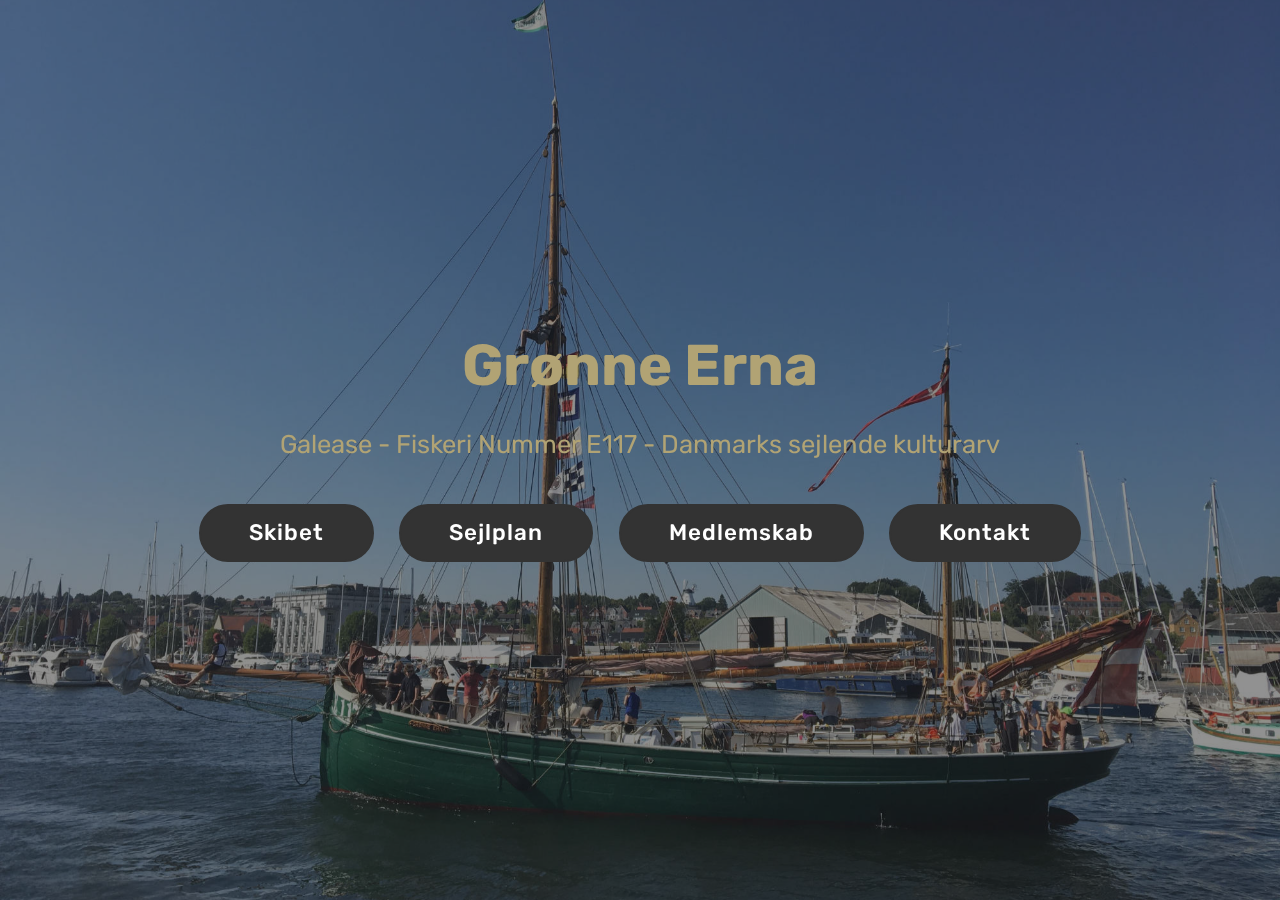
==== commit a79f9202: "create github pages" ====
--- a/index.html
+++ b/index.html
@@ -21,11 +21,11 @@
   
 </head>
 <body>
-  <section class="cid-rie5n276ST mbr-fullscreen" id="header2-0">
+  <section class="cid-rie5n276ST mbr-fullscreen mbr-parallax-background" id="header2-0">
 
     
 
-    
+    <div class="mbr-overlay" style="opacity: 0.5; background-color: rgb(35, 35, 35);"></div>
 
     <div class="container align-center">
         <div class="row justify-content-md-center">
@@ -41,11 +41,12 @@
 </section>
 
 
-  <section class="engine"><a href="https://mobirise.info/b">how to create a website for free</a></section><script src="assets/web/assets/jquery/jquery.min.js"></script>
+  <section class="engine"><a href="https://mobirise.info/z">best free css templates</a></section><script src="assets/web/assets/jquery/jquery.min.js"></script>
   <script src="assets/popper/popper.min.js"></script>
   <script src="assets/tether/tether.min.js"></script>
   <script src="assets/bootstrap/js/bootstrap.min.js"></script>
   <script src="assets/smoothscroll/smooth-scroll.js"></script>
+  <script src="assets/parallax/jarallax.min.js"></script>
   <script src="assets/theme/js/script.js"></script>
   
   
--- a/assets/mobirise/css/mbr-additional.css
+++ b/assets/mobirise/css/mbr-additional.css
@@ -132,7 +132,7 @@
   border-radius: 3px;
 }
 .bg-primary {
-  background-color: #149dcc !important;
+  background-color: #b1a374 !important;
 }
 .bg-success {
   background-color: #f7ed4a !important;
@@ -148,8 +148,8 @@
 }
 .btn-primary,
 .btn-primary:active {
-  background-color: #149dcc !important;
-  border-color: #149dcc !important;
+  background-color: #b1a374 !important;
+  border-color: #b1a374 !important;
   color: #ffffff !important;
 }
 .btn-primary:hover,
@@ -157,14 +157,14 @@
 .btn-primary.focus,
 .btn-primary.active {
   color: #ffffff !important;
-  background-color: #0d6786 !important;
-  border-color: #0d6786 !important;
+  background-color: #8b7d4e !important;
+  border-color: #8b7d4e !important;
 }
 .btn-primary.disabled,
 .btn-primary:disabled {
   color: #ffffff !important;
-  background-color: #0d6786 !important;
-  border-color: #0d6786 !important;
+  background-color: #8b7d4e !important;
+  border-color: #8b7d4e !important;
 }
 .btn-secondary,
 .btn-secondary:active {
@@ -312,22 +312,22 @@
 .btn-primary-outline,
 .btn-primary-outline:active {
   background: none;
-  border-color: #0b566f;
-  color: #0b566f;
+  border-color: #7a6e45;
+  color: #7a6e45;
 }
 .btn-primary-outline:hover,
 .btn-primary-outline:focus,
 .btn-primary-outline.focus,
 .btn-primary-outline.active {
   color: #ffffff;
-  background-color: #149dcc;
-  border-color: #149dcc;
+  background-color: #b1a374;
+  border-color: #b1a374;
 }
 .btn-primary-outline.disabled,
 .btn-primary-outline:disabled {
   color: #ffffff !important;
-  background-color: #149dcc !important;
-  border-color: #149dcc !important;
+  background-color: #b1a374 !important;
+  border-color: #b1a374 !important;
 }
 .btn-secondary-outline,
 .btn-secondary-outline:active {
@@ -464,7 +464,7 @@
   border-color: #ffffff;
 }
 .text-primary {
-  color: #149dcc !important;
+  color: #b1a374 !important;
 }
 .text-secondary {
   color: #ff3366 !important;
@@ -489,7 +489,7 @@
 }
 a.text-primary:hover,
 a.text-primary:focus {
-  color: #0b566f !important;
+  color: #7a6e45 !important;
 }
 a.text-secondary:hover,
 a.text-secondary:focus {
@@ -547,8 +547,8 @@
   border-radius: 100px !important;
 }
 .mbr-gallery-filter li.active .btn {
-  background-color: #149dcc;
-  border-color: #149dcc;
+  background-color: #b1a374;
+  border-color: #b1a374;
   color: #ffffff;
 }
 .mbr-gallery-filter li.active .btn:focus {
@@ -565,11 +565,11 @@
 }
 a,
 a:hover {
-  color: #149dcc;
+  color: #b1a374;
 }
 .mbr-plan-header.bg-primary .mbr-plan-subtitle,
 .mbr-plan-header.bg-primary .mbr-plan-price-desc {
-  color: #b4e6f8;
+  color: #dfd9c6;
 }
 .mbr-plan-header.bg-success .mbr-plan-subtitle,
 .mbr-plan-header.bg-success .mbr-plan-price-desc {
@@ -690,7 +690,7 @@
   padding: 10px 0 10px 20px;
   font-size: 1.09rem;
   position: relative;
-  border-color: #149dcc;
+  border-color: #b1a374;
   border-width: 3px;
 }
 ul,
@@ -779,7 +779,7 @@
   text-align: center;
   position: relative;
   border: 2px solid #c0a375;
-  border-color: #149dcc;
+  border-color: #b1a374;
   color: #232323;
   cursor: pointer;
 }
@@ -790,7 +790,7 @@
 }
 .btn-social:hover {
   color: #fff;
-  background: #149dcc;
+  background: #b1a374;
 }
 .btn-social + .btn {
   margin-left: .1rem;
@@ -798,11 +798,11 @@
 /* Footer */
 .mbr-footer-content li::before,
 .mbr-footer .mbr-contacts li::before {
-  background: #149dcc;
+  background: #b1a374;
 }
 .mbr-footer-content li a:hover,
 .mbr-footer .mbr-contacts li a:hover {
-  color: #149dcc;
+  color: #b1a374;
 }
 .footer3 input[type="email"],
 .footer4 input[type="email"] {
@@ -1383,7 +1383,7 @@
   }
 }
 .cid-rie5n276ST {
-  background-color: #10562c;
+  background-image: url("../../../assets/images/52345707-359616614890247-1110988940032081920-n-1-2000x1500.jpg");
 }
 .cid-rie5n276ST H1 {
   color: #b1a374;
@@ -1393,26 +1393,26 @@
 .cid-rie5n276ST .mbr-section-btn {
   color: #b1a374;
 }
-.cid-riesULGZ3k .navbar {
+.cid-rifOm9PPKS .navbar {
   padding: .5rem 0;
   background: #333333;
   transition: none;
   min-height: 77px;
 }
-.cid-riesULGZ3k .navbar-dropdown.bg-color.transparent.opened {
+.cid-rifOm9PPKS .navbar-dropdown.bg-color.transparent.opened {
   background: #333333;
 }
-.cid-riesULGZ3k a {
+.cid-rifOm9PPKS a {
   font-style: normal;
 }
-.cid-riesULGZ3k .nav-item span {
+.cid-rifOm9PPKS .nav-item span {
   padding-right: 0.4em;
   line-height: 0.5em;
   vertical-align: text-bottom;
   position: relative;
   text-decoration: none;
 }
-.cid-riesULGZ3k .nav-item a {
+.cid-rifOm9PPKS .nav-item a {
   display: -webkit-flex;
   align-items: center;
   justify-content: center;
@@ -1421,23 +1421,23 @@
   -webkit-align-items: center;
   -webkit-justify-content: center;
 }
-.cid-riesULGZ3k .nav-item:focus,
-.cid-riesULGZ3k .nav-link:focus {
+.cid-rifOm9PPKS .nav-item:focus,
+.cid-rifOm9PPKS .nav-link:focus {
   outline: none;
 }
-.cid-riesULGZ3k .btn {
+.cid-rifOm9PPKS .btn {
   padding: 0.4rem 1.5rem;
   display: -webkit-inline-flex;
   align-items: center;
   -webkit-align-items: center;
 }
-.cid-riesULGZ3k .btn .mbr-iconfont {
+.cid-rifOm9PPKS .btn .mbr-iconfont {
   font-size: 1.6rem;
 }
-.cid-riesULGZ3k .menu-logo {
+.cid-rifOm9PPKS .menu-logo {
   margin-right: auto;
 }
-.cid-riesULGZ3k .menu-logo .navbar-brand {
+.cid-rifOm9PPKS .menu-logo .navbar-brand {
   display: flex;
   margin-left: 5rem;
   padding: 0;
@@ -1446,7 +1446,7 @@
   -webkit-align-items: center;
   align-items: center;
 }
-.cid-riesULGZ3k .menu-logo .navbar-brand .navbar-caption-wrap {
+.cid-rifOm9PPKS .menu-logo .navbar-brand .navbar-caption-wrap {
   display: flex;
   -webkit-align-items: center;
   align-items: center;
@@ -1454,43 +1454,43 @@
   min-width: 7rem;
   margin: .3rem 0;
 }
-.cid-riesULGZ3k .menu-logo .navbar-brand .navbar-caption-wrap .navbar-caption {
+.cid-rifOm9PPKS .menu-logo .navbar-brand .navbar-caption-wrap .navbar-caption {
   line-height: 1.2rem !important;
   padding-right: 2rem;
 }
-.cid-riesULGZ3k .menu-logo .navbar-brand .navbar-logo {
+.cid-rifOm9PPKS .menu-logo .navbar-brand .navbar-logo {
   font-size: 4rem;
   transition: font-size 0.25s;
 }
-.cid-riesULGZ3k .menu-logo .navbar-brand .navbar-logo img {
+.cid-rifOm9PPKS .menu-logo .navbar-brand .navbar-logo img {
   display: flex;
 }
-.cid-riesULGZ3k .menu-logo .navbar-brand .navbar-logo .mbr-iconfont {
+.cid-rifOm9PPKS .menu-logo .navbar-brand .navbar-logo .mbr-iconfont {
   transition: font-size 0.25s;
 }
-.cid-riesULGZ3k .menu-logo .navbar-brand .navbar-logo a {
+.cid-rifOm9PPKS .menu-logo .navbar-brand .navbar-logo a {
   display: inline-flex;
 }
-.cid-riesULGZ3k .navbar-toggleable-sm .navbar-collapse {
+.cid-rifOm9PPKS .navbar-toggleable-sm .navbar-collapse {
   justify-content: flex-end;
   -webkit-justify-content: flex-end;
   padding-right: 5rem;
   width: auto;
 }
-.cid-riesULGZ3k .navbar-toggleable-sm .navbar-collapse .navbar-nav {
+.cid-rifOm9PPKS .navbar-toggleable-sm .navbar-collapse .navbar-nav {
   flex-wrap: wrap;
   -webkit-flex-wrap: wrap;
   padding-left: 0;
 }
-.cid-riesULGZ3k .navbar-toggleable-sm .navbar-collapse .navbar-nav .nav-item {
+.cid-rifOm9PPKS .navbar-toggleable-sm .navbar-collapse .navbar-nav .nav-item {
   -webkit-align-self: center;
   align-self: center;
 }
-.cid-riesULGZ3k .navbar-toggleable-sm .navbar-collapse .navbar-buttons {
+.cid-rifOm9PPKS .navbar-toggleable-sm .navbar-collapse .navbar-buttons {
   padding-left: 0;
   padding-bottom: 0;
 }
-.cid-riesULGZ3k .dropdown .dropdown-menu {
+.cid-rifOm9PPKS .dropdown .dropdown-menu {
   background: #333333;
   display: none;
   position: absolute;
@@ -1499,20 +1499,20 @@
   padding-bottom: 1.4rem;
   text-align: left;
 }
-.cid-riesULGZ3k .dropdown .dropdown-menu .dropdown-item {
+.cid-rifOm9PPKS .dropdown .dropdown-menu .dropdown-item {
   width: auto;
   padding: 0.235em 1.5385em 0.235em 1.5385em !important;
 }
-.cid-riesULGZ3k .dropdown .dropdown-menu .dropdown-item::after {
+.cid-rifOm9PPKS .dropdown .dropdown-menu .dropdown-item::after {
   right: 0.5rem;
 }
-.cid-riesULGZ3k .dropdown .dropdown-menu .dropdown-submenu {
+.cid-rifOm9PPKS .dropdown .dropdown-menu .dropdown-submenu {
   margin: 0;
 }
-.cid-riesULGZ3k .dropdown.open > .dropdown-menu {
+.cid-rifOm9PPKS .dropdown.open > .dropdown-menu {
   display: block;
 }
-.cid-riesULGZ3k .navbar-toggleable-sm.opened:after {
+.cid-rifOm9PPKS .navbar-toggleable-sm.opened:after {
   position: absolute;
   width: 100vw;
   height: 100vh;
@@ -1524,28 +1524,28 @@
   -webkit-transform: translateY(100%);
   z-index: 1000;
 }
-.cid-riesULGZ3k .navbar.navbar-short {
+.cid-rifOm9PPKS .navbar.navbar-short {
   min-height: 60px;
   transition: all .2s;
 }
-.cid-riesULGZ3k .navbar.navbar-short .navbar-toggler-right {
+.cid-rifOm9PPKS .navbar.navbar-short .navbar-toggler-right {
   top: 20px;
 }
-.cid-riesULGZ3k .navbar.navbar-short .navbar-logo a {
+.cid-rifOm9PPKS .navbar.navbar-short .navbar-logo a {
   font-size: 2.5rem !important;
   line-height: 2.5rem;
   transition: font-size 0.25s;
 }
-.cid-riesULGZ3k .navbar.navbar-short .navbar-logo a .mbr-iconfont {
+.cid-rifOm9PPKS .navbar.navbar-short .navbar-logo a .mbr-iconfont {
   font-size: 2.5rem !important;
 }
-.cid-riesULGZ3k .navbar.navbar-short .navbar-logo a img {
+.cid-rifOm9PPKS .navbar.navbar-short .navbar-logo a img {
   height: 3rem !important;
 }
-.cid-riesULGZ3k .navbar.navbar-short .navbar-brand {
+.cid-rifOm9PPKS .navbar.navbar-short .navbar-brand {
   min-height: 3rem;
 }
-.cid-riesULGZ3k button.navbar-toggler {
+.cid-rifOm9PPKS button.navbar-toggler {
   width: 31px;
   height: 18px;
   cursor: pointer;
@@ -1553,100 +1553,100 @@
   top: 1.5rem;
   right: 1rem;
 }
-.cid-riesULGZ3k button.navbar-toggler:focus {
+.cid-rifOm9PPKS button.navbar-toggler:focus {
   outline: none;
 }
-.cid-riesULGZ3k button.navbar-toggler .hamburger span {
+.cid-rifOm9PPKS button.navbar-toggler .hamburger span {
   position: absolute;
   right: 0;
   width: 30px;
   height: 2px;
   border-right: 5px;
-  background-color: #b1a374;
-}
-.cid-riesULGZ3k button.navbar-toggler .hamburger span:nth-child(1) {
+  background-color: #ffffff;
+}
+.cid-rifOm9PPKS button.navbar-toggler .hamburger span:nth-child(1) {
   top: 0;
   transition: all .2s;
 }
-.cid-riesULGZ3k button.navbar-toggler .hamburger span:nth-child(2) {
+.cid-rifOm9PPKS button.navbar-toggler .hamburger span:nth-child(2) {
   top: 8px;
   transition: all .15s;
 }
-.cid-riesULGZ3k button.navbar-toggler .hamburger span:nth-child(3) {
+.cid-rifOm9PPKS button.navbar-toggler .hamburger span:nth-child(3) {
   top: 8px;
   transition: all .15s;
 }
-.cid-riesULGZ3k button.navbar-toggler .hamburger span:nth-child(4) {
+.cid-rifOm9PPKS button.navbar-toggler .hamburger span:nth-child(4) {
   top: 16px;
   transition: all .2s;
 }
-.cid-riesULGZ3k nav.opened .hamburger span:nth-child(1) {
+.cid-rifOm9PPKS nav.opened .hamburger span:nth-child(1) {
   top: 8px;
   width: 0;
   opacity: 0;
   right: 50%;
   transition: all .2s;
 }
-.cid-riesULGZ3k nav.opened .hamburger span:nth-child(2) {
+.cid-rifOm9PPKS nav.opened .hamburger span:nth-child(2) {
   -webkit-transform: rotate(45deg);
   transform: rotate(45deg);
   transition: all .25s;
 }
-.cid-riesULGZ3k nav.opened .hamburger span:nth-child(3) {
+.cid-rifOm9PPKS nav.opened .hamburger span:nth-child(3) {
   -webkit-transform: rotate(-45deg);
   transform: rotate(-45deg);
   transition: all .25s;
 }
-.cid-riesULGZ3k nav.opened .hamburger span:nth-child(4) {
+.cid-rifOm9PPKS nav.opened .hamburger span:nth-child(4) {
   top: 8px;
   width: 0;
   opacity: 0;
   right: 50%;
   transition: all .2s;
 }
-.cid-riesULGZ3k .collapsed.navbar-expand {
+.cid-rifOm9PPKS .collapsed.navbar-expand {
   flex-direction: column;
   -webkit-flex-direction: column;
 }
-.cid-riesULGZ3k .collapsed .btn {
+.cid-rifOm9PPKS .collapsed .btn {
   display: -webkit-flex;
 }
-.cid-riesULGZ3k .collapsed .navbar-collapse {
+.cid-rifOm9PPKS .collapsed .navbar-collapse {
   display: none !important;
   padding-right: 0 !important;
 }
-.cid-riesULGZ3k .collapsed .navbar-collapse.collapsing,
-.cid-riesULGZ3k .collapsed .navbar-collapse.show {
+.cid-rifOm9PPKS .collapsed .navbar-collapse.collapsing,
+.cid-rifOm9PPKS .collapsed .navbar-collapse.show {
   display: block !important;
 }
-.cid-riesULGZ3k .collapsed .navbar-collapse.collapsing .navbar-nav,
-.cid-riesULGZ3k .collapsed .navbar-collapse.show .navbar-nav {
+.cid-rifOm9PPKS .collapsed .navbar-collapse.collapsing .navbar-nav,
+.cid-rifOm9PPKS .collapsed .navbar-collapse.show .navbar-nav {
   display: block;
   text-align: center;
 }
-.cid-riesULGZ3k .collapsed .navbar-collapse.collapsing .navbar-nav .nav-item,
-.cid-riesULGZ3k .collapsed .navbar-collapse.show .navbar-nav .nav-item {
+.cid-rifOm9PPKS .collapsed .navbar-collapse.collapsing .navbar-nav .nav-item,
+.cid-rifOm9PPKS .collapsed .navbar-collapse.show .navbar-nav .nav-item {
   clear: both;
 }
-.cid-riesULGZ3k .collapsed .navbar-collapse.collapsing .navbar-buttons,
-.cid-riesULGZ3k .collapsed .navbar-collapse.show .navbar-buttons {
+.cid-rifOm9PPKS .collapsed .navbar-collapse.collapsing .navbar-buttons,
+.cid-rifOm9PPKS .collapsed .navbar-collapse.show .navbar-buttons {
   text-align: center;
 }
-.cid-riesULGZ3k .collapsed .navbar-collapse.collapsing .navbar-buttons:last-child,
-.cid-riesULGZ3k .collapsed .navbar-collapse.show .navbar-buttons:last-child {
+.cid-rifOm9PPKS .collapsed .navbar-collapse.collapsing .navbar-buttons:last-child,
+.cid-rifOm9PPKS .collapsed .navbar-collapse.show .navbar-buttons:last-child {
   margin-bottom: 1rem;
 }
-.cid-riesULGZ3k .collapsed button.navbar-toggler {
+.cid-rifOm9PPKS .collapsed button.navbar-toggler {
   display: block;
 }
-.cid-riesULGZ3k .collapsed .navbar-brand {
+.cid-rifOm9PPKS .collapsed .navbar-brand {
   margin-left: 1rem !important;
 }
-.cid-riesULGZ3k .collapsed .navbar-toggleable-sm {
+.cid-rifOm9PPKS .collapsed .navbar-toggleable-sm {
   flex-direction: column;
   -webkit-flex-direction: column;
 }
-.cid-riesULGZ3k .collapsed .dropdown .dropdown-menu {
+.cid-rifOm9PPKS .collapsed .dropdown .dropdown-menu {
   width: 100%;
   text-align: center;
   position: relative;
@@ -1658,19 +1658,19 @@
   transition-duration: .5s;
   transition-property: opacity,padding,height;
 }
-.cid-riesULGZ3k .collapsed .dropdown.open > .dropdown-menu {
+.cid-rifOm9PPKS .collapsed .dropdown.open > .dropdown-menu {
   position: relative;
   opacity: 1;
   height: auto;
   padding: 1.4rem 0;
   visibility: visible;
 }
-.cid-riesULGZ3k .collapsed .dropdown .dropdown-submenu {
+.cid-rifOm9PPKS .collapsed .dropdown .dropdown-submenu {
   left: 0;
   text-align: center;
   width: 100%;
 }
-.cid-riesULGZ3k .collapsed .dropdown .dropdown-toggle[data-toggle="dropdown-submenu"]::after {
+.cid-rifOm9PPKS .collapsed .dropdown .dropdown-toggle[data-toggle="dropdown-submenu"]::after {
   margin-top: 0;
   position: inherit;
   right: 0;
@@ -1686,52 +1686,52 @@
   border-left: .30em solid transparent;
 }
 @media (max-width: 991px) {
-  .cid-riesULGZ3k .navbar-expand {
+  .cid-rifOm9PPKS .navbar-expand {
     flex-direction: column;
     -webkit-flex-direction: column;
   }
-  .cid-riesULGZ3k img {
+  .cid-rifOm9PPKS img {
     height: 3.8rem !important;
   }
-  .cid-riesULGZ3k .btn {
+  .cid-rifOm9PPKS .btn {
     display: -webkit-flex;
   }
-  .cid-riesULGZ3k button.navbar-toggler {
+  .cid-rifOm9PPKS button.navbar-toggler {
     display: block;
   }
-  .cid-riesULGZ3k .navbar-brand {
+  .cid-rifOm9PPKS .navbar-brand {
     margin-left: 1rem !important;
   }
-  .cid-riesULGZ3k .navbar-toggleable-sm {
+  .cid-rifOm9PPKS .navbar-toggleable-sm {
     flex-direction: column;
     -webkit-flex-direction: column;
   }
-  .cid-riesULGZ3k .navbar-collapse {
+  .cid-rifOm9PPKS .navbar-collapse {
     display: none !important;
     padding-right: 0 !important;
   }
-  .cid-riesULGZ3k .navbar-collapse.collapsing,
-  .cid-riesULGZ3k .navbar-collapse.show {
+  .cid-rifOm9PPKS .navbar-collapse.collapsing,
+  .cid-rifOm9PPKS .navbar-collapse.show {
     display: block !important;
   }
-  .cid-riesULGZ3k .navbar-collapse.collapsing .navbar-nav,
-  .cid-riesULGZ3k .navbar-collapse.show .navbar-nav {
+  .cid-rifOm9PPKS .navbar-collapse.collapsing .navbar-nav,
+  .cid-rifOm9PPKS .navbar-collapse.show .navbar-nav {
     display: block;
     text-align: center;
   }
-  .cid-riesULGZ3k .navbar-collapse.collapsing .navbar-nav .nav-item,
-  .cid-riesULGZ3k .navbar-collapse.show .navbar-nav .nav-item {
+  .cid-rifOm9PPKS .navbar-collapse.collapsing .navbar-nav .nav-item,
+  .cid-rifOm9PPKS .navbar-collapse.show .navbar-nav .nav-item {
     clear: both;
   }
-  .cid-riesULGZ3k .navbar-collapse.collapsing .navbar-buttons,
-  .cid-riesULGZ3k .navbar-collapse.show .navbar-buttons {
+  .cid-rifOm9PPKS .navbar-collapse.collapsing .navbar-buttons,
+  .cid-rifOm9PPKS .navbar-collapse.show .navbar-buttons {
     text-align: center;
   }
-  .cid-riesULGZ3k .navbar-collapse.collapsing .navbar-buttons:last-child,
-  .cid-riesULGZ3k .navbar-collapse.show .navbar-buttons:last-child {
+  .cid-rifOm9PPKS .navbar-collapse.collapsing .navbar-buttons:last-child,
+  .cid-rifOm9PPKS .navbar-collapse.show .navbar-buttons:last-child {
     margin-bottom: 1rem;
   }
-  .cid-riesULGZ3k .dropdown .dropdown-menu {
+  .cid-rifOm9PPKS .dropdown .dropdown-menu {
     width: 100%;
     text-align: center;
     position: relative;
@@ -1743,19 +1743,19 @@
     transition-duration: .5s;
     transition-property: opacity,padding,height;
   }
-  .cid-riesULGZ3k .dropdown.open > .dropdown-menu {
+  .cid-rifOm9PPKS .dropdown.open > .dropdown-menu {
     position: relative;
     opacity: 1;
     height: auto;
     padding: 1.4rem 0;
     visibility: visible;
   }
-  .cid-riesULGZ3k .dropdown .dropdown-submenu {
+  .cid-rifOm9PPKS .dropdown .dropdown-submenu {
     left: 0;
     text-align: center;
     width: 100%;
   }
-  .cid-riesULGZ3k .dropdown .dropdown-toggle[data-toggle="dropdown-submenu"]::after {
+  .cid-rifOm9PPKS .dropdown .dropdown-toggle[data-toggle="dropdown-submenu"]::after {
     margin-top: 0;
     position: inherit;
     right: 0;
@@ -1772,17 +1772,17 @@
   }
 }
 @media (min-width: 767px) {
-  .cid-riesULGZ3k .menu-logo {
+  .cid-rifOm9PPKS .menu-logo {
     flex-shrink: 0;
     -webkit-flex-shrink: 0;
   }
 }
-.cid-riesULGZ3k .navbar-collapse {
+.cid-rifOm9PPKS .navbar-collapse {
   flex-basis: auto;
   -webkit-flex-basis: auto;
 }
-.cid-riesULGZ3k .nav-link:hover,
-.cid-riesULGZ3k .dropdown-item:hover {
+.cid-rifOm9PPKS .nav-link:hover,
+.cid-rifOm9PPKS .dropdown-item:hover {
   color: #c1c1c1 !important;
 }
 .cid-riesTgZF7f {
@@ -1946,26 +1946,26 @@
 .cid-rieyBmgJRI P {
   color: #b1a374;
 }
-.cid-rieH9JFSjh .navbar {
+.cid-rifOvOBXAu .navbar {
   padding: .5rem 0;
   background: #333333;
   transition: none;
   min-height: 77px;
 }
-.cid-rieH9JFSjh .navbar-dropdown.bg-color.transparent.opened {
+.cid-rifOvOBXAu .navbar-dropdown.bg-color.transparent.opened {
   background: #333333;
 }
-.cid-rieH9JFSjh a {
+.cid-rifOvOBXAu a {
   font-style: normal;
 }
-.cid-rieH9JFSjh .nav-item span {
+.cid-rifOvOBXAu .nav-item span {
   padding-right: 0.4em;
   line-height: 0.5em;
   vertical-align: text-bottom;
   position: relative;
   text-decoration: none;
 }
-.cid-rieH9JFSjh .nav-item a {
+.cid-rifOvOBXAu .nav-item a {
   display: -webkit-flex;
   align-items: center;
   justify-content: center;
@@ -1974,23 +1974,23 @@
   -webkit-align-items: center;
   -webkit-justify-content: center;
 }
-.cid-rieH9JFSjh .nav-item:focus,
-.cid-rieH9JFSjh .nav-link:focus {
+.cid-rifOvOBXAu .nav-item:focus,
+.cid-rifOvOBXAu .nav-link:focus {
   outline: none;
 }
-.cid-rieH9JFSjh .btn {
+.cid-rifOvOBXAu .btn {
   padding: 0.4rem 1.5rem;
   display: -webkit-inline-flex;
   align-items: center;
   -webkit-align-items: center;
 }
-.cid-rieH9JFSjh .btn .mbr-iconfont {
+.cid-rifOvOBXAu .btn .mbr-iconfont {
   font-size: 1.6rem;
 }
-.cid-rieH9JFSjh .menu-logo {
+.cid-rifOvOBXAu .menu-logo {
   margin-right: auto;
 }
-.cid-rieH9JFSjh .menu-logo .navbar-brand {
+.cid-rifOvOBXAu .menu-logo .navbar-brand {
   display: flex;
   margin-left: 5rem;
   padding: 0;
@@ -1999,7 +1999,7 @@
   -webkit-align-items: center;
   align-items: center;
 }
-.cid-rieH9JFSjh .menu-logo .navbar-brand .navbar-caption-wrap {
+.cid-rifOvOBXAu .menu-logo .navbar-brand .navbar-caption-wrap {
   display: flex;
   -webkit-align-items: center;
   align-items: center;
@@ -2007,43 +2007,43 @@
   min-width: 7rem;
   margin: .3rem 0;
 }
-.cid-rieH9JFSjh .menu-logo .navbar-brand .navbar-caption-wrap .navbar-caption {
+.cid-rifOvOBXAu .menu-logo .navbar-brand .navbar-caption-wrap .navbar-caption {
   line-height: 1.2rem !important;
   padding-right: 2rem;
 }
-.cid-rieH9JFSjh .menu-logo .navbar-brand .navbar-logo {
+.cid-rifOvOBXAu .menu-logo .navbar-brand .navbar-logo {
   font-size: 4rem;
   transition: font-size 0.25s;
 }
-.cid-rieH9JFSjh .menu-logo .navbar-brand .navbar-logo img {
+.cid-rifOvOBXAu .menu-logo .navbar-brand .navbar-logo img {
   display: flex;
 }
-.cid-rieH9JFSjh .menu-logo .navbar-brand .navbar-logo .mbr-iconfont {
+.cid-rifOvOBXAu .menu-logo .navbar-brand .navbar-logo .mbr-iconfont {
   transition: font-size 0.25s;
 }
-.cid-rieH9JFSjh .menu-logo .navbar-brand .navbar-logo a {
+.cid-rifOvOBXAu .menu-logo .navbar-brand .navbar-logo a {
   display: inline-flex;
 }
-.cid-rieH9JFSjh .navbar-toggleable-sm .navbar-collapse {
+.cid-rifOvOBXAu .navbar-toggleable-sm .navbar-collapse {
   justify-content: flex-end;
   -webkit-justify-content: flex-end;
   padding-right: 5rem;
   width: auto;
 }
-.cid-rieH9JFSjh .navbar-toggleable-sm .navbar-collapse .navbar-nav {
+.cid-rifOvOBXAu .navbar-toggleable-sm .navbar-collapse .navbar-nav {
   flex-wrap: wrap;
   -webkit-flex-wrap: wrap;
   padding-left: 0;
 }
-.cid-rieH9JFSjh .navbar-toggleable-sm .navbar-collapse .navbar-nav .nav-item {
+.cid-rifOvOBXAu .navbar-toggleable-sm .navbar-collapse .navbar-nav .nav-item {
   -webkit-align-self: center;
   align-self: center;
 }
-.cid-rieH9JFSjh .navbar-toggleable-sm .navbar-collapse .navbar-buttons {
+.cid-rifOvOBXAu .navbar-toggleable-sm .navbar-collapse .navbar-buttons {
   padding-left: 0;
   padding-bottom: 0;
 }
-.cid-rieH9JFSjh .dropdown .dropdown-menu {
+.cid-rifOvOBXAu .dropdown .dropdown-menu {
   background: #333333;
   display: none;
   position: absolute;
@@ -2052,20 +2052,20 @@
   padding-bottom: 1.4rem;
   text-align: left;
 }
-.cid-rieH9JFSjh .dropdown .dropdown-menu .dropdown-item {
+.cid-rifOvOBXAu .dropdown .dropdown-menu .dropdown-item {
   width: auto;
   padding: 0.235em 1.5385em 0.235em 1.5385em !important;
 }
-.cid-rieH9JFSjh .dropdown .dropdown-menu .dropdown-item::after {
+.cid-rifOvOBXAu .dropdown .dropdown-menu .dropdown-item::after {
   right: 0.5rem;
 }
-.cid-rieH9JFSjh .dropdown .dropdown-menu .dropdown-submenu {
+.cid-rifOvOBXAu .dropdown .dropdown-menu .dropdown-submenu {
   margin: 0;
 }
-.cid-rieH9JFSjh .dropdown.open > .dropdown-menu {
+.cid-rifOvOBXAu .dropdown.open > .dropdown-menu {
   display: block;
 }
-.cid-rieH9JFSjh .navbar-toggleable-sm.opened:after {
+.cid-rifOvOBXAu .navbar-toggleable-sm.opened:after {
   position: absolute;
   width: 100vw;
   height: 100vh;
@@ -2077,28 +2077,28 @@
   -webkit-transform: translateY(100%);
   z-index: 1000;
 }
-.cid-rieH9JFSjh .navbar.navbar-short {
+.cid-rifOvOBXAu .navbar.navbar-short {
   min-height: 60px;
   transition: all .2s;
 }
-.cid-rieH9JFSjh .navbar.navbar-short .navbar-toggler-right {
+.cid-rifOvOBXAu .navbar.navbar-short .navbar-toggler-right {
   top: 20px;
 }
-.cid-rieH9JFSjh .navbar.navbar-short .navbar-logo a {
+.cid-rifOvOBXAu .navbar.navbar-short .navbar-logo a {
   font-size: 2.5rem !important;
   line-height: 2.5rem;
   transition: font-size 0.25s;
 }
-.cid-rieH9JFSjh .navbar.navbar-short .navbar-logo a .mbr-iconfont {
+.cid-rifOvOBXAu .navbar.navbar-short .navbar-logo a .mbr-iconfont {
   font-size: 2.5rem !important;
 }
-.cid-rieH9JFSjh .navbar.navbar-short .navbar-logo a img {
+.cid-rifOvOBXAu .navbar.navbar-short .navbar-logo a img {
   height: 3rem !important;
 }
-.cid-rieH9JFSjh .navbar.navbar-short .navbar-brand {
+.cid-rifOvOBXAu .navbar.navbar-short .navbar-brand {
   min-height: 3rem;
 }
-.cid-rieH9JFSjh button.navbar-toggler {
+.cid-rifOvOBXAu button.navbar-toggler {
   width: 31px;
   height: 18px;
   cursor: pointer;
@@ -2106,100 +2106,100 @@
   top: 1.5rem;
   right: 1rem;
 }
-.cid-rieH9JFSjh button.navbar-toggler:focus {
+.cid-rifOvOBXAu button.navbar-toggler:focus {
   outline: none;
 }
-.cid-rieH9JFSjh button.navbar-toggler .hamburger span {
+.cid-rifOvOBXAu button.navbar-toggler .hamburger span {
   position: absolute;
   right: 0;
   width: 30px;
   height: 2px;
   border-right: 5px;
-  background-color: #b1a374;
-}
-.cid-rieH9JFSjh button.navbar-toggler .hamburger span:nth-child(1) {
+  background-color: #ffffff;
+}
+.cid-rifOvOBXAu button.navbar-toggler .hamburger span:nth-child(1) {
   top: 0;
   transition: all .2s;
 }
-.cid-rieH9JFSjh button.navbar-toggler .hamburger span:nth-child(2) {
+.cid-rifOvOBXAu button.navbar-toggler .hamburger span:nth-child(2) {
   top: 8px;
   transition: all .15s;
 }
-.cid-rieH9JFSjh button.navbar-toggler .hamburger span:nth-child(3) {
+.cid-rifOvOBXAu button.navbar-toggler .hamburger span:nth-child(3) {
   top: 8px;
   transition: all .15s;
 }
-.cid-rieH9JFSjh button.navbar-toggler .hamburger span:nth-child(4) {
+.cid-rifOvOBXAu button.navbar-toggler .hamburger span:nth-child(4) {
   top: 16px;
   transition: all .2s;
 }
-.cid-rieH9JFSjh nav.opened .hamburger span:nth-child(1) {
+.cid-rifOvOBXAu nav.opened .hamburger span:nth-child(1) {
   top: 8px;
   width: 0;
   opacity: 0;
   right: 50%;
   transition: all .2s;
 }
-.cid-rieH9JFSjh nav.opened .hamburger span:nth-child(2) {
+.cid-rifOvOBXAu nav.opened .hamburger span:nth-child(2) {
   -webkit-transform: rotate(45deg);
   transform: rotate(45deg);
   transition: all .25s;
 }
-.cid-rieH9JFSjh nav.opened .hamburger span:nth-child(3) {
+.cid-rifOvOBXAu nav.opened .hamburger span:nth-child(3) {
   -webkit-transform: rotate(-45deg);
   transform: rotate(-45deg);
   transition: all .25s;
 }
-.cid-rieH9JFSjh nav.opened .hamburger span:nth-child(4) {
+.cid-rifOvOBXAu nav.opened .hamburger span:nth-child(4) {
   top: 8px;
   width: 0;
   opacity: 0;
   right: 50%;
   transition: all .2s;
 }
-.cid-rieH9JFSjh .collapsed.navbar-expand {
+.cid-rifOvOBXAu .collapsed.navbar-expand {
   flex-direction: column;
   -webkit-flex-direction: column;
 }
-.cid-rieH9JFSjh .collapsed .btn {
+.cid-rifOvOBXAu .collapsed .btn {
   display: -webkit-flex;
 }
-.cid-rieH9JFSjh .collapsed .navbar-collapse {
+.cid-rifOvOBXAu .collapsed .navbar-collapse {
   display: none !important;
   padding-right: 0 !important;
 }
-.cid-rieH9JFSjh .collapsed .navbar-collapse.collapsing,
-.cid-rieH9JFSjh .collapsed .navbar-collapse.show {
+.cid-rifOvOBXAu .collapsed .navbar-collapse.collapsing,
+.cid-rifOvOBXAu .collapsed .navbar-collapse.show {
   display: block !important;
 }
-.cid-rieH9JFSjh .collapsed .navbar-collapse.collapsing .navbar-nav,
-.cid-rieH9JFSjh .collapsed .navbar-collapse.show .navbar-nav {
+.cid-rifOvOBXAu .collapsed .navbar-collapse.collapsing .navbar-nav,
+.cid-rifOvOBXAu .collapsed .navbar-collapse.show .navbar-nav {
   display: block;
   text-align: center;
 }
-.cid-rieH9JFSjh .collapsed .navbar-collapse.collapsing .navbar-nav .nav-item,
-.cid-rieH9JFSjh .collapsed .navbar-collapse.show .navbar-nav .nav-item {
+.cid-rifOvOBXAu .collapsed .navbar-collapse.collapsing .navbar-nav .nav-item,
+.cid-rifOvOBXAu .collapsed .navbar-collapse.show .navbar-nav .nav-item {
   clear: both;
 }
-.cid-rieH9JFSjh .collapsed .navbar-collapse.collapsing .navbar-buttons,
-.cid-rieH9JFSjh .collapsed .navbar-collapse.show .navbar-buttons {
+.cid-rifOvOBXAu .collapsed .navbar-collapse.collapsing .navbar-buttons,
+.cid-rifOvOBXAu .collapsed .navbar-collapse.show .navbar-buttons {
   text-align: center;
 }
-.cid-rieH9JFSjh .collapsed .navbar-collapse.collapsing .navbar-buttons:last-child,
-.cid-rieH9JFSjh .collapsed .navbar-collapse.show .navbar-buttons:last-child {
+.cid-rifOvOBXAu .collapsed .navbar-collapse.collapsing .navbar-buttons:last-child,
+.cid-rifOvOBXAu .collapsed .navbar-collapse.show .navbar-buttons:last-child {
   margin-bottom: 1rem;
 }
-.cid-rieH9JFSjh .collapsed button.navbar-toggler {
+.cid-rifOvOBXAu .collapsed button.navbar-toggler {
   display: block;
 }
-.cid-rieH9JFSjh .collapsed .navbar-brand {
+.cid-rifOvOBXAu .collapsed .navbar-brand {
   margin-left: 1rem !important;
 }
-.cid-rieH9JFSjh .collapsed .navbar-toggleable-sm {
+.cid-rifOvOBXAu .collapsed .navbar-toggleable-sm {
   flex-direction: column;
   -webkit-flex-direction: column;
 }
-.cid-rieH9JFSjh .collapsed .dropdown .dropdown-menu {
+.cid-rifOvOBXAu .collapsed .dropdown .dropdown-menu {
   width: 100%;
   text-align: center;
   position: relative;
@@ -2211,19 +2211,19 @@
   transition-duration: .5s;
   transition-property: opacity,padding,height;
 }
-.cid-rieH9JFSjh .collapsed .dropdown.open > .dropdown-menu {
+.cid-rifOvOBXAu .collapsed .dropdown.open > .dropdown-menu {
   position: relative;
   opacity: 1;
   height: auto;
   padding: 1.4rem 0;
   visibility: visible;
 }
-.cid-rieH9JFSjh .collapsed .dropdown .dropdown-submenu {
+.cid-rifOvOBXAu .collapsed .dropdown .dropdown-submenu {
   left: 0;
   text-align: center;
   width: 100%;
 }
-.cid-rieH9JFSjh .collapsed .dropdown .dropdown-toggle[data-toggle="dropdown-submenu"]::after {
+.cid-rifOvOBXAu .collapsed .dropdown .dropdown-toggle[data-toggle="dropdown-submenu"]::after {
   margin-top: 0;
   position: inherit;
   right: 0;
@@ -2239,52 +2239,52 @@
   border-left: .30em solid transparent;
 }
 @media (max-width: 991px) {
-  .cid-rieH9JFSjh .navbar-expand {
+  .cid-rifOvOBXAu .navbar-expand {
     flex-direction: column;
     -webkit-flex-direction: column;
   }
-  .cid-rieH9JFSjh img {
+  .cid-rifOvOBXAu img {
     height: 3.8rem !important;
   }
-  .cid-rieH9JFSjh .btn {
+  .cid-rifOvOBXAu .btn {
     display: -webkit-flex;
   }
-  .cid-rieH9JFSjh button.navbar-toggler {
+  .cid-rifOvOBXAu button.navbar-toggler {
     display: block;
   }
-  .cid-rieH9JFSjh .navbar-brand {
+  .cid-rifOvOBXAu .navbar-brand {
     margin-left: 1rem !important;
   }
-  .cid-rieH9JFSjh .navbar-toggleable-sm {
+  .cid-rifOvOBXAu .navbar-toggleable-sm {
     flex-direction: column;
     -webkit-flex-direction: column;
   }
-  .cid-rieH9JFSjh .navbar-collapse {
+  .cid-rifOvOBXAu .navbar-collapse {
     display: none !important;
     padding-right: 0 !important;
   }
-  .cid-rieH9JFSjh .navbar-collapse.collapsing,
-  .cid-rieH9JFSjh .navbar-collapse.show {
+  .cid-rifOvOBXAu .navbar-collapse.collapsing,
+  .cid-rifOvOBXAu .navbar-collapse.show {
     display: block !important;
   }
-  .cid-rieH9JFSjh .navbar-collapse.collapsing .navbar-nav,
-  .cid-rieH9JFSjh .navbar-collapse.show .navbar-nav {
+  .cid-rifOvOBXAu .navbar-collapse.collapsing .navbar-nav,
+  .cid-rifOvOBXAu .navbar-collapse.show .navbar-nav {
     display: block;
     text-align: center;
   }
-  .cid-rieH9JFSjh .navbar-collapse.collapsing .navbar-nav .nav-item,
-  .cid-rieH9JFSjh .navbar-collapse.show .navbar-nav .nav-item {
+  .cid-rifOvOBXAu .navbar-collapse.collapsing .navbar-nav .nav-item,
+  .cid-rifOvOBXAu .navbar-collapse.show .navbar-nav .nav-item {
     clear: both;
   }
-  .cid-rieH9JFSjh .navbar-collapse.collapsing .navbar-buttons,
-  .cid-rieH9JFSjh .navbar-collapse.show .navbar-buttons {
+  .cid-rifOvOBXAu .navbar-collapse.collapsing .navbar-buttons,
+  .cid-rifOvOBXAu .navbar-collapse.show .navbar-buttons {
     text-align: center;
   }
-  .cid-rieH9JFSjh .navbar-collapse.collapsing .navbar-buttons:last-child,
-  .cid-rieH9JFSjh .navbar-collapse.show .navbar-buttons:last-child {
+  .cid-rifOvOBXAu .navbar-collapse.collapsing .navbar-buttons:last-child,
+  .cid-rifOvOBXAu .navbar-collapse.show .navbar-buttons:last-child {
     margin-bottom: 1rem;
   }
-  .cid-rieH9JFSjh .dropdown .dropdown-menu {
+  .cid-rifOvOBXAu .dropdown .dropdown-menu {
     width: 100%;
     text-align: center;
     position: relative;
@@ -2296,19 +2296,19 @@
     transition-duration: .5s;
     transition-property: opacity,padding,height;
   }
-  .cid-rieH9JFSjh .dropdown.open > .dropdown-menu {
+  .cid-rifOvOBXAu .dropdown.open > .dropdown-menu {
     position: relative;
     opacity: 1;
     height: auto;
     padding: 1.4rem 0;
     visibility: visible;
   }
-  .cid-rieH9JFSjh .dropdown .dropdown-submenu {
+  .cid-rifOvOBXAu .dropdown .dropdown-submenu {
     left: 0;
     text-align: center;
     width: 100%;
   }
-  .cid-rieH9JFSjh .dropdown .dropdown-toggle[data-toggle="dropdown-submenu"]::after {
+  .cid-rifOvOBXAu .dropdown .dropdown-toggle[data-toggle="dropdown-submenu"]::after {
     margin-top: 0;
     position: inherit;
     right: 0;
@@ -2325,17 +2325,17 @@
   }
 }
 @media (min-width: 767px) {
-  .cid-rieH9JFSjh .menu-logo {
+  .cid-rifOvOBXAu .menu-logo {
     flex-shrink: 0;
     -webkit-flex-shrink: 0;
   }
 }
-.cid-rieH9JFSjh .navbar-collapse {
+.cid-rifOvOBXAu .navbar-collapse {
   flex-basis: auto;
   -webkit-flex-basis: auto;
 }
-.cid-rieH9JFSjh .nav-link:hover,
-.cid-rieH9JFSjh .dropdown-item:hover {
+.cid-rifOvOBXAu .nav-link:hover,
+.cid-rifOvOBXAu .dropdown-item:hover {
   color: #c1c1c1 !important;
 }
 .cid-rieG8hK1Kq {
@@ -2450,26 +2450,26 @@
 .cid-rieG8hK1Kq .mbr-section-title {
   color: #b1a374;
 }
-.cid-riei09W5SN .navbar {
+.cid-rifOz06lUT .navbar {
   padding: .5rem 0;
   background: #333333;
   transition: none;
   min-height: 77px;
 }
-.cid-riei09W5SN .navbar-dropdown.bg-color.transparent.opened {
+.cid-rifOz06lUT .navbar-dropdown.bg-color.transparent.opened {
   background: #333333;
 }
-.cid-riei09W5SN a {
+.cid-rifOz06lUT a {
   font-style: normal;
 }
-.cid-riei09W5SN .nav-item span {
+.cid-rifOz06lUT .nav-item span {
   padding-right: 0.4em;
   line-height: 0.5em;
   vertical-align: text-bottom;
   position: relative;
   text-decoration: none;
 }
-.cid-riei09W5SN .nav-item a {
+.cid-rifOz06lUT .nav-item a {
   display: -webkit-flex;
   align-items: center;
   justify-content: center;
@@ -2478,23 +2478,23 @@
   -webkit-align-items: center;
   -webkit-justify-content: center;
 }
-.cid-riei09W5SN .nav-item:focus,
-.cid-riei09W5SN .nav-link:focus {
+.cid-rifOz06lUT .nav-item:focus,
+.cid-rifOz06lUT .nav-link:focus {
   outline: none;
 }
-.cid-riei09W5SN .btn {
+.cid-rifOz06lUT .btn {
   padding: 0.4rem 1.5rem;
   display: -webkit-inline-flex;
   align-items: center;
   -webkit-align-items: center;
 }
-.cid-riei09W5SN .btn .mbr-iconfont {
+.cid-rifOz06lUT .btn .mbr-iconfont {
   font-size: 1.6rem;
 }
-.cid-riei09W5SN .menu-logo {
+.cid-rifOz06lUT .menu-logo {
   margin-right: auto;
 }
-.cid-riei09W5SN .menu-logo .navbar-brand {
+.cid-rifOz06lUT .menu-logo .navbar-brand {
   display: flex;
   margin-left: 5rem;
   padding: 0;
@@ -2503,7 +2503,7 @@
   -webkit-align-items: center;
   align-items: center;
 }
-.cid-riei09W5SN .menu-logo .navbar-brand .navbar-caption-wrap {
+.cid-rifOz06lUT .menu-logo .navbar-brand .navbar-caption-wrap {
   display: flex;
   -webkit-align-items: center;
   align-items: center;
@@ -2511,43 +2511,43 @@
   min-width: 7rem;
   margin: .3rem 0;
 }
-.cid-riei09W5SN .menu-logo .navbar-brand .navbar-caption-wrap .navbar-caption {
+.cid-rifOz06lUT .menu-logo .navbar-brand .navbar-caption-wrap .navbar-caption {
   line-height: 1.2rem !important;
   padding-right: 2rem;
 }
-.cid-riei09W5SN .menu-logo .navbar-brand .navbar-logo {
+.cid-rifOz06lUT .menu-logo .navbar-brand .navbar-logo {
   font-size: 4rem;
   transition: font-size 0.25s;
 }
-.cid-riei09W5SN .menu-logo .navbar-brand .navbar-logo img {
+.cid-rifOz06lUT .menu-logo .navbar-brand .navbar-logo img {
   display: flex;
 }
-.cid-riei09W5SN .menu-logo .navbar-brand .navbar-logo .mbr-iconfont {
+.cid-rifOz06lUT .menu-logo .navbar-brand .navbar-logo .mbr-iconfont {
   transition: font-size 0.25s;
 }
-.cid-riei09W5SN .menu-logo .navbar-brand .navbar-logo a {
+.cid-rifOz06lUT .menu-logo .navbar-brand .navbar-logo a {
   display: inline-flex;
 }
-.cid-riei09W5SN .navbar-toggleable-sm .navbar-collapse {
+.cid-rifOz06lUT .navbar-toggleable-sm .navbar-collapse {
   justify-content: flex-end;
   -webkit-justify-content: flex-end;
   padding-right: 5rem;
   width: auto;
 }
-.cid-riei09W5SN .navbar-toggleable-sm .navbar-collapse .navbar-nav {
+.cid-rifOz06lUT .navbar-toggleable-sm .navbar-collapse .navbar-nav {
   flex-wrap: wrap;
   -webkit-flex-wrap: wrap;
   padding-left: 0;
 }
-.cid-riei09W5SN .navbar-toggleable-sm .navbar-collapse .navbar-nav .nav-item {
+.cid-rifOz06lUT .navbar-toggleable-sm .navbar-collapse .navbar-nav .nav-item {
   -webkit-align-self: center;
   align-self: center;
 }
-.cid-riei09W5SN .navbar-toggleable-sm .navbar-collapse .navbar-buttons {
+.cid-rifOz06lUT .navbar-toggleable-sm .navbar-collapse .navbar-buttons {
   padding-left: 0;
   padding-bottom: 0;
 }
-.cid-riei09W5SN .dropdown .dropdown-menu {
+.cid-rifOz06lUT .dropdown .dropdown-menu {
   background: #333333;
   display: none;
   position: absolute;
@@ -2556,20 +2556,20 @@
   padding-bottom: 1.4rem;
   text-align: left;
 }
-.cid-riei09W5SN .dropdown .dropdown-menu .dropdown-item {
+.cid-rifOz06lUT .dropdown .dropdown-menu .dropdown-item {
   width: auto;
   padding: 0.235em 1.5385em 0.235em 1.5385em !important;
 }
-.cid-riei09W5SN .dropdown .dropdown-menu .dropdown-item::after {
+.cid-rifOz06lUT .dropdown .dropdown-menu .dropdown-item::after {
   right: 0.5rem;
 }
-.cid-riei09W5SN .dropdown .dropdown-menu .dropdown-submenu {
+.cid-rifOz06lUT .dropdown .dropdown-menu .dropdown-submenu {
   margin: 0;
 }
-.cid-riei09W5SN .dropdown.open > .dropdown-menu {
+.cid-rifOz06lUT .dropdown.open > .dropdown-menu {
   display: block;
 }
-.cid-riei09W5SN .navbar-toggleable-sm.opened:after {
+.cid-rifOz06lUT .navbar-toggleable-sm.opened:after {
   position: absolute;
   width: 100vw;
   height: 100vh;
@@ -2581,28 +2581,28 @@
   -webkit-transform: translateY(100%);
   z-index: 1000;
 }
-.cid-riei09W5SN .navbar.navbar-short {
+.cid-rifOz06lUT .navbar.navbar-short {
   min-height: 60px;
   transition: all .2s;
 }
-.cid-riei09W5SN .navbar.navbar-short .navbar-toggler-right {
+.cid-rifOz06lUT .navbar.navbar-short .navbar-toggler-right {
   top: 20px;
 }
-.cid-riei09W5SN .navbar.navbar-short .navbar-logo a {
+.cid-rifOz06lUT .navbar.navbar-short .navbar-logo a {
   font-size: 2.5rem !important;
   line-height: 2.5rem;
   transition: font-size 0.25s;
 }
-.cid-riei09W5SN .navbar.navbar-short .navbar-logo a .mbr-iconfont {
+.cid-rifOz06lUT .navbar.navbar-short .navbar-logo a .mbr-iconfont {
   font-size: 2.5rem !important;
 }
-.cid-riei09W5SN .navbar.navbar-short .navbar-logo a img {
+.cid-rifOz06lUT .navbar.navbar-short .navbar-logo a img {
   height: 3rem !important;
 }
-.cid-riei09W5SN .navbar.navbar-short .navbar-brand {
+.cid-rifOz06lUT .navbar.navbar-short .navbar-brand {
   min-height: 3rem;
 }
-.cid-riei09W5SN button.navbar-toggler {
+.cid-rifOz06lUT button.navbar-toggler {
   width: 31px;
   height: 18px;
   cursor: pointer;
@@ -2610,100 +2610,100 @@
   top: 1.5rem;
   right: 1rem;
 }
-.cid-riei09W5SN button.navbar-toggler:focus {
+.cid-rifOz06lUT button.navbar-toggler:focus {
   outline: none;
 }
-.cid-riei09W5SN button.navbar-toggler .hamburger span {
+.cid-rifOz06lUT button.navbar-toggler .hamburger span {
   position: absolute;
   right: 0;
   width: 30px;
   height: 2px;
   border-right: 5px;
-  background-color: #b1a374;
-}
-.cid-riei09W5SN button.navbar-toggler .hamburger span:nth-child(1) {
+  background-color: #ffffff;
+}
+.cid-rifOz06lUT button.navbar-toggler .hamburger span:nth-child(1) {
   top: 0;
   transition: all .2s;
 }
-.cid-riei09W5SN button.navbar-toggler .hamburger span:nth-child(2) {
+.cid-rifOz06lUT button.navbar-toggler .hamburger span:nth-child(2) {
   top: 8px;
   transition: all .15s;
 }
-.cid-riei09W5SN button.navbar-toggler .hamburger span:nth-child(3) {
+.cid-rifOz06lUT button.navbar-toggler .hamburger span:nth-child(3) {
   top: 8px;
   transition: all .15s;
 }
-.cid-riei09W5SN button.navbar-toggler .hamburger span:nth-child(4) {
+.cid-rifOz06lUT button.navbar-toggler .hamburger span:nth-child(4) {
   top: 16px;
   transition: all .2s;
 }
-.cid-riei09W5SN nav.opened .hamburger span:nth-child(1) {
+.cid-rifOz06lUT nav.opened .hamburger span:nth-child(1) {
   top: 8px;
   width: 0;
   opacity: 0;
   right: 50%;
   transition: all .2s;
 }
-.cid-riei09W5SN nav.opened .hamburger span:nth-child(2) {
+.cid-rifOz06lUT nav.opened .hamburger span:nth-child(2) {
   -webkit-transform: rotate(45deg);
   transform: rotate(45deg);
   transition: all .25s;
 }
-.cid-riei09W5SN nav.opened .hamburger span:nth-child(3) {
+.cid-rifOz06lUT nav.opened .hamburger span:nth-child(3) {
   -webkit-transform: rotate(-45deg);
   transform: rotate(-45deg);
   transition: all .25s;
 }
-.cid-riei09W5SN nav.opened .hamburger span:nth-child(4) {
+.cid-rifOz06lUT nav.opened .hamburger span:nth-child(4) {
   top: 8px;
   width: 0;
   opacity: 0;
   right: 50%;
   transition: all .2s;
 }
-.cid-riei09W5SN .collapsed.navbar-expand {
+.cid-rifOz06lUT .collapsed.navbar-expand {
   flex-direction: column;
   -webkit-flex-direction: column;
 }
-.cid-riei09W5SN .collapsed .btn {
+.cid-rifOz06lUT .collapsed .btn {
   display: -webkit-flex;
 }
-.cid-riei09W5SN .collapsed .navbar-collapse {
+.cid-rifOz06lUT .collapsed .navbar-collapse {
   display: none !important;
   padding-right: 0 !important;
 }
-.cid-riei09W5SN .collapsed .navbar-collapse.collapsing,
-.cid-riei09W5SN .collapsed .navbar-collapse.show {
+.cid-rifOz06lUT .collapsed .navbar-collapse.collapsing,
+.cid-rifOz06lUT .collapsed .navbar-collapse.show {
   display: block !important;
 }
-.cid-riei09W5SN .collapsed .navbar-collapse.collapsing .navbar-nav,
-.cid-riei09W5SN .collapsed .navbar-collapse.show .navbar-nav {
+.cid-rifOz06lUT .collapsed .navbar-collapse.collapsing .navbar-nav,
+.cid-rifOz06lUT .collapsed .navbar-collapse.show .navbar-nav {
   display: block;
   text-align: center;
 }
-.cid-riei09W5SN .collapsed .navbar-collapse.collapsing .navbar-nav .nav-item,
-.cid-riei09W5SN .collapsed .navbar-collapse.show .navbar-nav .nav-item {
+.cid-rifOz06lUT .collapsed .navbar-collapse.collapsing .navbar-nav .nav-item,
+.cid-rifOz06lUT .collapsed .navbar-collapse.show .navbar-nav .nav-item {
   clear: both;
 }
-.cid-riei09W5SN .collapsed .navbar-collapse.collapsing .navbar-buttons,
-.cid-riei09W5SN .collapsed .navbar-collapse.show .navbar-buttons {
+.cid-rifOz06lUT .collapsed .navbar-collapse.collapsing .navbar-buttons,
+.cid-rifOz06lUT .collapsed .navbar-collapse.show .navbar-buttons {
   text-align: center;
 }
-.cid-riei09W5SN .collapsed .navbar-collapse.collapsing .navbar-buttons:last-child,
-.cid-riei09W5SN .collapsed .navbar-collapse.show .navbar-buttons:last-child {
+.cid-rifOz06lUT .collapsed .navbar-collapse.collapsing .navbar-buttons:last-child,
+.cid-rifOz06lUT .collapsed .navbar-collapse.show .navbar-buttons:last-child {
   margin-bottom: 1rem;
 }
-.cid-riei09W5SN .collapsed button.navbar-toggler {
+.cid-rifOz06lUT .collapsed button.navbar-toggler {
   display: block;
 }
-.cid-riei09W5SN .collapsed .navbar-brand {
+.cid-rifOz06lUT .collapsed .navbar-brand {
   margin-left: 1rem !important;
 }
-.cid-riei09W5SN .collapsed .navbar-toggleable-sm {
+.cid-rifOz06lUT .collapsed .navbar-toggleable-sm {
   flex-direction: column;
   -webkit-flex-direction: column;
 }
-.cid-riei09W5SN .collapsed .dropdown .dropdown-menu {
+.cid-rifOz06lUT .collapsed .dropdown .dropdown-menu {
   width: 100%;
   text-align: center;
   position: relative;
@@ -2715,19 +2715,19 @@
   transition-duration: .5s;
   transition-property: opacity,padding,height;
 }
-.cid-riei09W5SN .collapsed .dropdown.open > .dropdown-menu {
+.cid-rifOz06lUT .collapsed .dropdown.open > .dropdown-menu {
   position: relative;
   opacity: 1;
   height: auto;
   padding: 1.4rem 0;
   visibility: visible;
 }
-.cid-riei09W5SN .collapsed .dropdown .dropdown-submenu {
+.cid-rifOz06lUT .collapsed .dropdown .dropdown-submenu {
   left: 0;
   text-align: center;
   width: 100%;
 }
-.cid-riei09W5SN .collapsed .dropdown .dropdown-toggle[data-toggle="dropdown-submenu"]::after {
+.cid-rifOz06lUT .collapsed .dropdown .dropdown-toggle[data-toggle="dropdown-submenu"]::after {
   margin-top: 0;
   position: inherit;
   right: 0;
@@ -2743,52 +2743,52 @@
   border-left: .30em solid transparent;
 }
 @media (max-width: 991px) {
-  .cid-riei09W5SN .navbar-expand {
+  .cid-rifOz06lUT .navbar-expand {
     flex-direction: column;
     -webkit-flex-direction: column;
   }
-  .cid-riei09W5SN img {
+  .cid-rifOz06lUT img {
     height: 3.8rem !important;
   }
-  .cid-riei09W5SN .btn {
+  .cid-rifOz06lUT .btn {
     display: -webkit-flex;
   }
-  .cid-riei09W5SN button.navbar-toggler {
+  .cid-rifOz06lUT button.navbar-toggler {
     display: block;
   }
-  .cid-riei09W5SN .navbar-brand {
+  .cid-rifOz06lUT .navbar-brand {
     margin-left: 1rem !important;
   }
-  .cid-riei09W5SN .navbar-toggleable-sm {
+  .cid-rifOz06lUT .navbar-toggleable-sm {
     flex-direction: column;
     -webkit-flex-direction: column;
   }
-  .cid-riei09W5SN .navbar-collapse {
+  .cid-rifOz06lUT .navbar-collapse {
     display: none !important;
     padding-right: 0 !important;
   }
-  .cid-riei09W5SN .navbar-collapse.collapsing,
-  .cid-riei09W5SN .navbar-collapse.show {
+  .cid-rifOz06lUT .navbar-collapse.collapsing,
+  .cid-rifOz06lUT .navbar-collapse.show {
     display: block !important;
   }
-  .cid-riei09W5SN .navbar-collapse.collapsing .navbar-nav,
-  .cid-riei09W5SN .navbar-collapse.show .navbar-nav {
+  .cid-rifOz06lUT .navbar-collapse.collapsing .navbar-nav,
+  .cid-rifOz06lUT .navbar-collapse.show .navbar-nav {
     display: block;
     text-align: center;
   }
-  .cid-riei09W5SN .navbar-collapse.collapsing .navbar-nav .nav-item,
-  .cid-riei09W5SN .navbar-collapse.show .navbar-nav .nav-item {
+  .cid-rifOz06lUT .navbar-collapse.collapsing .navbar-nav .nav-item,
+  .cid-rifOz06lUT .navbar-collapse.show .navbar-nav .nav-item {
     clear: both;
   }
-  .cid-riei09W5SN .navbar-collapse.collapsing .navbar-buttons,
-  .cid-riei09W5SN .navbar-collapse.show .navbar-buttons {
+  .cid-rifOz06lUT .navbar-collapse.collapsing .navbar-buttons,
+  .cid-rifOz06lUT .navbar-collapse.show .navbar-buttons {
     text-align: center;
   }
-  .cid-riei09W5SN .navbar-collapse.collapsing .navbar-buttons:last-child,
-  .cid-riei09W5SN .navbar-collapse.show .navbar-buttons:last-child {
+  .cid-rifOz06lUT .navbar-collapse.collapsing .navbar-buttons:last-child,
+  .cid-rifOz06lUT .navbar-collapse.show .navbar-buttons:last-child {
     margin-bottom: 1rem;
   }
-  .cid-riei09W5SN .dropdown .dropdown-menu {
+  .cid-rifOz06lUT .dropdown .dropdown-menu {
     width: 100%;
     text-align: center;
     position: relative;
@@ -2800,19 +2800,19 @@
     transition-duration: .5s;
     transition-property: opacity,padding,height;
   }
-  .cid-riei09W5SN .dropdown.open > .dropdown-menu {
+  .cid-rifOz06lUT .dropdown.open > .dropdown-menu {
     position: relative;
     opacity: 1;
     height: auto;
     padding: 1.4rem 0;
     visibility: visible;
   }
-  .cid-riei09W5SN .dropdown .dropdown-submenu {
+  .cid-rifOz06lUT .dropdown .dropdown-submenu {
     left: 0;
     text-align: center;
     width: 100%;
   }
-  .cid-riei09W5SN .dropdown .dropdown-toggle[data-toggle="dropdown-submenu"]::after {
+  .cid-rifOz06lUT .dropdown .dropdown-toggle[data-toggle="dropdown-submenu"]::after {
     margin-top: 0;
     position: inherit;
     right: 0;
@@ -2829,17 +2829,17 @@
   }
 }
 @media (min-width: 767px) {
-  .cid-riei09W5SN .menu-logo {
+  .cid-rifOz06lUT .menu-logo {
     flex-shrink: 0;
     -webkit-flex-shrink: 0;
   }
 }
-.cid-riei09W5SN .navbar-collapse {
+.cid-rifOz06lUT .navbar-collapse {
   flex-basis: auto;
   -webkit-flex-basis: auto;
 }
-.cid-riei09W5SN .nav-link:hover,
-.cid-riei09W5SN .dropdown-item:hover {
+.cid-rifOz06lUT .nav-link:hover,
+.cid-rifOz06lUT .dropdown-item:hover {
   color: #c1c1c1 !important;
 }
 .cid-rieicTdacQ {
@@ -2935,26 +2935,26 @@
 .cid-rieigm4BDL H5 {
   color: #b1a374;
 }
-.cid-riecPLL7vR .navbar {
+.cid-rifOBB663Y .navbar {
   padding: .5rem 0;
   background: #333333;
   transition: none;
   min-height: 77px;
 }
-.cid-riecPLL7vR .navbar-dropdown.bg-color.transparent.opened {
+.cid-rifOBB663Y .navbar-dropdown.bg-color.transparent.opened {
   background: #333333;
 }
-.cid-riecPLL7vR a {
+.cid-rifOBB663Y a {
   font-style: normal;
 }
-.cid-riecPLL7vR .nav-item span {
+.cid-rifOBB663Y .nav-item span {
   padding-right: 0.4em;
   line-height: 0.5em;
   vertical-align: text-bottom;
   position: relative;
   text-decoration: none;
 }
-.cid-riecPLL7vR .nav-item a {
+.cid-rifOBB663Y .nav-item a {
   display: -webkit-flex;
   align-items: center;
   justify-content: center;
@@ -2963,23 +2963,23 @@
   -webkit-align-items: center;
   -webkit-justify-content: center;
 }
-.cid-riecPLL7vR .nav-item:focus,
-.cid-riecPLL7vR .nav-link:focus {
+.cid-rifOBB663Y .nav-item:focus,
+.cid-rifOBB663Y .nav-link:focus {
   outline: none;
 }
-.cid-riecPLL7vR .btn {
+.cid-rifOBB663Y .btn {
   padding: 0.4rem 1.5rem;
   display: -webkit-inline-flex;
   align-items: center;
   -webkit-align-items: center;
 }
-.cid-riecPLL7vR .btn .mbr-iconfont {
+.cid-rifOBB663Y .btn .mbr-iconfont {
   font-size: 1.6rem;
 }
-.cid-riecPLL7vR .menu-logo {
+.cid-rifOBB663Y .menu-logo {
   margin-right: auto;
 }
-.cid-riecPLL7vR .menu-logo .navbar-brand {
+.cid-rifOBB663Y .menu-logo .navbar-brand {
   display: flex;
   margin-left: 5rem;
   padding: 0;
@@ -2988,7 +2988,7 @@
   -webkit-align-items: center;
   align-items: center;
 }
-.cid-riecPLL7vR .menu-logo .navbar-brand .navbar-caption-wrap {
+.cid-rifOBB663Y .menu-logo .navbar-brand .navbar-caption-wrap {
   display: flex;
   -webkit-align-items: center;
   align-items: center;
@@ -2996,43 +2996,43 @@
   min-width: 7rem;
   margin: .3rem 0;
 }
-.cid-riecPLL7vR .menu-logo .navbar-brand .navbar-caption-wrap .navbar-caption {
+.cid-rifOBB663Y .menu-logo .navbar-brand .navbar-caption-wrap .navbar-caption {
   line-height: 1.2rem !important;
   padding-right: 2rem;
 }
-.cid-riecPLL7vR .menu-logo .navbar-brand .navbar-logo {
+.cid-rifOBB663Y .menu-logo .navbar-brand .navbar-logo {
   font-size: 4rem;
   transition: font-size 0.25s;
 }
-.cid-riecPLL7vR .menu-logo .navbar-brand .navbar-logo img {
+.cid-rifOBB663Y .menu-logo .navbar-brand .navbar-logo img {
   display: flex;
 }
-.cid-riecPLL7vR .menu-logo .navbar-brand .navbar-logo .mbr-iconfont {
+.cid-rifOBB663Y .menu-logo .navbar-brand .navbar-logo .mbr-iconfont {
   transition: font-size 0.25s;
 }
-.cid-riecPLL7vR .menu-logo .navbar-brand .navbar-logo a {
+.cid-rifOBB663Y .menu-logo .navbar-brand .navbar-logo a {
   display: inline-flex;
 }
-.cid-riecPLL7vR .navbar-toggleable-sm .navbar-collapse {
+.cid-rifOBB663Y .navbar-toggleable-sm .navbar-collapse {
   justify-content: flex-end;
   -webkit-justify-content: flex-end;
   padding-right: 5rem;
   width: auto;
 }
-.cid-riecPLL7vR .navbar-toggleable-sm .navbar-collapse .navbar-nav {
+.cid-rifOBB663Y .navbar-toggleable-sm .navbar-collapse .navbar-nav {
   flex-wrap: wrap;
   -webkit-flex-wrap: wrap;
   padding-left: 0;
 }
-.cid-riecPLL7vR .navbar-toggleable-sm .navbar-collapse .navbar-nav .nav-item {
+.cid-rifOBB663Y .navbar-toggleable-sm .navbar-collapse .navbar-nav .nav-item {
   -webkit-align-self: center;
   align-self: center;
 }
-.cid-riecPLL7vR .navbar-toggleable-sm .navbar-collapse .navbar-buttons {
+.cid-rifOBB663Y .navbar-toggleable-sm .navbar-collapse .navbar-buttons {
   padding-left: 0;
   padding-bottom: 0;
 }
-.cid-riecPLL7vR .dropdown .dropdown-menu {
+.cid-rifOBB663Y .dropdown .dropdown-menu {
   background: #333333;
   display: none;
   position: absolute;
@@ -3041,20 +3041,20 @@
   padding-bottom: 1.4rem;
   text-align: left;
 }
-.cid-riecPLL7vR .dropdown .dropdown-menu .dropdown-item {
+.cid-rifOBB663Y .dropdown .dropdown-menu .dropdown-item {
   width: auto;
   padding: 0.235em 1.5385em 0.235em 1.5385em !important;
 }
-.cid-riecPLL7vR .dropdown .dropdown-menu .dropdown-item::after {
+.cid-rifOBB663Y .dropdown .dropdown-menu .dropdown-item::after {
   right: 0.5rem;
 }
-.cid-riecPLL7vR .dropdown .dropdown-menu .dropdown-submenu {
+.cid-rifOBB663Y .dropdown .dropdown-menu .dropdown-submenu {
   margin: 0;
 }
-.cid-riecPLL7vR .dropdown.open > .dropdown-menu {
+.cid-rifOBB663Y .dropdown.open > .dropdown-menu {
   display: block;
 }
-.cid-riecPLL7vR .navbar-toggleable-sm.opened:after {
+.cid-rifOBB663Y .navbar-toggleable-sm.opened:after {
   position: absolute;
   width: 100vw;
   height: 100vh;
@@ -3066,28 +3066,28 @@
   -webkit-transform: translateY(100%);
   z-index: 1000;
 }
-.cid-riecPLL7vR .navbar.navbar-short {
+.cid-rifOBB663Y .navbar.navbar-short {
   min-height: 60px;
   transition: all .2s;
 }
-.cid-riecPLL7vR .navbar.navbar-short .navbar-toggler-right {
+.cid-rifOBB663Y .navbar.navbar-short .navbar-toggler-right {
   top: 20px;
 }
-.cid-riecPLL7vR .navbar.navbar-short .navbar-logo a {
+.cid-rifOBB663Y .navbar.navbar-short .navbar-logo a {
   font-size: 2.5rem !important;
   line-height: 2.5rem;
   transition: font-size 0.25s;
 }
-.cid-riecPLL7vR .navbar.navbar-short .navbar-logo a .mbr-iconfont {
+.cid-rifOBB663Y .navbar.navbar-short .navbar-logo a .mbr-iconfont {
   font-size: 2.5rem !important;
 }
-.cid-riecPLL7vR .navbar.navbar-short .navbar-logo a img {
+.cid-rifOBB663Y .navbar.navbar-short .navbar-logo a img {
   height: 3rem !important;
 }
-.cid-riecPLL7vR .navbar.navbar-short .navbar-brand {
+.cid-rifOBB663Y .navbar.navbar-short .navbar-brand {
   min-height: 3rem;
 }
-.cid-riecPLL7vR button.navbar-toggler {
+.cid-rifOBB663Y button.navbar-toggler {
   width: 31px;
   height: 18px;
   cursor: pointer;
@@ -3095,100 +3095,100 @@
   top: 1.5rem;
   right: 1rem;
 }
-.cid-riecPLL7vR button.navbar-toggler:focus {
+.cid-rifOBB663Y button.navbar-toggler:focus {
   outline: none;
 }
-.cid-riecPLL7vR button.navbar-toggler .hamburger span {
+.cid-rifOBB663Y button.navbar-toggler .hamburger span {
   position: absolute;
   right: 0;
   width: 30px;
   height: 2px;
   border-right: 5px;
-  background-color: #b1a374;
-}
-.cid-riecPLL7vR button.navbar-toggler .hamburger span:nth-child(1) {
+  background-color: #ffffff;
+}
+.cid-rifOBB663Y button.navbar-toggler .hamburger span:nth-child(1) {
   top: 0;
   transition: all .2s;
 }
-.cid-riecPLL7vR button.navbar-toggler .hamburger span:nth-child(2) {
+.cid-rifOBB663Y button.navbar-toggler .hamburger span:nth-child(2) {
   top: 8px;
   transition: all .15s;
 }
-.cid-riecPLL7vR button.navbar-toggler .hamburger span:nth-child(3) {
+.cid-rifOBB663Y button.navbar-toggler .hamburger span:nth-child(3) {
   top: 8px;
   transition: all .15s;
 }
-.cid-riecPLL7vR button.navbar-toggler .hamburger span:nth-child(4) {
+.cid-rifOBB663Y button.navbar-toggler .hamburger span:nth-child(4) {
   top: 16px;
   transition: all .2s;
 }
-.cid-riecPLL7vR nav.opened .hamburger span:nth-child(1) {
+.cid-rifOBB663Y nav.opened .hamburger span:nth-child(1) {
   top: 8px;
   width: 0;
   opacity: 0;
   right: 50%;
   transition: all .2s;
 }
-.cid-riecPLL7vR nav.opened .hamburger span:nth-child(2) {
+.cid-rifOBB663Y nav.opened .hamburger span:nth-child(2) {
   -webkit-transform: rotate(45deg);
   transform: rotate(45deg);
   transition: all .25s;
 }
-.cid-riecPLL7vR nav.opened .hamburger span:nth-child(3) {
+.cid-rifOBB663Y nav.opened .hamburger span:nth-child(3) {
   -webkit-transform: rotate(-45deg);
   transform: rotate(-45deg);
   transition: all .25s;
 }
-.cid-riecPLL7vR nav.opened .hamburger span:nth-child(4) {
+.cid-rifOBB663Y nav.opened .hamburger span:nth-child(4) {
   top: 8px;
   width: 0;
   opacity: 0;
   right: 50%;
   transition: all .2s;
 }
-.cid-riecPLL7vR .collapsed.navbar-expand {
+.cid-rifOBB663Y .collapsed.navbar-expand {
   flex-direction: column;
   -webkit-flex-direction: column;
 }
-.cid-riecPLL7vR .collapsed .btn {
+.cid-rifOBB663Y .collapsed .btn {
   display: -webkit-flex;
 }
-.cid-riecPLL7vR .collapsed .navbar-collapse {
+.cid-rifOBB663Y .collapsed .navbar-collapse {
   display: none !important;
   padding-right: 0 !important;
 }
-.cid-riecPLL7vR .collapsed .navbar-collapse.collapsing,
-.cid-riecPLL7vR .collapsed .navbar-collapse.show {
+.cid-rifOBB663Y .collapsed .navbar-collapse.collapsing,
+.cid-rifOBB663Y .collapsed .navbar-collapse.show {
   display: block !important;
 }
-.cid-riecPLL7vR .collapsed .navbar-collapse.collapsing .navbar-nav,
-.cid-riecPLL7vR .collapsed .navbar-collapse.show .navbar-nav {
+.cid-rifOBB663Y .collapsed .navbar-collapse.collapsing .navbar-nav,
+.cid-rifOBB663Y .collapsed .navbar-collapse.show .navbar-nav {
   display: block;
   text-align: center;
 }
-.cid-riecPLL7vR .collapsed .navbar-collapse.collapsing .navbar-nav .nav-item,
-.cid-riecPLL7vR .collapsed .navbar-collapse.show .navbar-nav .nav-item {
+.cid-rifOBB663Y .collapsed .navbar-collapse.collapsing .navbar-nav .nav-item,
+.cid-rifOBB663Y .collapsed .navbar-collapse.show .navbar-nav .nav-item {
   clear: both;
 }
-.cid-riecPLL7vR .collapsed .navbar-collapse.collapsing .navbar-buttons,
-.cid-riecPLL7vR .collapsed .navbar-collapse.show .navbar-buttons {
+.cid-rifOBB663Y .collapsed .navbar-collapse.collapsing .navbar-buttons,
+.cid-rifOBB663Y .collapsed .navbar-collapse.show .navbar-buttons {
   text-align: center;
 }
-.cid-riecPLL7vR .collapsed .navbar-collapse.collapsing .navbar-buttons:last-child,
-.cid-riecPLL7vR .collapsed .navbar-collapse.show .navbar-buttons:last-child {
+.cid-rifOBB663Y .collapsed .navbar-collapse.collapsing .navbar-buttons:last-child,
+.cid-rifOBB663Y .collapsed .navbar-collapse.show .navbar-buttons:last-child {
   margin-bottom: 1rem;
 }
-.cid-riecPLL7vR .collapsed button.navbar-toggler {
+.cid-rifOBB663Y .collapsed button.navbar-toggler {
   display: block;
 }
-.cid-riecPLL7vR .collapsed .navbar-brand {
+.cid-rifOBB663Y .collapsed .navbar-brand {
   margin-left: 1rem !important;
 }
-.cid-riecPLL7vR .collapsed .navbar-toggleable-sm {
+.cid-rifOBB663Y .collapsed .navbar-toggleable-sm {
   flex-direction: column;
   -webkit-flex-direction: column;
 }
-.cid-riecPLL7vR .collapsed .dropdown .dropdown-menu {
+.cid-rifOBB663Y .collapsed .dropdown .dropdown-menu {
   width: 100%;
   text-align: center;
   position: relative;
@@ -3200,19 +3200,19 @@
   transition-duration: .5s;
   transition-property: opacity,padding,height;
 }
-.cid-riecPLL7vR .collapsed .dropdown.open > .dropdown-menu {
+.cid-rifOBB663Y .collapsed .dropdown.open > .dropdown-menu {
   position: relative;
   opacity: 1;
   height: auto;
   padding: 1.4rem 0;
   visibility: visible;
 }
-.cid-riecPLL7vR .collapsed .dropdown .dropdown-submenu {
+.cid-rifOBB663Y .collapsed .dropdown .dropdown-submenu {
   left: 0;
   text-align: center;
   width: 100%;
 }
-.cid-riecPLL7vR .collapsed .dropdown .dropdown-toggle[data-toggle="dropdown-submenu"]::after {
+.cid-rifOBB663Y .collapsed .dropdown .dropdown-toggle[data-toggle="dropdown-submenu"]::after {
   margin-top: 0;
   position: inherit;
   right: 0;
@@ -3228,52 +3228,52 @@
   border-left: .30em solid transparent;
 }
 @media (max-width: 991px) {
-  .cid-riecPLL7vR .navbar-expand {
+  .cid-rifOBB663Y .navbar-expand {
     flex-direction: column;
     -webkit-flex-direction: column;
   }
-  .cid-riecPLL7vR img {
+  .cid-rifOBB663Y img {
     height: 3.8rem !important;
   }
-  .cid-riecPLL7vR .btn {
+  .cid-rifOBB663Y .btn {
     display: -webkit-flex;
   }
-  .cid-riecPLL7vR button.navbar-toggler {
+  .cid-rifOBB663Y button.navbar-toggler {
     display: block;
   }
-  .cid-riecPLL7vR .navbar-brand {
+  .cid-rifOBB663Y .navbar-brand {
     margin-left: 1rem !important;
   }
-  .cid-riecPLL7vR .navbar-toggleable-sm {
+  .cid-rifOBB663Y .navbar-toggleable-sm {
     flex-direction: column;
     -webkit-flex-direction: column;
   }
-  .cid-riecPLL7vR .navbar-collapse {
+  .cid-rifOBB663Y .navbar-collapse {
     display: none !important;
     padding-right: 0 !important;
   }
-  .cid-riecPLL7vR .navbar-collapse.collapsing,
-  .cid-riecPLL7vR .navbar-collapse.show {
+  .cid-rifOBB663Y .navbar-collapse.collapsing,
+  .cid-rifOBB663Y .navbar-collapse.show {
     display: block !important;
   }
-  .cid-riecPLL7vR .navbar-collapse.collapsing .navbar-nav,
-  .cid-riecPLL7vR .navbar-collapse.show .navbar-nav {
+  .cid-rifOBB663Y .navbar-collapse.collapsing .navbar-nav,
+  .cid-rifOBB663Y .navbar-collapse.show .navbar-nav {
     display: block;
     text-align: center;
   }
-  .cid-riecPLL7vR .navbar-collapse.collapsing .navbar-nav .nav-item,
-  .cid-riecPLL7vR .navbar-collapse.show .navbar-nav .nav-item {
+  .cid-rifOBB663Y .navbar-collapse.collapsing .navbar-nav .nav-item,
+  .cid-rifOBB663Y .navbar-collapse.show .navbar-nav .nav-item {
     clear: both;
   }
-  .cid-riecPLL7vR .navbar-collapse.collapsing .navbar-buttons,
-  .cid-riecPLL7vR .navbar-collapse.show .navbar-buttons {
+  .cid-rifOBB663Y .navbar-collapse.collapsing .navbar-buttons,
+  .cid-rifOBB663Y .navbar-collapse.show .navbar-buttons {
     text-align: center;
   }
-  .cid-riecPLL7vR .navbar-collapse.collapsing .navbar-buttons:last-child,
-  .cid-riecPLL7vR .navbar-collapse.show .navbar-buttons:last-child {
+  .cid-rifOBB663Y .navbar-collapse.collapsing .navbar-buttons:last-child,
+  .cid-rifOBB663Y .navbar-collapse.show .navbar-buttons:last-child {
     margin-bottom: 1rem;
   }
-  .cid-riecPLL7vR .dropdown .dropdown-menu {
+  .cid-rifOBB663Y .dropdown .dropdown-menu {
     width: 100%;
     text-align: center;
     position: relative;
@@ -3285,19 +3285,19 @@
     transition-duration: .5s;
     transition-property: opacity,padding,height;
   }
-  .cid-riecPLL7vR .dropdown.open > .dropdown-menu {
+  .cid-rifOBB663Y .dropdown.open > .dropdown-menu {
     position: relative;
     opacity: 1;
     height: auto;
     padding: 1.4rem 0;
     visibility: visible;
   }
-  .cid-riecPLL7vR .dropdown .dropdown-submenu {
+  .cid-rifOBB663Y .dropdown .dropdown-submenu {
     left: 0;
     text-align: center;
     width: 100%;
   }
-  .cid-riecPLL7vR .dropdown .dropdown-toggle[data-toggle="dropdown-submenu"]::after {
+  .cid-rifOBB663Y .dropdown .dropdown-toggle[data-toggle="dropdown-submenu"]::after {
     margin-top: 0;
     position: inherit;
     right: 0;
@@ -3314,17 +3314,17 @@
   }
 }
 @media (min-width: 767px) {
-  .cid-riecPLL7vR .menu-logo {
+  .cid-rifOBB663Y .menu-logo {
     flex-shrink: 0;
     -webkit-flex-shrink: 0;
   }
 }
-.cid-riecPLL7vR .navbar-collapse {
+.cid-rifOBB663Y .navbar-collapse {
   flex-basis: auto;
   -webkit-flex-basis: auto;
 }
-.cid-riecPLL7vR .nav-link:hover,
-.cid-riecPLL7vR .dropdown-item:hover {
+.cid-rifOBB663Y .nav-link:hover,
+.cid-rifOBB663Y .dropdown-item:hover {
   color: #c1c1c1 !important;
 }
 .cid-rie9GxvHpl {
@@ -3371,26 +3371,26 @@
   margin-top: 1rem;
   margin-bottom: 0;
 }
-.cid-riecPLL7vR .navbar {
+.cid-rifOE8Szxb .navbar {
   padding: .5rem 0;
   background: #333333;
   transition: none;
   min-height: 77px;
 }
-.cid-riecPLL7vR .navbar-dropdown.bg-color.transparent.opened {
+.cid-rifOE8Szxb .navbar-dropdown.bg-color.transparent.opened {
   background: #333333;
 }
-.cid-riecPLL7vR a {
+.cid-rifOE8Szxb a {
   font-style: normal;
 }
-.cid-riecPLL7vR .nav-item span {
+.cid-rifOE8Szxb .nav-item span {
   padding-right: 0.4em;
   line-height: 0.5em;
   vertical-align: text-bottom;
   position: relative;
   text-decoration: none;
 }
-.cid-riecPLL7vR .nav-item a {
+.cid-rifOE8Szxb .nav-item a {
   display: -webkit-flex;
   align-items: center;
   justify-content: center;
@@ -3399,23 +3399,23 @@
   -webkit-align-items: center;
   -webkit-justify-content: center;
 }
-.cid-riecPLL7vR .nav-item:focus,
-.cid-riecPLL7vR .nav-link:focus {
+.cid-rifOE8Szxb .nav-item:focus,
+.cid-rifOE8Szxb .nav-link:focus {
   outline: none;
 }
-.cid-riecPLL7vR .btn {
+.cid-rifOE8Szxb .btn {
   padding: 0.4rem 1.5rem;
   display: -webkit-inline-flex;
   align-items: center;
   -webkit-align-items: center;
 }
-.cid-riecPLL7vR .btn .mbr-iconfont {
+.cid-rifOE8Szxb .btn .mbr-iconfont {
   font-size: 1.6rem;
 }
-.cid-riecPLL7vR .menu-logo {
+.cid-rifOE8Szxb .menu-logo {
   margin-right: auto;
 }
-.cid-riecPLL7vR .menu-logo .navbar-brand {
+.cid-rifOE8Szxb .menu-logo .navbar-brand {
   display: flex;
   margin-left: 5rem;
   padding: 0;
@@ -3424,7 +3424,7 @@
   -webkit-align-items: center;
   align-items: center;
 }
-.cid-riecPLL7vR .menu-logo .navbar-brand .navbar-caption-wrap {
+.cid-rifOE8Szxb .menu-logo .navbar-brand .navbar-caption-wrap {
   display: flex;
   -webkit-align-items: center;
   align-items: center;
@@ -3432,43 +3432,43 @@
   min-width: 7rem;
   margin: .3rem 0;
 }
-.cid-riecPLL7vR .menu-logo .navbar-brand .navbar-caption-wrap .navbar-caption {
+.cid-rifOE8Szxb .menu-logo .navbar-brand .navbar-caption-wrap .navbar-caption {
   line-height: 1.2rem !important;
   padding-right: 2rem;
 }
-.cid-riecPLL7vR .menu-logo .navbar-brand .navbar-logo {
+.cid-rifOE8Szxb .menu-logo .navbar-brand .navbar-logo {
   font-size: 4rem;
   transition: font-size 0.25s;
 }
-.cid-riecPLL7vR .menu-logo .navbar-brand .navbar-logo img {
+.cid-rifOE8Szxb .menu-logo .navbar-brand .navbar-logo img {
   display: flex;
 }
-.cid-riecPLL7vR .menu-logo .navbar-brand .navbar-logo .mbr-iconfont {
+.cid-rifOE8Szxb .menu-logo .navbar-brand .navbar-logo .mbr-iconfont {
   transition: font-size 0.25s;
 }
-.cid-riecPLL7vR .menu-logo .navbar-brand .navbar-logo a {
+.cid-rifOE8Szxb .menu-logo .navbar-brand .navbar-logo a {
   display: inline-flex;
 }
-.cid-riecPLL7vR .navbar-toggleable-sm .navbar-collapse {
+.cid-rifOE8Szxb .navbar-toggleable-sm .navbar-collapse {
   justify-content: flex-end;
   -webkit-justify-content: flex-end;
   padding-right: 5rem;
   width: auto;
 }
-.cid-riecPLL7vR .navbar-toggleable-sm .navbar-collapse .navbar-nav {
+.cid-rifOE8Szxb .navbar-toggleable-sm .navbar-collapse .navbar-nav {
   flex-wrap: wrap;
   -webkit-flex-wrap: wrap;
   padding-left: 0;
 }
-.cid-riecPLL7vR .navbar-toggleable-sm .navbar-collapse .navbar-nav .nav-item {
+.cid-rifOE8Szxb .navbar-toggleable-sm .navbar-collapse .navbar-nav .nav-item {
   -webkit-align-self: center;
   align-self: center;
 }
-.cid-riecPLL7vR .navbar-toggleable-sm .navbar-collapse .navbar-buttons {
+.cid-rifOE8Szxb .navbar-toggleable-sm .navbar-collapse .navbar-buttons {
   padding-left: 0;
   padding-bottom: 0;
 }
-.cid-riecPLL7vR .dropdown .dropdown-menu {
+.cid-rifOE8Szxb .dropdown .dropdown-menu {
   background: #333333;
   display: none;
   position: absolute;
@@ -3477,20 +3477,20 @@
   padding-bottom: 1.4rem;
   text-align: left;
 }
-.cid-riecPLL7vR .dropdown .dropdown-menu .dropdown-item {
+.cid-rifOE8Szxb .dropdown .dropdown-menu .dropdown-item {
   width: auto;
   padding: 0.235em 1.5385em 0.235em 1.5385em !important;
 }
-.cid-riecPLL7vR .dropdown .dropdown-menu .dropdown-item::after {
+.cid-rifOE8Szxb .dropdown .dropdown-menu .dropdown-item::after {
   right: 0.5rem;
 }
-.cid-riecPLL7vR .dropdown .dropdown-menu .dropdown-submenu {
+.cid-rifOE8Szxb .dropdown .dropdown-menu .dropdown-submenu {
   margin: 0;
 }
-.cid-riecPLL7vR .dropdown.open > .dropdown-menu {
+.cid-rifOE8Szxb .dropdown.open > .dropdown-menu {
   display: block;
 }
-.cid-riecPLL7vR .navbar-toggleable-sm.opened:after {
+.cid-rifOE8Szxb .navbar-toggleable-sm.opened:after {
   position: absolute;
   width: 100vw;
   height: 100vh;
@@ -3502,28 +3502,28 @@
   -webkit-transform: translateY(100%);
   z-index: 1000;
 }
-.cid-riecPLL7vR .navbar.navbar-short {
+.cid-rifOE8Szxb .navbar.navbar-short {
   min-height: 60px;
   transition: all .2s;
 }
-.cid-riecPLL7vR .navbar.navbar-short .navbar-toggler-right {
+.cid-rifOE8Szxb .navbar.navbar-short .navbar-toggler-right {
   top: 20px;
 }
-.cid-riecPLL7vR .navbar.navbar-short .navbar-logo a {
+.cid-rifOE8Szxb .navbar.navbar-short .navbar-logo a {
   font-size: 2.5rem !important;
   line-height: 2.5rem;
   transition: font-size 0.25s;
 }
-.cid-riecPLL7vR .navbar.navbar-short .navbar-logo a .mbr-iconfont {
+.cid-rifOE8Szxb .navbar.navbar-short .navbar-logo a .mbr-iconfont {
   font-size: 2.5rem !important;
 }
-.cid-riecPLL7vR .navbar.navbar-short .navbar-logo a img {
+.cid-rifOE8Szxb .navbar.navbar-short .navbar-logo a img {
   height: 3rem !important;
 }
-.cid-riecPLL7vR .navbar.navbar-short .navbar-brand {
+.cid-rifOE8Szxb .navbar.navbar-short .navbar-brand {
   min-height: 3rem;
 }
-.cid-riecPLL7vR button.navbar-toggler {
+.cid-rifOE8Szxb button.navbar-toggler {
   width: 31px;
   height: 18px;
   cursor: pointer;
@@ -3531,100 +3531,100 @@
   top: 1.5rem;
   right: 1rem;
 }
-.cid-riecPLL7vR button.navbar-toggler:focus {
+.cid-rifOE8Szxb button.navbar-toggler:focus {
   outline: none;
 }
-.cid-riecPLL7vR button.navbar-toggler .hamburger span {
+.cid-rifOE8Szxb button.navbar-toggler .hamburger span {
   position: absolute;
   right: 0;
   width: 30px;
   height: 2px;
   border-right: 5px;
-  background-color: #b1a374;
-}
-.cid-riecPLL7vR button.navbar-toggler .hamburger span:nth-child(1) {
+  background-color: #ffffff;
+}
+.cid-rifOE8Szxb button.navbar-toggler .hamburger span:nth-child(1) {
   top: 0;
   transition: all .2s;
 }
-.cid-riecPLL7vR button.navbar-toggler .hamburger span:nth-child(2) {
+.cid-rifOE8Szxb button.navbar-toggler .hamburger span:nth-child(2) {
   top: 8px;
   transition: all .15s;
 }
-.cid-riecPLL7vR button.navbar-toggler .hamburger span:nth-child(3) {
+.cid-rifOE8Szxb button.navbar-toggler .hamburger span:nth-child(3) {
   top: 8px;
   transition: all .15s;
 }
-.cid-riecPLL7vR button.navbar-toggler .hamburger span:nth-child(4) {
+.cid-rifOE8Szxb button.navbar-toggler .hamburger span:nth-child(4) {
   top: 16px;
   transition: all .2s;
 }
-.cid-riecPLL7vR nav.opened .hamburger span:nth-child(1) {
+.cid-rifOE8Szxb nav.opened .hamburger span:nth-child(1) {
   top: 8px;
   width: 0;
   opacity: 0;
   right: 50%;
   transition: all .2s;
 }
-.cid-riecPLL7vR nav.opened .hamburger span:nth-child(2) {
+.cid-rifOE8Szxb nav.opened .hamburger span:nth-child(2) {
   -webkit-transform: rotate(45deg);
   transform: rotate(45deg);
   transition: all .25s;
 }
-.cid-riecPLL7vR nav.opened .hamburger span:nth-child(3) {
+.cid-rifOE8Szxb nav.opened .hamburger span:nth-child(3) {
   -webkit-transform: rotate(-45deg);
   transform: rotate(-45deg);
   transition: all .25s;
 }
-.cid-riecPLL7vR nav.opened .hamburger span:nth-child(4) {
+.cid-rifOE8Szxb nav.opened .hamburger span:nth-child(4) {
   top: 8px;
   width: 0;
   opacity: 0;
   right: 50%;
   transition: all .2s;
 }
-.cid-riecPLL7vR .collapsed.navbar-expand {
+.cid-rifOE8Szxb .collapsed.navbar-expand {
   flex-direction: column;
   -webkit-flex-direction: column;
 }
-.cid-riecPLL7vR .collapsed .btn {
+.cid-rifOE8Szxb .collapsed .btn {
   display: -webkit-flex;
 }
-.cid-riecPLL7vR .collapsed .navbar-collapse {
+.cid-rifOE8Szxb .collapsed .navbar-collapse {
   display: none !important;
   padding-right: 0 !important;
 }
-.cid-riecPLL7vR .collapsed .navbar-collapse.collapsing,
-.cid-riecPLL7vR .collapsed .navbar-collapse.show {
+.cid-rifOE8Szxb .collapsed .navbar-collapse.collapsing,
+.cid-rifOE8Szxb .collapsed .navbar-collapse.show {
   display: block !important;
 }
-.cid-riecPLL7vR .collapsed .navbar-collapse.collapsing .navbar-nav,
-.cid-riecPLL7vR .collapsed .navbar-collapse.show .navbar-nav {
+.cid-rifOE8Szxb .collapsed .navbar-collapse.collapsing .navbar-nav,
+.cid-rifOE8Szxb .collapsed .navbar-collapse.show .navbar-nav {
   display: block;
   text-align: center;
 }
-.cid-riecPLL7vR .collapsed .navbar-collapse.collapsing .navbar-nav .nav-item,
-.cid-riecPLL7vR .collapsed .navbar-collapse.show .navbar-nav .nav-item {
+.cid-rifOE8Szxb .collapsed .navbar-collapse.collapsing .navbar-nav .nav-item,
+.cid-rifOE8Szxb .collapsed .navbar-collapse.show .navbar-nav .nav-item {
   clear: both;
 }
-.cid-riecPLL7vR .collapsed .navbar-collapse.collapsing .navbar-buttons,
-.cid-riecPLL7vR .collapsed .navbar-collapse.show .navbar-buttons {
+.cid-rifOE8Szxb .collapsed .navbar-collapse.collapsing .navbar-buttons,
+.cid-rifOE8Szxb .collapsed .navbar-collapse.show .navbar-buttons {
   text-align: center;
 }
-.cid-riecPLL7vR .collapsed .navbar-collapse.collapsing .navbar-buttons:last-child,
-.cid-riecPLL7vR .collapsed .navbar-collapse.show .navbar-buttons:last-child {
+.cid-rifOE8Szxb .collapsed .navbar-collapse.collapsing .navbar-buttons:last-child,
+.cid-rifOE8Szxb .collapsed .navbar-collapse.show .navbar-buttons:last-child {
   margin-bottom: 1rem;
 }
-.cid-riecPLL7vR .collapsed button.navbar-toggler {
+.cid-rifOE8Szxb .collapsed button.navbar-toggler {
   display: block;
 }
-.cid-riecPLL7vR .collapsed .navbar-brand {
+.cid-rifOE8Szxb .collapsed .navbar-brand {
   margin-left: 1rem !important;
 }
-.cid-riecPLL7vR .collapsed .navbar-toggleable-sm {
+.cid-rifOE8Szxb .collapsed .navbar-toggleable-sm {
   flex-direction: column;
   -webkit-flex-direction: column;
 }
-.cid-riecPLL7vR .collapsed .dropdown .dropdown-menu {
+.cid-rifOE8Szxb .collapsed .dropdown .dropdown-menu {
   width: 100%;
   text-align: center;
   position: relative;
@@ -3636,19 +3636,19 @@
   transition-duration: .5s;
   transition-property: opacity,padding,height;
 }
-.cid-riecPLL7vR .collapsed .dropdown.open > .dropdown-menu {
+.cid-rifOE8Szxb .collapsed .dropdown.open > .dropdown-menu {
   position: relative;
   opacity: 1;
   height: auto;
   padding: 1.4rem 0;
   visibility: visible;
 }
-.cid-riecPLL7vR .collapsed .dropdown .dropdown-submenu {
+.cid-rifOE8Szxb .collapsed .dropdown .dropdown-submenu {
   left: 0;
   text-align: center;
   width: 100%;
 }
-.cid-riecPLL7vR .collapsed .dropdown .dropdown-toggle[data-toggle="dropdown-submenu"]::after {
+.cid-rifOE8Szxb .collapsed .dropdown .dropdown-toggle[data-toggle="dropdown-submenu"]::after {
   margin-top: 0;
   position: inherit;
   right: 0;
@@ -3664,52 +3664,52 @@
   border-left: .30em solid transparent;
 }
 @media (max-width: 991px) {
-  .cid-riecPLL7vR .navbar-expand {
+  .cid-rifOE8Szxb .navbar-expand {
     flex-direction: column;
     -webkit-flex-direction: column;
   }
-  .cid-riecPLL7vR img {
+  .cid-rifOE8Szxb img {
     height: 3.8rem !important;
   }
-  .cid-riecPLL7vR .btn {
+  .cid-rifOE8Szxb .btn {
     display: -webkit-flex;
   }
-  .cid-riecPLL7vR button.navbar-toggler {
+  .cid-rifOE8Szxb button.navbar-toggler {
     display: block;
   }
-  .cid-riecPLL7vR .navbar-brand {
+  .cid-rifOE8Szxb .navbar-brand {
     margin-left: 1rem !important;
   }
-  .cid-riecPLL7vR .navbar-toggleable-sm {
+  .cid-rifOE8Szxb .navbar-toggleable-sm {
     flex-direction: column;
     -webkit-flex-direction: column;
   }
-  .cid-riecPLL7vR .navbar-collapse {
+  .cid-rifOE8Szxb .navbar-collapse {
     display: none !important;
     padding-right: 0 !important;
   }
-  .cid-riecPLL7vR .navbar-collapse.collapsing,
-  .cid-riecPLL7vR .navbar-collapse.show {
+  .cid-rifOE8Szxb .navbar-collapse.collapsing,
+  .cid-rifOE8Szxb .navbar-collapse.show {
     display: block !important;
   }
-  .cid-riecPLL7vR .navbar-collapse.collapsing .navbar-nav,
-  .cid-riecPLL7vR .navbar-collapse.show .navbar-nav {
+  .cid-rifOE8Szxb .navbar-collapse.collapsing .navbar-nav,
+  .cid-rifOE8Szxb .navbar-collapse.show .navbar-nav {
     display: block;
     text-align: center;
   }
-  .cid-riecPLL7vR .navbar-collapse.collapsing .navbar-nav .nav-item,
-  .cid-riecPLL7vR .navbar-collapse.show .navbar-nav .nav-item {
+  .cid-rifOE8Szxb .navbar-collapse.collapsing .navbar-nav .nav-item,
+  .cid-rifOE8Szxb .navbar-collapse.show .navbar-nav .nav-item {
     clear: both;
   }
-  .cid-riecPLL7vR .navbar-collapse.collapsing .navbar-buttons,
-  .cid-riecPLL7vR .navbar-collapse.show .navbar-buttons {
+  .cid-rifOE8Szxb .navbar-collapse.collapsing .navbar-buttons,
+  .cid-rifOE8Szxb .navbar-collapse.show .navbar-buttons {
     text-align: center;
   }
-  .cid-riecPLL7vR .navbar-collapse.collapsing .navbar-buttons:last-child,
-  .cid-riecPLL7vR .navbar-collapse.show .navbar-buttons:last-child {
+  .cid-rifOE8Szxb .navbar-collapse.collapsing .navbar-buttons:last-child,
+  .cid-rifOE8Szxb .navbar-collapse.show .navbar-buttons:last-child {
     margin-bottom: 1rem;
   }
-  .cid-riecPLL7vR .dropdown .dropdown-menu {
+  .cid-rifOE8Szxb .dropdown .dropdown-menu {
     width: 100%;
     text-align: center;
     position: relative;
@@ -3721,19 +3721,19 @@
     transition-duration: .5s;
     transition-property: opacity,padding,height;
   }
-  .cid-riecPLL7vR .dropdown.open > .dropdown-menu {
+  .cid-rifOE8Szxb .dropdown.open > .dropdown-menu {
     position: relative;
     opacity: 1;
     height: auto;
     padding: 1.4rem 0;
     visibility: visible;
   }
-  .cid-riecPLL7vR .dropdown .dropdown-submenu {
+  .cid-rifOE8Szxb .dropdown .dropdown-submenu {
     left: 0;
     text-align: center;
     width: 100%;
   }
-  .cid-riecPLL7vR .dropdown .dropdown-toggle[data-toggle="dropdown-submenu"]::after {
+  .cid-rifOE8Szxb .dropdown .dropdown-toggle[data-toggle="dropdown-submenu"]::after {
     margin-top: 0;
     position: inherit;
     right: 0;
@@ -3750,17 +3750,17 @@
   }
 }
 @media (min-width: 767px) {
-  .cid-riecPLL7vR .menu-logo {
+  .cid-rifOE8Szxb .menu-logo {
     flex-shrink: 0;
     -webkit-flex-shrink: 0;
   }
 }
-.cid-riecPLL7vR .navbar-collapse {
+.cid-rifOE8Szxb .navbar-collapse {
   flex-basis: auto;
   -webkit-flex-basis: auto;
 }
-.cid-riecPLL7vR .nav-link:hover,
-.cid-riecPLL7vR .dropdown-item:hover {
+.cid-rifOE8Szxb .nav-link:hover,
+.cid-rifOE8Szxb .dropdown-item:hover {
   color: #c1c1c1 !important;
 }
 .cid-rifBa8twOy {
@@ -3794,26 +3794,26 @@
   color: #b1a374;
   text-align: center;
 }
-.cid-riecPLL7vR .navbar {
+.cid-rifOGm110B .navbar {
   padding: .5rem 0;
   background: #333333;
   transition: none;
   min-height: 77px;
 }
-.cid-riecPLL7vR .navbar-dropdown.bg-color.transparent.opened {
+.cid-rifOGm110B .navbar-dropdown.bg-color.transparent.opened {
   background: #333333;
 }
-.cid-riecPLL7vR a {
+.cid-rifOGm110B a {
   font-style: normal;
 }
-.cid-riecPLL7vR .nav-item span {
+.cid-rifOGm110B .nav-item span {
   padding-right: 0.4em;
   line-height: 0.5em;
   vertical-align: text-bottom;
   position: relative;
   text-decoration: none;
 }
-.cid-riecPLL7vR .nav-item a {
+.cid-rifOGm110B .nav-item a {
   display: -webkit-flex;
   align-items: center;
   justify-content: center;
@@ -3822,23 +3822,23 @@
   -webkit-align-items: center;
   -webkit-justify-content: center;
 }
-.cid-riecPLL7vR .nav-item:focus,
-.cid-riecPLL7vR .nav-link:focus {
+.cid-rifOGm110B .nav-item:focus,
+.cid-rifOGm110B .nav-link:focus {
   outline: none;
 }
-.cid-riecPLL7vR .btn {
+.cid-rifOGm110B .btn {
   padding: 0.4rem 1.5rem;
   display: -webkit-inline-flex;
   align-items: center;
   -webkit-align-items: center;
 }
-.cid-riecPLL7vR .btn .mbr-iconfont {
+.cid-rifOGm110B .btn .mbr-iconfont {
   font-size: 1.6rem;
 }
-.cid-riecPLL7vR .menu-logo {
+.cid-rifOGm110B .menu-logo {
   margin-right: auto;
 }
-.cid-riecPLL7vR .menu-logo .navbar-brand {
+.cid-rifOGm110B .menu-logo .navbar-brand {
   display: flex;
   margin-left: 5rem;
   padding: 0;
@@ -3847,7 +3847,7 @@
   -webkit-align-items: center;
   align-items: center;
 }
-.cid-riecPLL7vR .menu-logo .navbar-brand .navbar-caption-wrap {
+.cid-rifOGm110B .menu-logo .navbar-brand .navbar-caption-wrap {
   display: flex;
   -webkit-align-items: center;
   align-items: center;
@@ -3855,43 +3855,43 @@
   min-width: 7rem;
   margin: .3rem 0;
 }
-.cid-riecPLL7vR .menu-logo .navbar-brand .navbar-caption-wrap .navbar-caption {
+.cid-rifOGm110B .menu-logo .navbar-brand .navbar-caption-wrap .navbar-caption {
   line-height: 1.2rem !important;
   padding-right: 2rem;
 }
-.cid-riecPLL7vR .menu-logo .navbar-brand .navbar-logo {
+.cid-rifOGm110B .menu-logo .navbar-brand .navbar-logo {
   font-size: 4rem;
   transition: font-size 0.25s;
 }
-.cid-riecPLL7vR .menu-logo .navbar-brand .navbar-logo img {
+.cid-rifOGm110B .menu-logo .navbar-brand .navbar-logo img {
   display: flex;
 }
-.cid-riecPLL7vR .menu-logo .navbar-brand .navbar-logo .mbr-iconfont {
+.cid-rifOGm110B .menu-logo .navbar-brand .navbar-logo .mbr-iconfont {
   transition: font-size 0.25s;
 }
-.cid-riecPLL7vR .menu-logo .navbar-brand .navbar-logo a {
+.cid-rifOGm110B .menu-logo .navbar-brand .navbar-logo a {
   display: inline-flex;
 }
-.cid-riecPLL7vR .navbar-toggleable-sm .navbar-collapse {
+.cid-rifOGm110B .navbar-toggleable-sm .navbar-collapse {
   justify-content: flex-end;
   -webkit-justify-content: flex-end;
   padding-right: 5rem;
   width: auto;
 }
-.cid-riecPLL7vR .navbar-toggleable-sm .navbar-collapse .navbar-nav {
+.cid-rifOGm110B .navbar-toggleable-sm .navbar-collapse .navbar-nav {
   flex-wrap: wrap;
   -webkit-flex-wrap: wrap;
   padding-left: 0;
 }
-.cid-riecPLL7vR .navbar-toggleable-sm .navbar-collapse .navbar-nav .nav-item {
+.cid-rifOGm110B .navbar-toggleable-sm .navbar-collapse .navbar-nav .nav-item {
   -webkit-align-self: center;
   align-self: center;
 }
-.cid-riecPLL7vR .navbar-toggleable-sm .navbar-collapse .navbar-buttons {
+.cid-rifOGm110B .navbar-toggleable-sm .navbar-collapse .navbar-buttons {
   padding-left: 0;
   padding-bottom: 0;
 }
-.cid-riecPLL7vR .dropdown .dropdown-menu {
+.cid-rifOGm110B .dropdown .dropdown-menu {
   background: #333333;
   display: none;
   position: absolute;
@@ -3900,20 +3900,20 @@
   padding-bottom: 1.4rem;
   text-align: left;
 }
-.cid-riecPLL7vR .dropdown .dropdown-menu .dropdown-item {
+.cid-rifOGm110B .dropdown .dropdown-menu .dropdown-item {
   width: auto;
   padding: 0.235em 1.5385em 0.235em 1.5385em !important;
 }
-.cid-riecPLL7vR .dropdown .dropdown-menu .dropdown-item::after {
+.cid-rifOGm110B .dropdown .dropdown-menu .dropdown-item::after {
   right: 0.5rem;
 }
-.cid-riecPLL7vR .dropdown .dropdown-menu .dropdown-submenu {
+.cid-rifOGm110B .dropdown .dropdown-menu .dropdown-submenu {
   margin: 0;
 }
-.cid-riecPLL7vR .dropdown.open > .dropdown-menu {
+.cid-rifOGm110B .dropdown.open > .dropdown-menu {
   display: block;
 }
-.cid-riecPLL7vR .navbar-toggleable-sm.opened:after {
+.cid-rifOGm110B .navbar-toggleable-sm.opened:after {
   position: absolute;
   width: 100vw;
   height: 100vh;
@@ -3925,28 +3925,28 @@
   -webkit-transform: translateY(100%);
   z-index: 1000;
 }
-.cid-riecPLL7vR .navbar.navbar-short {
+.cid-rifOGm110B .navbar.navbar-short {
   min-height: 60px;
   transition: all .2s;
 }
-.cid-riecPLL7vR .navbar.navbar-short .navbar-toggler-right {
+.cid-rifOGm110B .navbar.navbar-short .navbar-toggler-right {
   top: 20px;
 }
-.cid-riecPLL7vR .navbar.navbar-short .navbar-logo a {
+.cid-rifOGm110B .navbar.navbar-short .navbar-logo a {
   font-size: 2.5rem !important;
   line-height: 2.5rem;
   transition: font-size 0.25s;
 }
-.cid-riecPLL7vR .navbar.navbar-short .navbar-logo a .mbr-iconfont {
+.cid-rifOGm110B .navbar.navbar-short .navbar-logo a .mbr-iconfont {
   font-size: 2.5rem !important;
 }
-.cid-riecPLL7vR .navbar.navbar-short .navbar-logo a img {
+.cid-rifOGm110B .navbar.navbar-short .navbar-logo a img {
   height: 3rem !important;
 }
-.cid-riecPLL7vR .navbar.navbar-short .navbar-brand {
+.cid-rifOGm110B .navbar.navbar-short .navbar-brand {
   min-height: 3rem;
 }
-.cid-riecPLL7vR button.navbar-toggler {
+.cid-rifOGm110B button.navbar-toggler {
   width: 31px;
   height: 18px;
   cursor: pointer;
@@ -3954,100 +3954,100 @@
   top: 1.5rem;
   right: 1rem;
 }
-.cid-riecPLL7vR button.navbar-toggler:focus {
+.cid-rifOGm110B button.navbar-toggler:focus {
   outline: none;
 }
-.cid-riecPLL7vR button.navbar-toggler .hamburger span {
+.cid-rifOGm110B button.navbar-toggler .hamburger span {
   position: absolute;
   right: 0;
   width: 30px;
   height: 2px;
   border-right: 5px;
-  background-color: #b1a374;
-}
-.cid-riecPLL7vR button.navbar-toggler .hamburger span:nth-child(1) {
+  background-color: #ffffff;
+}
+.cid-rifOGm110B button.navbar-toggler .hamburger span:nth-child(1) {
   top: 0;
   transition: all .2s;
 }
-.cid-riecPLL7vR button.navbar-toggler .hamburger span:nth-child(2) {
+.cid-rifOGm110B button.navbar-toggler .hamburger span:nth-child(2) {
   top: 8px;
   transition: all .15s;
 }
-.cid-riecPLL7vR button.navbar-toggler .hamburger span:nth-child(3) {
+.cid-rifOGm110B button.navbar-toggler .hamburger span:nth-child(3) {
   top: 8px;
   transition: all .15s;
 }
-.cid-riecPLL7vR button.navbar-toggler .hamburger span:nth-child(4) {
+.cid-rifOGm110B button.navbar-toggler .hamburger span:nth-child(4) {
   top: 16px;
   transition: all .2s;
 }
-.cid-riecPLL7vR nav.opened .hamburger span:nth-child(1) {
+.cid-rifOGm110B nav.opened .hamburger span:nth-child(1) {
   top: 8px;
   width: 0;
   opacity: 0;
   right: 50%;
   transition: all .2s;
 }
-.cid-riecPLL7vR nav.opened .hamburger span:nth-child(2) {
+.cid-rifOGm110B nav.opened .hamburger span:nth-child(2) {
   -webkit-transform: rotate(45deg);
   transform: rotate(45deg);
   transition: all .25s;
 }
-.cid-riecPLL7vR nav.opened .hamburger span:nth-child(3) {
+.cid-rifOGm110B nav.opened .hamburger span:nth-child(3) {
   -webkit-transform: rotate(-45deg);
   transform: rotate(-45deg);
   transition: all .25s;
 }
-.cid-riecPLL7vR nav.opened .hamburger span:nth-child(4) {
+.cid-rifOGm110B nav.opened .hamburger span:nth-child(4) {
   top: 8px;
   width: 0;
   opacity: 0;
   right: 50%;
   transition: all .2s;
 }
-.cid-riecPLL7vR .collapsed.navbar-expand {
+.cid-rifOGm110B .collapsed.navbar-expand {
   flex-direction: column;
   -webkit-flex-direction: column;
 }
-.cid-riecPLL7vR .collapsed .btn {
+.cid-rifOGm110B .collapsed .btn {
   display: -webkit-flex;
 }
-.cid-riecPLL7vR .collapsed .navbar-collapse {
+.cid-rifOGm110B .collapsed .navbar-collapse {
   display: none !important;
   padding-right: 0 !important;
 }
-.cid-riecPLL7vR .collapsed .navbar-collapse.collapsing,
-.cid-riecPLL7vR .collapsed .navbar-collapse.show {
+.cid-rifOGm110B .collapsed .navbar-collapse.collapsing,
+.cid-rifOGm110B .collapsed .navbar-collapse.show {
   display: block !important;
 }
-.cid-riecPLL7vR .collapsed .navbar-collapse.collapsing .navbar-nav,
-.cid-riecPLL7vR .collapsed .navbar-collapse.show .navbar-nav {
+.cid-rifOGm110B .collapsed .navbar-collapse.collapsing .navbar-nav,
+.cid-rifOGm110B .collapsed .navbar-collapse.show .navbar-nav {
   display: block;
   text-align: center;
 }
-.cid-riecPLL7vR .collapsed .navbar-collapse.collapsing .navbar-nav .nav-item,
-.cid-riecPLL7vR .collapsed .navbar-collapse.show .navbar-nav .nav-item {
+.cid-rifOGm110B .collapsed .navbar-collapse.collapsing .navbar-nav .nav-item,
+.cid-rifOGm110B .collapsed .navbar-collapse.show .navbar-nav .nav-item {
   clear: both;
 }
-.cid-riecPLL7vR .collapsed .navbar-collapse.collapsing .navbar-buttons,
-.cid-riecPLL7vR .collapsed .navbar-collapse.show .navbar-buttons {
+.cid-rifOGm110B .collapsed .navbar-collapse.collapsing .navbar-buttons,
+.cid-rifOGm110B .collapsed .navbar-collapse.show .navbar-buttons {
   text-align: center;
 }
-.cid-riecPLL7vR .collapsed .navbar-collapse.collapsing .navbar-buttons:last-child,
-.cid-riecPLL7vR .collapsed .navbar-collapse.show .navbar-buttons:last-child {
+.cid-rifOGm110B .collapsed .navbar-collapse.collapsing .navbar-buttons:last-child,
+.cid-rifOGm110B .collapsed .navbar-collapse.show .navbar-buttons:last-child {
   margin-bottom: 1rem;
 }
-.cid-riecPLL7vR .collapsed button.navbar-toggler {
+.cid-rifOGm110B .collapsed button.navbar-toggler {
   display: block;
 }
-.cid-riecPLL7vR .collapsed .navbar-brand {
+.cid-rifOGm110B .collapsed .navbar-brand {
   margin-left: 1rem !important;
 }
-.cid-riecPLL7vR .collapsed .navbar-toggleable-sm {
+.cid-rifOGm110B .collapsed .navbar-toggleable-sm {
   flex-direction: column;
   -webkit-flex-direction: column;
 }
-.cid-riecPLL7vR .collapsed .dropdown .dropdown-menu {
+.cid-rifOGm110B .collapsed .dropdown .dropdown-menu {
   width: 100%;
   text-align: center;
   position: relative;
@@ -4059,19 +4059,19 @@
   transition-duration: .5s;
   transition-property: opacity,padding,height;
 }
-.cid-riecPLL7vR .collapsed .dropdown.open > .dropdown-menu {
+.cid-rifOGm110B .collapsed .dropdown.open > .dropdown-menu {
   position: relative;
   opacity: 1;
   height: auto;
   padding: 1.4rem 0;
   visibility: visible;
 }
-.cid-riecPLL7vR .collapsed .dropdown .dropdown-submenu {
+.cid-rifOGm110B .collapsed .dropdown .dropdown-submenu {
   left: 0;
   text-align: center;
   width: 100%;
 }
-.cid-riecPLL7vR .collapsed .dropdown .dropdown-toggle[data-toggle="dropdown-submenu"]::after {
+.cid-rifOGm110B .collapsed .dropdown .dropdown-toggle[data-toggle="dropdown-submenu"]::after {
   margin-top: 0;
   position: inherit;
   right: 0;
@@ -4087,52 +4087,52 @@
   border-left: .30em solid transparent;
 }
 @media (max-width: 991px) {
-  .cid-riecPLL7vR .navbar-expand {
+  .cid-rifOGm110B .navbar-expand {
     flex-direction: column;
     -webkit-flex-direction: column;
   }
-  .cid-riecPLL7vR img {
+  .cid-rifOGm110B img {
     height: 3.8rem !important;
   }
-  .cid-riecPLL7vR .btn {
+  .cid-rifOGm110B .btn {
     display: -webkit-flex;
   }
-  .cid-riecPLL7vR button.navbar-toggler {
+  .cid-rifOGm110B button.navbar-toggler {
     display: block;
   }
-  .cid-riecPLL7vR .navbar-brand {
+  .cid-rifOGm110B .navbar-brand {
     margin-left: 1rem !important;
   }
-  .cid-riecPLL7vR .navbar-toggleable-sm {
+  .cid-rifOGm110B .navbar-toggleable-sm {
     flex-direction: column;
     -webkit-flex-direction: column;
   }
-  .cid-riecPLL7vR .navbar-collapse {
+  .cid-rifOGm110B .navbar-collapse {
     display: none !important;
     padding-right: 0 !important;
   }
-  .cid-riecPLL7vR .navbar-collapse.collapsing,
-  .cid-riecPLL7vR .navbar-collapse.show {
+  .cid-rifOGm110B .navbar-collapse.collapsing,
+  .cid-rifOGm110B .navbar-collapse.show {
     display: block !important;
   }
-  .cid-riecPLL7vR .navbar-collapse.collapsing .navbar-nav,
-  .cid-riecPLL7vR .navbar-collapse.show .navbar-nav {
+  .cid-rifOGm110B .navbar-collapse.collapsing .navbar-nav,
+  .cid-rifOGm110B .navbar-collapse.show .navbar-nav {
     display: block;
     text-align: center;
   }
-  .cid-riecPLL7vR .navbar-collapse.collapsing .navbar-nav .nav-item,
-  .cid-riecPLL7vR .navbar-collapse.show .navbar-nav .nav-item {
+  .cid-rifOGm110B .navbar-collapse.collapsing .navbar-nav .nav-item,
+  .cid-rifOGm110B .navbar-collapse.show .navbar-nav .nav-item {
     clear: both;
   }
-  .cid-riecPLL7vR .navbar-collapse.collapsing .navbar-buttons,
-  .cid-riecPLL7vR .navbar-collapse.show .navbar-buttons {
+  .cid-rifOGm110B .navbar-collapse.collapsing .navbar-buttons,
+  .cid-rifOGm110B .navbar-collapse.show .navbar-buttons {
     text-align: center;
   }
-  .cid-riecPLL7vR .navbar-collapse.collapsing .navbar-buttons:last-child,
-  .cid-riecPLL7vR .navbar-collapse.show .navbar-buttons:last-child {
+  .cid-rifOGm110B .navbar-collapse.collapsing .navbar-buttons:last-child,
+  .cid-rifOGm110B .navbar-collapse.show .navbar-buttons:last-child {
     margin-bottom: 1rem;
   }
-  .cid-riecPLL7vR .dropdown .dropdown-menu {
+  .cid-rifOGm110B .dropdown .dropdown-menu {
     width: 100%;
     text-align: center;
     position: relative;
@@ -4144,19 +4144,19 @@
     transition-duration: .5s;
     transition-property: opacity,padding,height;
   }
-  .cid-riecPLL7vR .dropdown.open > .dropdown-menu {
+  .cid-rifOGm110B .dropdown.open > .dropdown-menu {
     position: relative;
     opacity: 1;
     height: auto;
     padding: 1.4rem 0;
     visibility: visible;
   }
-  .cid-riecPLL7vR .dropdown .dropdown-submenu {
+  .cid-rifOGm110B .dropdown .dropdown-submenu {
     left: 0;
     text-align: center;
     width: 100%;
   }
-  .cid-riecPLL7vR .dropdown .dropdown-toggle[data-toggle="dropdown-submenu"]::after {
+  .cid-rifOGm110B .dropdown .dropdown-toggle[data-toggle="dropdown-submenu"]::after {
     margin-top: 0;
     position: inherit;
     right: 0;
@@ -4173,17 +4173,17 @@
   }
 }
 @media (min-width: 767px) {
-  .cid-riecPLL7vR .menu-logo {
+  .cid-rifOGm110B .menu-logo {
     flex-shrink: 0;
     -webkit-flex-shrink: 0;
   }
 }
-.cid-riecPLL7vR .navbar-collapse {
+.cid-rifOGm110B .navbar-collapse {
   flex-basis: auto;
   -webkit-flex-basis: auto;
 }
-.cid-riecPLL7vR .nav-link:hover,
-.cid-riecPLL7vR .dropdown-item:hover {
+.cid-rifOGm110B .nav-link:hover,
+.cid-rifOGm110B .dropdown-item:hover {
   color: #c1c1c1 !important;
 }
 .cid-rifzgACor9 {
@@ -4217,26 +4217,26 @@
   color: #b1a374;
   text-align: center;
 }
-.cid-riecPLL7vR .navbar {
+.cid-rifOJYrFRh .navbar {
   padding: .5rem 0;
   background: #333333;
   transition: none;
   min-height: 77px;
 }
-.cid-riecPLL7vR .navbar-dropdown.bg-color.transparent.opened {
+.cid-rifOJYrFRh .navbar-dropdown.bg-color.transparent.opened {
   background: #333333;
 }
-.cid-riecPLL7vR a {
+.cid-rifOJYrFRh a {
   font-style: normal;
 }
-.cid-riecPLL7vR .nav-item span {
+.cid-rifOJYrFRh .nav-item span {
   padding-right: 0.4em;
   line-height: 0.5em;
   vertical-align: text-bottom;
   position: relative;
   text-decoration: none;
 }
-.cid-riecPLL7vR .nav-item a {
+.cid-rifOJYrFRh .nav-item a {
   display: -webkit-flex;
   align-items: center;
   justify-content: center;
@@ -4245,23 +4245,23 @@
   -webkit-align-items: center;
   -webkit-justify-content: center;
 }
-.cid-riecPLL7vR .nav-item:focus,
-.cid-riecPLL7vR .nav-link:focus {
+.cid-rifOJYrFRh .nav-item:focus,
+.cid-rifOJYrFRh .nav-link:focus {
   outline: none;
 }
-.cid-riecPLL7vR .btn {
+.cid-rifOJYrFRh .btn {
   padding: 0.4rem 1.5rem;
   display: -webkit-inline-flex;
   align-items: center;
   -webkit-align-items: center;
 }
-.cid-riecPLL7vR .btn .mbr-iconfont {
+.cid-rifOJYrFRh .btn .mbr-iconfont {
   font-size: 1.6rem;
 }
-.cid-riecPLL7vR .menu-logo {
+.cid-rifOJYrFRh .menu-logo {
   margin-right: auto;
 }
-.cid-riecPLL7vR .menu-logo .navbar-brand {
+.cid-rifOJYrFRh .menu-logo .navbar-brand {
   display: flex;
   margin-left: 5rem;
   padding: 0;
@@ -4270,7 +4270,7 @@
   -webkit-align-items: center;
   align-items: center;
 }
-.cid-riecPLL7vR .menu-logo .navbar-brand .navbar-caption-wrap {
+.cid-rifOJYrFRh .menu-logo .navbar-brand .navbar-caption-wrap {
   display: flex;
   -webkit-align-items: center;
   align-items: center;
@@ -4278,43 +4278,43 @@
   min-width: 7rem;
   margin: .3rem 0;
 }
-.cid-riecPLL7vR .menu-logo .navbar-brand .navbar-caption-wrap .navbar-caption {
+.cid-rifOJYrFRh .menu-logo .navbar-brand .navbar-caption-wrap .navbar-caption {
   line-height: 1.2rem !important;
   padding-right: 2rem;
 }
-.cid-riecPLL7vR .menu-logo .navbar-brand .navbar-logo {
+.cid-rifOJYrFRh .menu-logo .navbar-brand .navbar-logo {
   font-size: 4rem;
   transition: font-size 0.25s;
 }
-.cid-riecPLL7vR .menu-logo .navbar-brand .navbar-logo img {
+.cid-rifOJYrFRh .menu-logo .navbar-brand .navbar-logo img {
   display: flex;
 }
-.cid-riecPLL7vR .menu-logo .navbar-brand .navbar-logo .mbr-iconfont {
+.cid-rifOJYrFRh .menu-logo .navbar-brand .navbar-logo .mbr-iconfont {
   transition: font-size 0.25s;
 }
-.cid-riecPLL7vR .menu-logo .navbar-brand .navbar-logo a {
+.cid-rifOJYrFRh .menu-logo .navbar-brand .navbar-logo a {
   display: inline-flex;
 }
-.cid-riecPLL7vR .navbar-toggleable-sm .navbar-collapse {
+.cid-rifOJYrFRh .navbar-toggleable-sm .navbar-collapse {
   justify-content: flex-end;
   -webkit-justify-content: flex-end;
   padding-right: 5rem;
   width: auto;
 }
-.cid-riecPLL7vR .navbar-toggleable-sm .navbar-collapse .navbar-nav {
+.cid-rifOJYrFRh .navbar-toggleable-sm .navbar-collapse .navbar-nav {
   flex-wrap: wrap;
   -webkit-flex-wrap: wrap;
   padding-left: 0;
 }
-.cid-riecPLL7vR .navbar-toggleable-sm .navbar-collapse .navbar-nav .nav-item {
+.cid-rifOJYrFRh .navbar-toggleable-sm .navbar-collapse .navbar-nav .nav-item {
   -webkit-align-self: center;
   align-self: center;
 }
-.cid-riecPLL7vR .navbar-toggleable-sm .navbar-collapse .navbar-buttons {
+.cid-rifOJYrFRh .navbar-toggleable-sm .navbar-collapse .navbar-buttons {
   padding-left: 0;
   padding-bottom: 0;
 }
-.cid-riecPLL7vR .dropdown .dropdown-menu {
+.cid-rifOJYrFRh .dropdown .dropdown-menu {
   background: #333333;
   display: none;
   position: absolute;
@@ -4323,20 +4323,20 @@
   padding-bottom: 1.4rem;
   text-align: left;
 }
-.cid-riecPLL7vR .dropdown .dropdown-menu .dropdown-item {
+.cid-rifOJYrFRh .dropdown .dropdown-menu .dropdown-item {
   width: auto;
   padding: 0.235em 1.5385em 0.235em 1.5385em !important;
 }
-.cid-riecPLL7vR .dropdown .dropdown-menu .dropdown-item::after {
+.cid-rifOJYrFRh .dropdown .dropdown-menu .dropdown-item::after {
   right: 0.5rem;
 }
-.cid-riecPLL7vR .dropdown .dropdown-menu .dropdown-submenu {
+.cid-rifOJYrFRh .dropdown .dropdown-menu .dropdown-submenu {
   margin: 0;
 }
-.cid-riecPLL7vR .dropdown.open > .dropdown-menu {
+.cid-rifOJYrFRh .dropdown.open > .dropdown-menu {
   display: block;
 }
-.cid-riecPLL7vR .navbar-toggleable-sm.opened:after {
+.cid-rifOJYrFRh .navbar-toggleable-sm.opened:after {
   position: absolute;
   width: 100vw;
   height: 100vh;
@@ -4348,28 +4348,28 @@
   -webkit-transform: translateY(100%);
   z-index: 1000;
 }
-.cid-riecPLL7vR .navbar.navbar-short {
+.cid-rifOJYrFRh .navbar.navbar-short {
   min-height: 60px;
   transition: all .2s;
 }
-.cid-riecPLL7vR .navbar.navbar-short .navbar-toggler-right {
+.cid-rifOJYrFRh .navbar.navbar-short .navbar-toggler-right {
   top: 20px;
 }
-.cid-riecPLL7vR .navbar.navbar-short .navbar-logo a {
+.cid-rifOJYrFRh .navbar.navbar-short .navbar-logo a {
   font-size: 2.5rem !important;
   line-height: 2.5rem;
   transition: font-size 0.25s;
 }
-.cid-riecPLL7vR .navbar.navbar-short .navbar-logo a .mbr-iconfont {
+.cid-rifOJYrFRh .navbar.navbar-short .navbar-logo a .mbr-iconfont {
   font-size: 2.5rem !important;
 }
-.cid-riecPLL7vR .navbar.navbar-short .navbar-logo a img {
+.cid-rifOJYrFRh .navbar.navbar-short .navbar-logo a img {
   height: 3rem !important;
 }
-.cid-riecPLL7vR .navbar.navbar-short .navbar-brand {
+.cid-rifOJYrFRh .navbar.navbar-short .navbar-brand {
   min-height: 3rem;
 }
-.cid-riecPLL7vR button.navbar-toggler {
+.cid-rifOJYrFRh button.navbar-toggler {
   width: 31px;
   height: 18px;
   cursor: pointer;
@@ -4377,100 +4377,100 @@
   top: 1.5rem;
   right: 1rem;
 }
-.cid-riecPLL7vR button.navbar-toggler:focus {
+.cid-rifOJYrFRh button.navbar-toggler:focus {
   outline: none;
 }
-.cid-riecPLL7vR button.navbar-toggler .hamburger span {
+.cid-rifOJYrFRh button.navbar-toggler .hamburger span {
   position: absolute;
   right: 0;
   width: 30px;
   height: 2px;
   border-right: 5px;
-  background-color: #b1a374;
-}
-.cid-riecPLL7vR button.navbar-toggler .hamburger span:nth-child(1) {
+  background-color: #ffffff;
+}
+.cid-rifOJYrFRh button.navbar-toggler .hamburger span:nth-child(1) {
   top: 0;
   transition: all .2s;
 }
-.cid-riecPLL7vR button.navbar-toggler .hamburger span:nth-child(2) {
+.cid-rifOJYrFRh button.navbar-toggler .hamburger span:nth-child(2) {
   top: 8px;
   transition: all .15s;
 }
-.cid-riecPLL7vR button.navbar-toggler .hamburger span:nth-child(3) {
+.cid-rifOJYrFRh button.navbar-toggler .hamburger span:nth-child(3) {
   top: 8px;
   transition: all .15s;
 }
-.cid-riecPLL7vR button.navbar-toggler .hamburger span:nth-child(4) {
+.cid-rifOJYrFRh button.navbar-toggler .hamburger span:nth-child(4) {
   top: 16px;
   transition: all .2s;
 }
-.cid-riecPLL7vR nav.opened .hamburger span:nth-child(1) {
+.cid-rifOJYrFRh nav.opened .hamburger span:nth-child(1) {
   top: 8px;
   width: 0;
   opacity: 0;
   right: 50%;
   transition: all .2s;
 }
-.cid-riecPLL7vR nav.opened .hamburger span:nth-child(2) {
+.cid-rifOJYrFRh nav.opened .hamburger span:nth-child(2) {
   -webkit-transform: rotate(45deg);
   transform: rotate(45deg);
   transition: all .25s;
 }
-.cid-riecPLL7vR nav.opened .hamburger span:nth-child(3) {
+.cid-rifOJYrFRh nav.opened .hamburger span:nth-child(3) {
   -webkit-transform: rotate(-45deg);
   transform: rotate(-45deg);
   transition: all .25s;
 }
-.cid-riecPLL7vR nav.opened .hamburger span:nth-child(4) {
+.cid-rifOJYrFRh nav.opened .hamburger span:nth-child(4) {
   top: 8px;
   width: 0;
   opacity: 0;
   right: 50%;
   transition: all .2s;
 }
-.cid-riecPLL7vR .collapsed.navbar-expand {
+.cid-rifOJYrFRh .collapsed.navbar-expand {
   flex-direction: column;
   -webkit-flex-direction: column;
 }
-.cid-riecPLL7vR .collapsed .btn {
+.cid-rifOJYrFRh .collapsed .btn {
   display: -webkit-flex;
 }
-.cid-riecPLL7vR .collapsed .navbar-collapse {
+.cid-rifOJYrFRh .collapsed .navbar-collapse {
   display: none !important;
   padding-right: 0 !important;
 }
-.cid-riecPLL7vR .collapsed .navbar-collapse.collapsing,
-.cid-riecPLL7vR .collapsed .navbar-collapse.show {
+.cid-rifOJYrFRh .collapsed .navbar-collapse.collapsing,
+.cid-rifOJYrFRh .collapsed .navbar-collapse.show {
   display: block !important;
 }
-.cid-riecPLL7vR .collapsed .navbar-collapse.collapsing .navbar-nav,
-.cid-riecPLL7vR .collapsed .navbar-collapse.show .navbar-nav {
+.cid-rifOJYrFRh .collapsed .navbar-collapse.collapsing .navbar-nav,
+.cid-rifOJYrFRh .collapsed .navbar-collapse.show .navbar-nav {
   display: block;
   text-align: center;
 }
-.cid-riecPLL7vR .collapsed .navbar-collapse.collapsing .navbar-nav .nav-item,
-.cid-riecPLL7vR .collapsed .navbar-collapse.show .navbar-nav .nav-item {
+.cid-rifOJYrFRh .collapsed .navbar-collapse.collapsing .navbar-nav .nav-item,
+.cid-rifOJYrFRh .collapsed .navbar-collapse.show .navbar-nav .nav-item {
   clear: both;
 }
-.cid-riecPLL7vR .collapsed .navbar-collapse.collapsing .navbar-buttons,
-.cid-riecPLL7vR .collapsed .navbar-collapse.show .navbar-buttons {
+.cid-rifOJYrFRh .collapsed .navbar-collapse.collapsing .navbar-buttons,
+.cid-rifOJYrFRh .collapsed .navbar-collapse.show .navbar-buttons {
   text-align: center;
 }
-.cid-riecPLL7vR .collapsed .navbar-collapse.collapsing .navbar-buttons:last-child,
-.cid-riecPLL7vR .collapsed .navbar-collapse.show .navbar-buttons:last-child {
+.cid-rifOJYrFRh .collapsed .navbar-collapse.collapsing .navbar-buttons:last-child,
+.cid-rifOJYrFRh .collapsed .navbar-collapse.show .navbar-buttons:last-child {
   margin-bottom: 1rem;
 }
-.cid-riecPLL7vR .collapsed button.navbar-toggler {
+.cid-rifOJYrFRh .collapsed button.navbar-toggler {
   display: block;
 }
-.cid-riecPLL7vR .collapsed .navbar-brand {
+.cid-rifOJYrFRh .collapsed .navbar-brand {
   margin-left: 1rem !important;
 }
-.cid-riecPLL7vR .collapsed .navbar-toggleable-sm {
+.cid-rifOJYrFRh .collapsed .navbar-toggleable-sm {
   flex-direction: column;
   -webkit-flex-direction: column;
 }
-.cid-riecPLL7vR .collapsed .dropdown .dropdown-menu {
+.cid-rifOJYrFRh .collapsed .dropdown .dropdown-menu {
   width: 100%;
   text-align: center;
   position: relative;
@@ -4482,19 +4482,19 @@
   transition-duration: .5s;
   transition-property: opacity,padding,height;
 }
-.cid-riecPLL7vR .collapsed .dropdown.open > .dropdown-menu {
+.cid-rifOJYrFRh .collapsed .dropdown.open > .dropdown-menu {
   position: relative;
   opacity: 1;
   height: auto;
   padding: 1.4rem 0;
   visibility: visible;
 }
-.cid-riecPLL7vR .collapsed .dropdown .dropdown-submenu {
+.cid-rifOJYrFRh .collapsed .dropdown .dropdown-submenu {
   left: 0;
   text-align: center;
   width: 100%;
 }
-.cid-riecPLL7vR .collapsed .dropdown .dropdown-toggle[data-toggle="dropdown-submenu"]::after {
+.cid-rifOJYrFRh .collapsed .dropdown .dropdown-toggle[data-toggle="dropdown-submenu"]::after {
   margin-top: 0;
   position: inherit;
   right: 0;
@@ -4510,52 +4510,52 @@
   border-left: .30em solid transparent;
 }
 @media (max-width: 991px) {
-  .cid-riecPLL7vR .navbar-expand {
+  .cid-rifOJYrFRh .navbar-expand {
     flex-direction: column;
     -webkit-flex-direction: column;
   }
-  .cid-riecPLL7vR img {
+  .cid-rifOJYrFRh img {
     height: 3.8rem !important;
   }
-  .cid-riecPLL7vR .btn {
+  .cid-rifOJYrFRh .btn {
     display: -webkit-flex;
   }
-  .cid-riecPLL7vR button.navbar-toggler {
+  .cid-rifOJYrFRh button.navbar-toggler {
     display: block;
   }
-  .cid-riecPLL7vR .navbar-brand {
+  .cid-rifOJYrFRh .navbar-brand {
     margin-left: 1rem !important;
   }
-  .cid-riecPLL7vR .navbar-toggleable-sm {
+  .cid-rifOJYrFRh .navbar-toggleable-sm {
     flex-direction: column;
     -webkit-flex-direction: column;
   }
-  .cid-riecPLL7vR .navbar-collapse {
+  .cid-rifOJYrFRh .navbar-collapse {
     display: none !important;
     padding-right: 0 !important;
   }
-  .cid-riecPLL7vR .navbar-collapse.collapsing,
-  .cid-riecPLL7vR .navbar-collapse.show {
+  .cid-rifOJYrFRh .navbar-collapse.collapsing,
+  .cid-rifOJYrFRh .navbar-collapse.show {
     display: block !important;
   }
-  .cid-riecPLL7vR .navbar-collapse.collapsing .navbar-nav,
-  .cid-riecPLL7vR .navbar-collapse.show .navbar-nav {
+  .cid-rifOJYrFRh .navbar-collapse.collapsing .navbar-nav,
+  .cid-rifOJYrFRh .navbar-collapse.show .navbar-nav {
     display: block;
     text-align: center;
   }
-  .cid-riecPLL7vR .navbar-collapse.collapsing .navbar-nav .nav-item,
-  .cid-riecPLL7vR .navbar-collapse.show .navbar-nav .nav-item {
+  .cid-rifOJYrFRh .navbar-collapse.collapsing .navbar-nav .nav-item,
+  .cid-rifOJYrFRh .navbar-collapse.show .navbar-nav .nav-item {
     clear: both;
   }
-  .cid-riecPLL7vR .navbar-collapse.collapsing .navbar-buttons,
-  .cid-riecPLL7vR .navbar-collapse.show .navbar-buttons {
+  .cid-rifOJYrFRh .navbar-collapse.collapsing .navbar-buttons,
+  .cid-rifOJYrFRh .navbar-collapse.show .navbar-buttons {
     text-align: center;
   }
-  .cid-riecPLL7vR .navbar-collapse.collapsing .navbar-buttons:last-child,
-  .cid-riecPLL7vR .navbar-collapse.show .navbar-buttons:last-child {
+  .cid-rifOJYrFRh .navbar-collapse.collapsing .navbar-buttons:last-child,
+  .cid-rifOJYrFRh .navbar-collapse.show .navbar-buttons:last-child {
     margin-bottom: 1rem;
   }
-  .cid-riecPLL7vR .dropdown .dropdown-menu {
+  .cid-rifOJYrFRh .dropdown .dropdown-menu {
     width: 100%;
     text-align: center;
     position: relative;
@@ -4567,19 +4567,19 @@
     transition-duration: .5s;
     transition-property: opacity,padding,height;
   }
-  .cid-riecPLL7vR .dropdown.open > .dropdown-menu {
+  .cid-rifOJYrFRh .dropdown.open > .dropdown-menu {
     position: relative;
     opacity: 1;
     height: auto;
     padding: 1.4rem 0;
     visibility: visible;
   }
-  .cid-riecPLL7vR .dropdown .dropdown-submenu {
+  .cid-rifOJYrFRh .dropdown .dropdown-submenu {
     left: 0;
     text-align: center;
     width: 100%;
   }
-  .cid-riecPLL7vR .dropdown .dropdown-toggle[data-toggle="dropdown-submenu"]::after {
+  .cid-rifOJYrFRh .dropdown .dropdown-toggle[data-toggle="dropdown-submenu"]::after {
     margin-top: 0;
     position: inherit;
     right: 0;
@@ -4596,17 +4596,17 @@
   }
 }
 @media (min-width: 767px) {
-  .cid-riecPLL7vR .menu-logo {
+  .cid-rifOJYrFRh .menu-logo {
     flex-shrink: 0;
     -webkit-flex-shrink: 0;
   }
 }
-.cid-riecPLL7vR .navbar-collapse {
+.cid-rifOJYrFRh .navbar-collapse {
   flex-basis: auto;
   -webkit-flex-basis: auto;
 }
-.cid-riecPLL7vR .nav-link:hover,
-.cid-riecPLL7vR .dropdown-item:hover {
+.cid-rifOJYrFRh .nav-link:hover,
+.cid-rifOJYrFRh .dropdown-item:hover {
   color: #c1c1c1 !important;
 }
 .cid-rifwNeDz7x {
